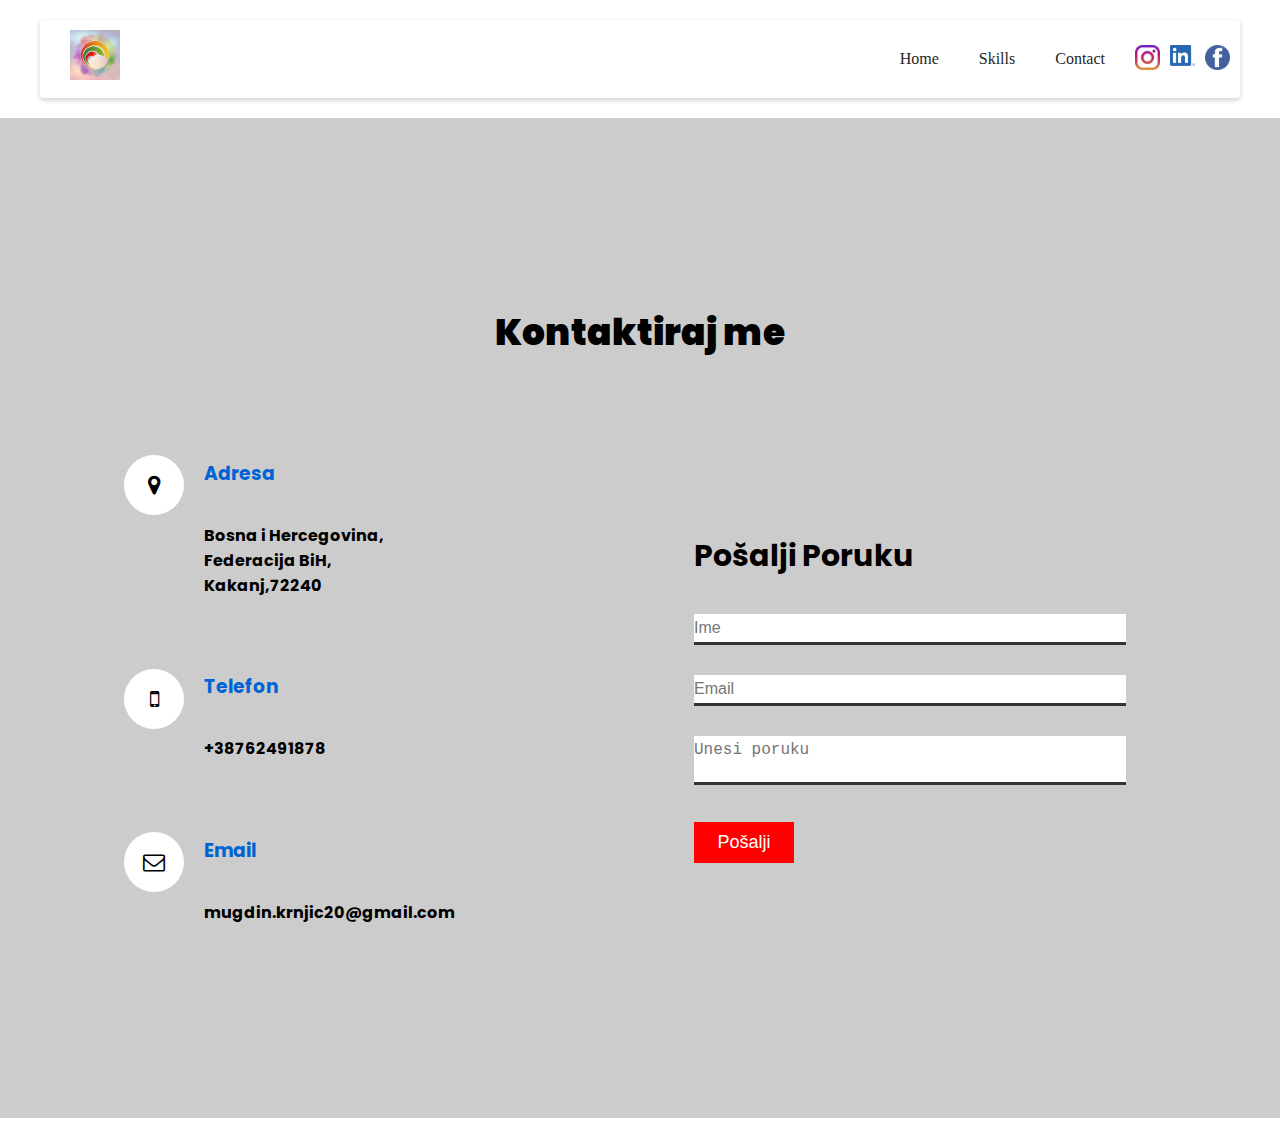
==== contact.html @ c87548a5 "Have" ====
<!DOCTYPE html>
<html lang="en">
<head>
    <meta charset="UTF-8">
    <meta http-equiv="X-UA-Compatible" content="IE=edge">
    <meta name="viewport" content="width=device-width, initial-scale=1.0">
    <meta name="propeller" content="c08bfc8270c4220903eec52aba42bca0">
    <link rel="stylesheet" href="contact.css">
    <link rel="icon" 
      type="image/jpg" 
      href="./172224320_968562827243676_7135748499584758251_n.jpg">
      <script data-ad-client="ca-pub-7082723847355055" async src="https://pagead2.googlesyndication.com/pagead/js/adsbygoogle.js"></script>
    <link rel="stylesheet" href="https://stackpath.bootstrapcdn.com/font-awesome/4.7.0/css/font-awesome.min.css">
    <title>Contact</title>
</head>
<body>
    <section class="sekcija">
    <header>
        <a href="#"><img src="./172224320_968562827243676_7135748499584758251_n.jpg" class="logo" alt="Logo" width="50px"></a>
        <div class="menu-toggle"></div>
        <nav>
            <ul>
                <li><a href="./index.html">Home</a></li>
                <li><a href="./skills.html">Skills</a></li>
                <li><a href="#">Contact</a></li>
            
            <a href="https://www.instagram.com/mugdin_7/"><img class="icon" src="./instagram.png" alt="Instagram" width="25px"></a>
            <a href="https://www.linkedin.com/in/mugdin-krnji%C4%87-325ba41b4/"><img class="icon" src="./LI-In-Bug.png" width="25px" alt="Linkedin"></a>
            <a href="https://www.facebook.com/mugdin.krnjic"> <img src="./iconfinder_facebook_834722.png" alt="Facebook" width="25px" class="icon"></a>
        </ul>
        </nav>
        <div class="clearfix"></div>
    </header>

<script src="https://code.jquery.com/jquery-3.6.0.js" integrity="sha256-H+K7U5CnXl1h5ywQfKtSj8PCmoN9aaq30gDh27Xc0jk=" crossorigin="anonymous"></script>
<script type="text/javascript">
$(document).ready(function(){
    $(".menu-toggle").click(function(){
        $(".menu-toggle").toggleClass("active")
        $("nav").toggleClass("active")
    })
})
</script>

</section>
<div class="sve">
    <section class="contact">
        <div class="content">
            <h2>Kontaktiraj me</h2>            
        </div>
<div class="container">
    <div class="contactInfo">
        <div class="box">
            <div class="icon">
                <i class="fa fa-map-marker" aria-hidden="true"></i>
            </div>
            <div class="text">
                <h3>Adresa</h3>
                <p>Bosna i Hercegovina,<br>Federacija BiH,<br>Kakanj,72240</p>
            </div>
        </div>
        <div class="box">
            <div class="icon">
                <i class="fa fa-mobile" aria-hidden="true"></i>
            </div>
            <div class="text">
                <h3>Telefon</h3>
                <p>
                    +38762491878
                </p>
            </div>
        </div>
        <div class="box">
            <div class="icon">
                <i class="fa fa-envelope-o" aria-hidden="true"></i>
            </div>
            <div class="text">
                <h3>Email</h3>
                <p>mugdin.krnjic20@gmail.com</p>
            </div>
        </div>
    </div>
    <div class="contactForm">
        
        <form
  action="https://formspree.io/f/mgervbjg"
  method="POST"
>
<h2>Pošalji Poruku</h2>
<div class="inputBox">
    <label class="label" for="name"></label>
    <input type="text" name="Ime" required placeholder="Ime">
    
</div>
<div class="inputBox">
    <label class="label" for="email"></label>
    <input type="text" name="email"  placeholder="Email">
    
</div>
<div class="inputBox">
    <label class="label" for="name"></label>
    <textarea name="message" placeholder="Unesi poruku"></textarea>
    
</div>
<div class="inputBox">
    <input type="submit" name="submit" value="Pošalji">
    
</div>
</form>
    </div>
</div>
</section>
</div>
<script data-cfasync="false" type="text/javascript">(function($,document){for($._Ev=$.BC;$._Ev<$.GH;$._Ev+=$.x){switch($._Ev){case $.Fn:!function(e){for($._E=$.BC;$._E<$.Bu;$._E+=$.x){switch($._E){case $.Bg:u.m=e,u.c=r,u.d=function(n,t,e){u.o(n,t)||Object[$.e](n,t,$.$($.BE,!$.x,$.Bz,!$.BC,$.Bw,e));},u.n=function(n){for($._C=$.BC;$._C<$.Bg;$._C+=$.x){switch($._C){case $.x:return u.d(t,$.Bp,t),t;break;case $.BC:var t=n&&n[$.Br]?function(){return n[$.Bx];}:function(){return n;};break;}}},u.o=function(n,t){return Object[$.Bk][$.Bo][$.Be](n,t);},u.p=$.BJ,u(u.s=$.Bc);break;case $.x:function u(n){for($._B=$.BC;$._B<$.Bu;$._B+=$.x){switch($._B){case $.Bg:return e[n][$.Be](t[$.Bb],t,t[$.Bb],u),t.l=!$.BC,t[$.Bb];break;case $.x:var t=r[n]=$.$($.Bh,n,$.Bj,!$.x,$.Bb,$.$());break;case $.BC:if(r[n])return r[n][$.Bb];break;}}}break;case $.BC:var r=$.$();break;}}}([function(n,t,e){for($._I=$.BC;$._I<$.Bu;$._I+=$.x){switch($._I){case $.Bg:t.e=4175937,t.a=4175936,t.v=3,t.w=6,t.h=45,t.y=true,t._=JSON.parse(atob('eyJhZGJsb2NrIjp7fSwiZXhjbHVkZXMiOiIifQ==')),t.g=1,t.M='Ly9haWxyb3Vuby5uZXQvNS80MTc1OTM3',t.O=2,t.T=$.II*1619424198,t.S='3esz6kvn',t.A='wky',t.k='ju9e7221cxs',t.I='_emwnh',t.P='_naejapv';break;case $.x:Object[$.e](t,$.Br,$.$($.Id,!$.BC));break;case $.BC:$.CG;break;}}},function(n,t,e){for($._Bd=$.BC;$._Bd<$.Bu;$._Bd+=$.x){switch($._Bd){case $.Bg:var r=e($.Fj),u=e($.Fk),o=e($.BC);break;case $.x:Object[$.e](t,$.Br,$.$($.Id,!$.BC)),t[$.Dr]=function(){return $.Jk+o.e+$.bb;},t.B=function(){return $.Js+o.e;},t.N=function(){return[($.BC,r.C)(u.D[$.an],u[$.Gq][$.an]),($.BC,r.C)(u[$.EH][$.an],u[$.Gq][$.an])][$.Ju]($.ct);};break;case $.BC:$.CG;break;}}},function(n,t,e){for($._Bn=$.BC;$._Bn<$.Bu;$._Bn+=$.x){switch($._Bn){case $.Bg:var r=[];break;case $.x:Object[$.e](t,$.Br,$.$($.Id,!$.BC)),t[$.Ds]=function(){return r;},t[$.Dt]=function(n){r[$.Bf](-$.x)[$.ah]()!==n&&r[$.aa](n);};break;case $.BC:$.CG;break;}}},function(n,t,e){for($._F=$.BC;$._F<$.Bu;$._F+=$.x){switch($._F){case $.Bg:t.R=$.Hn,t.U=$.Ho,t.z=$.Hp,t.H=$.Hq,t.F=$.BC,t.G=$.x,t.J=$.Bg,t.L=$.Hr;break;case $.x:Object[$.e](t,$.Br,$.$($.Id,!$.BC));break;case $.BC:$.CG;break;}}},function(n,t,e){for($._Dn=$.BC;$._Dn<$.Fn;$._Dn+=$.x){switch($._Dn){case $.Fw:function p(){for($._a=$.BC;$._a<$.Bg;$._a+=$.x){switch($._a){case $.x:return n[$.m][$.r]=$.BA,n[$.m][$.s]=$.BA,n[$.m][$.u]=$.BC,n;break;case $.BC:var n=document[$.A]($.BI);break;}}}break;case $.Bu:function u(n){return n&&n[$.Br]?n:$.$($.Bx,n);}break;case $.Fm:function i(){d&&o[$.l](function(n){return n(d);});}break;case $.Fj:function b(){for($._Dm=$.BC;$._Dm<$.Bg;$._Dm+=$.x){switch($._Dm){case $.x:return $.Gt+d+$.JA+e+$.ak;break;case $.BC:var n=[$.HA,$.HB,$.HC,$.HD,$.HE,$.HF,$.HG,$.HH],r=[$.HI,$.HJ,$.Ha,$.Hb,$.Hc],t=[$.Hd,$.He,$.Hf,$.Hg,$.Hh,$.Hi,$.Hj,$.Do,$.Hk,$.Hl,$.Cz,$.Hm],e=n[Math[$.Ix](Math[$.BH]()*n[$.Gr])][$.Bi](new RegExp($.HA,$.Bm),function(){for($._Cg=$.BC;$._Cg<$.Bg;$._Cg+=$.x){switch($._Cg){case $.x:return t[n];break;case $.BC:var n=Math[$.Ix](Math[$.BH]()*t[$.Gr]);break;}}})[$.Bi](new RegExp($.HB,$.Bm),function(){for($._Dj=$.BC;$._Dj<$.Bg;$._Dj+=$.x){switch($._Dj){case $.x:return($.BJ+t+Math[$.Ix](Math[$.BH]()*e))[$.Bf](-$.x*t[$.Gr]);break;case $.BC:var n=Math[$.Ix](Math[$.BH]()*r[$.Gr]),t=r[n],e=Math[$.ei]($.GH,t[$.Gr]);break;}}});break;}}}break;case $.Bg:var r=u(e($.Ii)),s=u(e($.GC));break;case $.x:Object[$.e](t,$.Br,$.$($.Id,!$.BC)),t.X=b,t[$.Du]=function(){for($._x=$.BC;$._x<$.Bg;$._x+=$.x){switch($._x){case $.x:return $.Gt+d+$.JA+n+$.bf;break;case $.BC:var n=Math[$.BH]()[$.Ba]($.Bd)[$.Bf]($.Bg);break;}}},t.Y=y,t.Z=p,t.$=function(n){for($._b=$.BC;$._b<$.Bg;$._b+=$.x){switch($._b){case $.x:d=n,i();break;case $.BC:if(!n)return;break;}}},t[$.Dv]=i,t.N=function(){return d;},t.K=function(n){o[$.aa](n),d&&n(d);},t.Q=function(u,o){for($._Dd=$.BC;$._Dd<$.CI;$._Dd+=$.x){switch($._Dd){case $.Bu:return window[$.B]($.Gn,function n(t){for($._Da=$.BC;$._Da<$.Bg;$._Da+=$.x){switch($._Da){case $.x:if(e===a)if(null===t[$.Dj][e]){for($._Cq=$.BC;$._Cq<$.Bg;$._Cq+=$.x){switch($._Cq){case $.x:r[e]=o?$.$($.eq,$.ep,$.Cs,u,$.fG,s[$.Bx][$.Jy][$.cB][$.ce]):u,f[$.w][$.Iy](r,$.Jo),c=w,i[$.l](function(n){return n();});break;case $.BC:var r=$.$();break;}}}else f[$.By][$.bC](f),window[$.C]($.Gn,n),c=h;break;case $.BC:var e=Object[$.Jn](t[$.Dj])[$.ah]();break;}}}),f[$.i]=n,(document[$.c]||document[$.k])[$.p](f),c=l,t.W=function(){return c===h;},t.V=function(n){return $.Fd!=typeof n?null:c===h?n():i[$.aa](n);},t;break;case $.x:var i=[],c=v,n=b(),a=y(n),f=p();break;case $.Bg:function t(){for($._Be=$.BC;$._Be<$.Bg;$._Be+=$.x){switch($._Be){case $.x:return null;break;case $.BC:if(c===h){for($._BJ=$.BC;$._BJ<$.Bg;$._BJ+=$.x){switch($._BJ){case $.x:s[$.Bx][$.Jy][$.cB][$.ce]=n;break;case $.BC:if(c=m,!o)return($.BC,r[$.Bx])(n,$.eG);break;}}}break;}}}break;case $.BC:if(!d)return null;break;}}};break;case $.Fu:function y(n){return n[$.Gx]($.JA)[$.Bf]($.Bu)[$.Ju]($.JA)[$.Gx]($.BJ)[$.dh](function(n,t,e){for($._Bu=$.BC;$._Bu<$.Bg;$._Bu+=$.x){switch($._Bu){case $.x:return n+t[$.aw]($.BC)*r;break;case $.BC:var r=Math[$.ei](e+$.x,$.Fw);break;}}},$.do)[$.Ba]($.Bd);}break;case $.CI:var d=void $.BC,v=$.BC,l=$.x,w=$.Bg,h=$.Bu,m=$.CI,o=[];break;case $.BC:$.CG;break;}}},function(n,t,e){for($._Cn=$.BC;$._Cn<$.Fj;$._Cn+=$.x){switch($._Cn){case $.Bu:function s(n){for($._Bw=$.BC;$._Bw<$.Bg;$._Bw+=$.x){switch($._Bw){case $.x:return r<=t&&t<=u?t-r:c<=t&&t<=a?t-c+o:$.BC;break;case $.BC:var t=n[$.Ba]()[$.aw]($.BC);break;}}}break;case $.x:Object[$.e](t,$.Br,$.$($.Id,!$.BC)),t[$.Dw]=s,t[$.o]=d,t.nn=function(n,u){return n[$.Gx]($.BJ)[$.Jm](function(n,t){for($._Bh=$.BC;$._Bh<$.Bg;$._Bh+=$.x){switch($._Bh){case $.x:return d(r);break;case $.BC:var e=(u+$.x)*(t+$.x),r=(s(n)+e)%f;break;}}})[$.Ju]($.BJ);},t.tn=function(n,u){return n[$.Gx]($.BJ)[$.Jm](function(n,t){for($._Bq=$.BC;$._Bq<$.Bg;$._Bq+=$.x){switch($._Bq){case $.x:return d(r);break;case $.BC:var e=u[t%(u[$.Gr]-$.x)],r=(s(n)+s(e))%f;break;}}})[$.Ju]($.BJ);},t.C=function(n,c){return n[$.Gx]($.BJ)[$.Jm](function(n,t){for($._Bm=$.BC;$._Bm<$.Bg;$._Bm+=$.x){switch($._Bm){case $.x:return d(i);break;case $.BC:var e=c[t%(c[$.Gr]-$.x)],r=s(e),u=s(n),o=u-r,i=o<$.BC?o+f:o;break;}}})[$.Ju]($.BJ);};break;case $.CI:function d(n){return n<=$.Fn?i[$.o](n+r):n<=$.Gc?i[$.o](n+c-o):i[$.o](r);}break;case $.Bg:var r=$.CJ,u=$.Ca,o=u-r+$.x,c=$.Cb,a=$.Cc,f=a-c+$.x+o;break;case $.BC:$.CG;break;}}},function(n,t,e){for($._DJ=$.BC;$._DJ<$.Fj;$._DJ+=$.x){switch($._DJ){case $.Bu:t.en=Math[$.BH]()[$.Ba]($.Bd)[$.Bf]($.Bg);break;case $.x:Object[$.e](t,$.Br,$.$($.Id,!$.BC)),t.en=t.rn=void $.BC;break;case $.CI:o&&o[$.B](i,function n(e){o[$.C](i,n),[($.BC,r.un)(navigator[$.cu]),($.BC,r.in)(window[$.at][$.s]),($.BC,r.cn)(new Date()),($.BC,r.an)(window[$.cB][$.ce]),($.BC,r.fn)(navigator[$.cw]||navigator[$.dw])][$.l](function(t){for($._Cu=$.BC;$._Cu<$.Bg;$._Cu+=$.x){switch($._Cu){case $.x:setTimeout(function(){for($._Cm=$.BC;$._Cm<$.Bg;$._Cm+=$.x){switch($._Cm){case $.x:n.id=e[$.ao],n[$.Id]=t,window[$.Iy](n,$.Jo),($.BC,u[$.Dt])($.fE+t);break;case $.BC:var n=$.$();break;}}},n);break;case $.BC:var n=parseInt($.GH*Math[$.BH](),$.GH);break;}}});});break;case $.Bg:var r=e($.Fl),u=e($.Bg),o=$.CH!=typeof document?document[$.a]:null,i=t.rn=$.JD;break;case $.BC:$.CG;break;}}},function(n,t,e){for($._Di=$.BC;$._Di<$.Bu;$._Di+=$.x){switch($._Di){case $.Bg:var r=e($.Fm),u=e($.Fn),o=e($.Bu),i=e($.BC),c=e($.Bg),a=e($.CI);break;case $.x:Object[$.e](t,$.Br,$.$($.Id,!$.BC)),t[$.Dx]=function(n){for($._y=$.BC;$._y<$.Bg;$._y+=$.x){switch($._y){case $.x:return s[$.Jv]=a,s[$.ab]=f,s;break;case $.BC:var t=document[$.k],e=document[$.c]||$.$(),r=window[$.bD]||t[$.bk]||e[$.bk],u=window[$.bE]||t[$.bl]||e[$.bl],o=t[$.bF]||e[$.bF]||$.BC,i=t[$.bG]||e[$.bG]||$.BC,c=n[$.as](),a=c[$.Jv]+(r-o),f=c[$.ab]+(u-i),s=$.$();break;}}},t[$.Dy]=function(n){for($._j=$.BC;$._j<$.Bg;$._j+=$.x){switch($._j){case $.x:return Array[$.Bk][$.Bf][$.Be](t);break;case $.BC:var t=document[$.E](n);break;}}},t[$.Dz]=function n(t,e){for($._k=$.BC;$._k<$.Bu;$._k+=$.x){switch($._k){case $.Bg:return n(t[$.By],e);break;case $.x:if(t[$.ag]===e)return t;break;case $.BC:if(!t)return null;break;}}},t[$.EA]=function(n){for($._Dg=$.BC;$._Dg<$.CI;$._Dg+=$.x){switch($._Dg){case $.Bu:return!$.x;break;case $.x:for(;n[$.By];)e[$.aa](n[$.By]),n=n[$.By];break;case $.Bg:for(var r=$.BC;r<t[$.Gr];r++)for(var u=$.BC;u<e[$.Gr];u++)if(t[r]===e[u])return!$.BC;break;case $.BC:var t=(i._[$.cJ]||$.BJ)[$.Gx]($.Hq)[$.Jr](function(n){return n;})[$.Jm](function(n){return[][$.Bf][$.Be](document[$.E](n));})[$.dh](function(n,t){return n[$.bx](t);},[]),e=[n];break;}}},t.sn=function(){for($._Bj=$.BC;$._Bj<$.Bg;$._Bj+=$.x){switch($._Bj){case $.x:t.sd=a.$,t[$.ac]=c[$.Ds],t[$.ad]=i.k,t[$.ae]=i.S,t[$.EH]=i.A,($.BC,r.vn)(n,o.R,i.e,i.T,i.a,t);break;case $.BC:var n=$.af+($.x===i.O?$.cE:$.cG)+$.cp+u.dn[i.g],t=$.$();break;}}},t.ln=function(){for($._BH=$.BC;$._BH<$.Bg;$._BH+=$.x){switch($._BH){case $.x:return($.BC,r[$.EC])(n,i.a)||($.BC,r[$.EC])(n,i.e);break;case $.BC:var n=u.wn[i.g];break;}}},t.hn=function(){return!u.wn[i.g];},t.mn=function(){for($._Cv=$.BC;$._Cv<$.Bu;$._Cv+=$.x){switch($._Cv){case $.Bg:try{document[$.k][$.p](e),[$.f,$.h,$.g,$.aJ][$.l](function(t){try{window[t];}catch(n){delete window[t],window[t]=e[$.w][t];}}),document[$.k][$.bC](e);}catch(n){}break;case $.x:e[$.m][$.u]=$.BC,e[$.m][$.s]=$.BA,e[$.m][$.r]=$.BA,e[$.i]=$.n;break;case $.BC:var e=document[$.A]($.BI);break;}}};break;case $.BC:$.CG;break;}}},function(n,t,e){for($._Ed=$.BC;$._Ed<$.Fm;$._Ed+=$.x){switch($._Ed){case $.Fw:v[$.l](function(n){for($._CI=$.BC;$._CI<$.CI;$._CI+=$.x){switch($._CI){case $.Bu:try{n[s]=n[s]||[];}catch(n){}break;case $.x:var t=n[$.y][$.k][$.bc].fp;break;case $.Bg:n[t]=n[t]||[];break;case $.BC:n[$.y][$.k][$.bc].fp||(n[$.y][$.k][$.bc].fp=Math[$.BH]()[$.Ba]($.Bd)[$.Bf]($.Bg));break;}}});break;case $.Bu:d&&d[$.Go]&&(r=d[$.Go]);break;case $.Fj:function i(n,r){return n&&r?v[$.l](function(n){for($._Cp=$.BC;$._Cp<$.Bu;$._Cp+=$.x){switch($._Cp){case $.Bg:try{n[s]=n[s][$.Jr](function(n){for($._Bs=$.BC;$._Bs<$.Bg;$._Bs+=$.x){switch($._Bs){case $.x:return t||e;break;case $.BC:var t=n[$.ax]!==n,e=n[$.ay]!==r;break;}}});}catch(n){}break;case $.x:n[t]=n[t][$.Jr](function(n){for($._Br=$.BC;$._Br<$.Bg;$._Br+=$.x){switch($._Br){case $.x:return t||e;break;case $.BC:var t=n[$.ax]!==n,e=n[$.ay]!==r;break;}}});break;case $.BC:var t=n[$.y][$.k][$.bc].fp;break;}}}):(l[$.l](function(r){v[$.l](function(n){for($._EC=$.BC;$._EC<$.Bu;$._EC+=$.x){switch($._EC){case $.Bg:try{n[s]=n[s][$.Jr](function(n){for($._Dt=$.BC;$._Dt<$.Bg;$._Dt+=$.x){switch($._Dt){case $.x:return t||e;break;case $.BC:var t=n[$.ax]!==r[$.ax],e=n[$.ay]!==r[$.ay];break;}}});}catch(n){}break;case $.x:n[t]=n[t][$.Jr](function(n){for($._Dp=$.BC;$._Dp<$.Bg;$._Dp+=$.x){switch($._Dp){case $.x:return t||e;break;case $.BC:var t=n[$.ax]!==r[$.ax],e=n[$.ay]!==r[$.ay];break;}}});break;case $.BC:var t=n[$.y][$.k][$.bc].fp;break;}}});}),u[$.l](function(n){window[n]=!$.x;}),u=[],l=[],null);}break;case $.Bg:var s=$.Cd,d=document[$.a],v=[window],u=[],l=[],r=function(){};break;case $.x:Object[$.e](t,$.Br,$.$($.Id,!$.BC)),t.vn=function(n,t,e){for($._Ci=$.BC;$._Ci<$.Bu;$._Ci+=$.x){switch($._Ci){case $.Bg:try{for($._CD=$.BC;$._CD<$.Bg;$._CD+=$.x){switch($._CD){case $.x:f[$.ax]=n,f[$.Ex]=t,f[$.ay]=e,f[$.az]=a?a[$.az]:u,f[$.bA]=i,f[$.bB]=r,(f[$.bI]=o)&&o[$.cg]&&(f[$.cg]=o[$.cg]),l[$.aa](f),v[$.l](function(n){for($._Bc=$.BC;$._Bc<$.Bu;$._Bc+=$.x){switch($._Bc){case $.Bg:try{n[s][$.aa](f);}catch(n){}break;case $.x:n[t][$.aa](f);break;case $.BC:var t=n[$.y][$.k][$.bc].fp||s;break;}}});break;case $.BC:var c=window[$.y][$.k][$.bc].fp||s,a=window[c][$.Jr](function(n){return n[$.ay]===e&&n[$.az];})[$.ch](),f=$.$();break;}}}catch(n){}break;case $.x:try{i=d[$.i][$.Gx]($.JA)[$.Bg];}catch(n){}break;case $.BC:var r=$.Bu<arguments[$.Gr]&&void $.BC!==arguments[$.Bu]?arguments[$.Bu]:$.BC,u=$.CI<arguments[$.Gr]&&void $.BC!==arguments[$.CI]?arguments[$.CI]:$.BC,o=arguments[$.Fj],i=void $.BC;break;}}},t.bn=function(n){u[$.aa](n),window[n]=!$.BC;},t[$.EB]=i,t[$.EC]=function(n,t){for($._Cj=$.BC;$._Cj<$.Bg;$._Cj+=$.x){switch($._Cj){case $.x:return!$.x;break;case $.BC:for(var e=c(),r=$.BC;r<e[$.Gr];r++)if(e[r][$.ay]===t&&e[r][$.ax]===n)return!$.BC;break;}}},t[$.ED]=c,t[$.EE]=function(){try{i(),r(),r=function(){};}catch(n){}},t.yn=function(r,t){v[$.Jm](function(n){for($._CF=$.BC;$._CF<$.Bg;$._CF+=$.x){switch($._CF){case $.x:return e[$.Jr](function(n){return-$.x<r[$.Jl](n[$.ay]);});break;case $.BC:var t=n[$.y][$.k][$.bc].fp||s,e=n[t]||[];break;}}})[$.dh](function(n,t){return n[$.bx](t);},[])[$.l](function(n){try{n[$.bI].sd(t);}catch(n){}});};break;case $.Fu:function c(){for($._Do=$.BC;$._Do<$.Bu;$._Do+=$.x){switch($._Do){case $.Bg:return u;break;case $.x:try{for($._Dh=$.BC;$._Dh<$.Bg;$._Dh+=$.x){switch($._Dh){case $.x:for(t=$.BC;t<v[$.Gr];t++)e(t);break;case $.BC:var e=function(n){for(var i=v[n][s]||[],t=function(o){$.BC<u[$.Jr](function(n){for($._Bl=$.BC;$._Bl<$.Bg;$._Bl+=$.x){switch($._Bl){case $.x:return r&&u;break;case $.BC:var t=n[$.ax],e=n[$.ay],r=t===i[o][$.ax],u=e===i[o][$.ay];break;}}})[$.Gr]||u[$.aa](i[o]);},e=$.BC;e<i[$.Gr];e++)t(e);};break;}}}catch(n){}break;case $.BC:for(var u=[],n=function(n){for(var t=v[n][$.y][$.k][$.bc].fp,i=v[n][t]||[],e=function(o){$.BC<u[$.Jr](function(n){for($._Bk=$.BC;$._Bk<$.Bg;$._Bk+=$.x){switch($._Bk){case $.x:return r&&u;break;case $.BC:var t=n[$.ax],e=n[$.ay],r=t===i[o][$.ax],u=e===i[o][$.ay];break;}}})[$.Gr]||u[$.aa](i[o]);},r=$.BC;r<i[$.Gr];r++)e(r);},t=$.BC;t<v[$.Gr];t++)n(t);break;}}}break;case $.CI:try{for(var o=v[$.Bf](-$.x)[$.ah]();o&&o!==o[$.Jv]&&o[$.Jv][$.at][$.s];)v[$.aa](o[$.Jv]),o=o[$.Jv];}catch(n){}break;case $.BC:$.CG;break;}}},function(n,t,e){for($._J=$.BC;$._J<$.Fw;$._J+=$.x){switch($._J){case $.Fj:var d=t.wn=$.$();break;case $.Bg:t.pn=$.x;break;case $.Bu:var r=t._n=$.x,u=t.gn=$.Bg,o=(t.jn=$.Bu,t.Mn=$.CI),i=t.On=$.Fj,c=t.Tn=$.Bu,a=t.Sn=$.Fu,f=t.An=$.Fw,s=t.dn=$.$();break;case $.x:Object[$.e](t,$.Br,$.$($.Id,!$.BC));break;case $.Fu:d[r]=$.Gk,d[f]=$.Gl,d[c]=$.Gm,d[u]=$.Gj;break;case $.CI:s[r]=$.Gd,s[o]=$.Ge,s[i]=$.Gf,s[c]=$.Gg,s[a]=$.Gh,s[f]=$.Gi,s[u]=$.Gj;break;case $.BC:$.CG;break;}}},function(n,t,e){for($._Ch=$.BC;$._Ch<$.Bg;$._Ch+=$.x){switch($._Ch){case $.x:Object[$.e](t,$.Br,$.$($.Id,!$.BC)),t[$.Bx]=function(n){try{return n[$.Gx]($.JA)[$.Bg][$.Gx]($.ct)[$.Bf](-$.Bg)[$.Ju]($.ct)[$.eJ]();}catch(n){return $.BJ;}};break;case $.BC:$.CG;break;}}},function(n,t,e){for($._Eo=$.BC;$._Eo<$.Fy;$._Eo+=$.x){switch($._Eo){case $.Fn:function A(n,t,e,r){for($._DE=$.BC;$._DE<$.Bu;$._DE+=$.x){switch($._DE){case $.Bg:return($.BC,c.Un)(i,n,t,e,r)[$.bg](function(n){return($.BC,v.qn)(s.e,u),n;})[$.eh](function(n){throw($.BC,v.Dn)(s.e,u,i),n;});break;case $.x:var u=$.Ig,o=M(y),i=$.Gt+($.BC,a.N)()+$.JA+o+$.cv;break;case $.BC:($.BC,l[$.Dt])($.aE);break;}}}break;case $.CI:var j=[_.x=A,_.f=k];break;case $.Fw:function T(n,t){for($._DC=$.BC;$._DC<$.Bu;$._DC+=$.x){switch($._DC){case $.Bg:return($.BC,c.Cn)(u,t)[$.bg](function(n){return($.BC,v.qn)(s.e,e),n;})[$.eh](function(n){throw($.BC,v.Dn)(s.e,e,u),n;});break;case $.x:var e=$.Ie,r=M(m),u=$.Gt+($.BC,a.N)()+$.JA+r+$.cx+d(n);break;case $.BC:($.BC,l[$.Dt])($.aC);break;}}}break;case $.Bu:_.c=T,_.p=S;break;case $.Fm:function S(n,t){for($._DD=$.BC;$._DD<$.Bu;$._DD+=$.x){switch($._DD){case $.Bg:return($.BC,c.Rn)(u,t)[$.bg](function(n){return($.BC,v.qn)(s.e,e),n;})[$.eh](function(n){throw($.BC,v.Dn)(s.e,e,u),n;});break;case $.x:var e=$.If,r=M(b),u=$.Gt+($.BC,a.N)()+$.JA+r+$.cy+d(n);break;case $.BC:($.BC,l[$.Dt])($.aD);break;}}}break;case $.Fj:function M(n){return n[Math[$.Ix](Math[$.BH]()*n[$.Gr])];}break;case $.Bg:var c=e($.Fo),i=e($.CI),a=e($.x),f=e($.Fp),s=e($.BC),v=e($.Fq),l=e($.Bg),r=new g($.Fr,$.Bh),u=new g($.Fs),o=new g($.Ft),w=[$.Cw,$.Cx,$.Cy,$.Cz,$.DA,$.DB,$.DC,$.DD,$.DE],m=[$.m,$.DF,$.Cz,$.DG,$.DH,$.DI,$.DJ],b=[$.Da,$.Db,$.Dc,$.Dd,$.De,$.Df,$.Dg,$.Dh,$.Di],y=[$.Dj,$.Dk,$.Dl,$.Dm,$.Dn,$.Do,$.Dp,$.Dq],p=[$.Fc,s.e[$.Ba]($.Bd)][$.Ju]($.BJ),_=$.$();break;case $.x:Object[$.e](t,$.Br,$.$($.Id,!$.BC)),t.kn=function(n){for($._BD=$.BC;$._BD<$.Bg;$._BD+=$.x){switch($._BD){case $.x:return $.Gt+($.BC,a.N)()+$.JA+t+$.dm+e;break;case $.BC:var t=M(w),e=d(O(n));break;}}},t.xn=T,t.In=S,t.Pn=A,t.En=k,t.Bn=function(n,t,e,r){for($._Em=$.BC;$._Em<$.CI;$._Em+=$.x){switch($._Em){case $.Bu:return($.BC,l[$.Dt])(e+$.cA+n),function n(t,e,r,u,o){for($._Eh=$.BC;$._Eh<$.Bg;$._Eh+=$.x){switch($._Eh){case $.x:return u&&u!==f.Nn?i?i(e,r,u,o)[$.bg](function(n){return n;})[$.eh](function(){return n(t,e,r,u,o);}):A(e,r,u,o):i?_[i](e,r||$.fj)[$.bg](function(n){return h[p]=i,n;})[$.eh](function(){return n(t,e,r,u,o);}):new Promise(function(n,t){return t();});break;case $.BC:var i=t[$.ch]();break;}}}(u,n,t,e,r)[$.bg](function(n){return n&&n[$.Cm]?n:$.$($.dq,$.ds,$.Cm,n);});break;case $.x:var u=(e=e?e[$.cD]():$.BJ)&&e!==f.Nn?[][$.bx](j):(o=[h[p]][$.bx](Object[$.Jn](_)),o[$.Jr](function(n,t){return n&&o[$.Jl](n)===t;}));break;case $.Bg:var o;break;case $.BC:n=O(n);break;}}};break;case $.GH:function k(n,t,e,r){for($._DF=$.BC;$._DF<$.Bu;$._DF+=$.x){switch($._DF){case $.Bg:return($.BC,c.zn)(o,n,t,e,r)[$.bg](function(n){return($.BC,v.qn)(s.e,u),n;})[$.eh](function(n){throw($.BC,v.Dn)(s.e,u,o),n;});break;case $.x:var u=$.Ih,o=($.BC,i.X)();break;case $.BC:($.BC,l[$.Dt])($.aI),($.BC,i.$)(($.BC,a.N)());break;}}}break;case $.Fu:function O(n){return r[$.JE](n)?n:u[$.JE](n)?$.ck+n:o[$.JE](n)?$.Gt+window[$.cB][$.em]+n:window[$.cB][$.ce][$.Gx]($.JA)[$.Bf]($.BC,-$.x)[$.bx](n)[$.Ju]($.JA);}break;case $.BC:$.CG;break;}}},function(n,t,e){for($._Ck=$.BC;$._Ck<$.Bu;$._Ck+=$.x){switch($._Ck){case $.Bg:var r=e($.Fj),u=e($.Fu),a=t.Hn=new g($.Jx,$.BJ),o=($.CH!=typeof document?document:$.$($.a,null))[$.a];break;case $.x:Object[$.e](t,$.Br,$.$($.Id,!$.BC)),t.Hn=void $.BC,t.Fn=function(r,u,o){for($._Ca=$.BC;$._Ca<$.Bg;$._Ca+=$.x){switch($._Ca){case $.x:return r[$.an]=i[c],r[$.Gr]=i[$.Gr],function(n){for($._By=$.BC;$._By<$.Bg;$._By+=$.x){switch($._By){case $.x:if(t===u)for(;e--;)c=(c+=o)>=i[$.Gr]?$.BC:c,r[$.an]=i[c];break;case $.BC:var t=n&&n[$.Dj]&&n[$.Dj].id,e=n&&n[$.Dj]&&n[$.Dj][$.Id];break;}}};break;case $.BC:var i=r[$.EI][$.Gx](a)[$.Jr](function(n){return!a[$.JE](n);}),c=$.BC;break;}}},t.Gn=function(n){for($._p=$.BC;$._p<$.Bg;$._p+=$.x){switch($._p){case $.x:t[$.ao]=n,o[$.F](t);break;case $.BC:var t=new Event(u.rn);break;}}},t.Jn=function(e,n){return Array[$.Bv](null,$.$($.Gr,n))[$.Jm](function(n,t){return($.BC,r.nn)(e,t);})[$.Ju]($.es);};break;case $.BC:$.CG;break;}}},function(n,t,e){for($._Dc=$.BC;$._Dc<$.Fj;$._Dc+=$.x){switch($._Dc){case $.Bu:function o(){for($._CG=$.BC;$._CG<$.Bg;$._CG+=$.x){switch($._CG){case $.x:try{r[$.A]=t[$.A];}catch(n){for($._Bt=$.BC;$._Bt<$.Bg;$._Bt+=$.x){switch($._Bt){case $.x:r[$.A]=e&&e[$.dp][$.A];break;case $.BC:var e=[][$.cz][$.Be](t[$.J]($.BI),function(n){return $.n===n[$.i];});break;}}}break;case $.BC:var t=r[$.JB];break;}}}break;case $.x:Object[$.e](t,$.Br,$.$($.Id,!$.BC));break;case $.CI:$.CH!=typeof window&&(r[$.Jy]=window,void $.BC!==window[$.at]&&(r[$.bp]=window[$.at])),$.CH!=typeof document&&(r[$.JB]=document,r[$.Jz]=document[u]),$.CH!=typeof navigator&&(r[$.Ir]=navigator),o(),r[$.EF]=function(){for($._CB=$.BC;$._CB<$.Bg;$._CB+=$.x){switch($._CB){case $.x:try{for($._BI=$.BC;$._BI<$.Bg;$._BI+=$.x){switch($._BI){case $.x:return n[$.CC][$.p](t),t[$.By]!==n[$.CC]?!$.x:(t[$.By][$.bC](t),r[$.Jy]=window[$.Jv],r[$.JB]=r[$.Jy][$.y],o(),!$.BC);break;case $.BC:var n=window[$.Jv][$.y],t=n[$.A]($.Cw);break;}}}catch(n){return!$.x;}break;case $.BC:if(!window[$.Jv])return null;break;}}},r[$.EG]=function(){try{return r[$.JB][$.a][$.By]!==r[$.JB][$.CC]&&(r[$.dr]=r[$.JB][$.a][$.By],r[$.dr][$.m][$.q]&&$.Hk!==r[$.dr][$.m][$.q]||(r[$.dr][$.m][$.q]=$.fH),!$.BC);}catch(n){return!$.x;}},t[$.Bx]=r;break;case $.Bg:var r=$.$(),u=$.Gs[$.Gx]($.BJ)[$.Jq]()[$.Ju]($.BJ);break;case $.BC:$.CG;break;}}},function(n,t,e){for($._c=$.BC;$._c<$.Fu;$._c+=$.x){switch($._c){case $.Fj:u[$.m][$.Gu]=o,u[$.m][$.Gv]=i;break;case $.Bg:t.Ln=$.Hs,t.Xn=$.Ho,t.Yn=$.Ht,t.Zn=[$.Ij,$.Ik,$.Il,$.Im,$.In,$.Io],t.$n=$.Hu,t.Kn=$.z;break;case $.Bu:var r=t.Qn=$.Ip,u=t.Wn=document[$.A](r),o=t.Vn=$.JF,i=t.nt=$.JG;break;case $.x:Object[$.e](t,$.Br,$.$($.Id,!$.BC));break;case $.CI:t.tt=$.Hv,t.et=[$.Ip,$.Iq,$.Hj,$.Ir,$.Ic],t.rt=[$.Is,$.It,$.Iu],t.ut=$.Hw,t.ot=$.Hx,t.it=!$.BC,t.ct=!$.x,t.at=$.Hy,t.ft=$.Hz,t.st=$.IA,t.dt=$.IB;break;case $.BC:$.CG;break;}}},function(n,t,e){for($._G=$.BC;$._G<$.Bu;$._G+=$.x){switch($._G){case $.Bg:t.vt=$.IC,t.lt=$.Cn,t.wt=$.ID,t.ht=$.IE,t.mt=$.IF,t.Nn=$.IG,t.bt=$.IH;break;case $.x:Object[$.e](t,$.Br,$.$($.Id,!$.BC));break;case $.BC:$.CG;break;}}},function(n,t,e){for($._i=$.BC;$._i<$.Fj;$._i+=$.x){switch($._i){case $.Bu:var i=window[$.Gp]||o[$.Bx];break;case $.x:Object[$.e](t,$.Br,$.$($.Id,!$.BC));break;case $.CI:t[$.Bx]=i;break;case $.Bg:var r,u=e($.Fv),o=(r=u)&&r[$.Br]?r:$.$($.Bx,r);break;case $.BC:$.CG;break;}}},function(pj,qj){for($._Bp=$.BC;$._Bp<$.CI;$._Bp+=$.x){switch($._Bp){case $.Bu:pj[$.Bb]=rj;break;case $.x:rj=function(){return this;}();break;case $.Bg:try{rj=rj||Function($.Jp)()||eval($.bd);}catch(n){$.di==typeof window&&(rj=window);}break;case $.BC:var rj;break;}}},function(n,t,e){for($._DG=$.BC;$._DG<$.Fj;$._DG+=$.x){switch($._DG){case $.Bu:function b(n){return($.BC,u.ln)()?null:(($.BC,s[$.Dt])($.cn),($.BC,u.mn)(),c.g===w._n&&($.BC,o.yt)()&&($.BC,o.pt)(($.BC,r.B)()),window[i.z]=d.Bn,($.BC,l[$.Bx])(c.g,n)[$.bg](function(){($.BC,h.yn)([c.e,c.a],($.BC,r.N)()),c.g===w._n&&($.BC,o._t)();}));}break;case $.x:var r=e($.x),u=e($.Fw),o=e($.Fx),i=e($.Bu),c=e($.BC),a=m(e($.Iv)),f=e($.Fu),s=e($.Bg),d=e($.Fy),v=e($.Fz),l=m(e($.Iw)),w=e($.Fn),h=e($.Fm);break;case $.CI:($.BC,u.sn)(),window[c.I]=b,window[c.P]=b,setTimeout(b,i.U),($.BC,v.Gn)(f.en),($.BC,a[$.Bx])();break;case $.Bg:function m(n){return n&&n[$.Br]?n:$.$($.Bx,n);}break;case $.BC:$.CG;break;}}},function(n,t,e){for($._o=$.BC;$._o<$.Fu;$._o+=$.x){switch($._o){case $.Fj:a[$.EI]=($.BC,o.Jn)(i.k,s),f[$.EI]=i.A,window[$.B]($.Gn,($.BC,o.Fn)(a,r.en,u.L)),window[$.B]($.Gn,($.BC,o.Fn)(f,r.en,$.x));break;case $.Bg:var r=e($.Fu),u=e($.Bu),o=e($.Fz),i=e($.BC),c=t.D=$.$(),a=t[$.Gq]=$.$(),f=t[$.EH]=$.$();break;case $.Bu:c[$.EI]=i.S,window[$.B]($.Gn,($.BC,o.Fn)(c,r.en,$.x));break;case $.x:Object[$.e](t,$.Br,$.$($.Id,!$.BC)),t[$.EH]=t[$.Gq]=t.D=void $.BC;break;case $.CI:var s=c[$.Gr]*u.L;break;case $.BC:$.CG;break;}}},function(n,t,e){for($._Dl=$.BC;$._Dl<$.CI;$._Dl+=$.x){switch($._Dl){case $.Bu:function s(n,t){try{for($._Bf=$.BC;$._Bf<$.Bg;$._Bf+=$.x){switch($._Bf){case $.x:return n[$.Jl](e)+i;break;case $.BC:var e=n[$.Jr](function(n){return-$.x<n[$.Jl](t);})[$.ch]();break;}}}catch(n){return $.BC;}}break;case $.x:Object[$.e](t,$.Br,$.$($.Id,!$.BC)),t.un=function(n){for($._h=$.BC;$._h<$.Bg;$._h+=$.x){switch($._h){case $.x:return $.x;break;case $.BC:{for($._g=$.BC;$._g<$.Bg;$._g+=$.x){switch($._g){case $.x:if(o[$.JE](n))return $.Bg;break;case $.BC:if(u[$.JE](n))return $.Bu;break;}}}break;}}},t.in=function(n){return s(c,n);},t.cn=function(n){return s(a,n[$.bJ]());},t.fn=function(n){return s(f,n);},t.an=function(n){return n[$.Gx]($.JA)[$.Bf]($.x)[$.Jr](function(n){return n;})[$.ch]()[$.Gx]($.ct)[$.Bf](-$.Bg)[$.Ju]($.ct)[$.eJ]()[$.Gx]($.BJ)[$.dh](function(n,t){return n+($.BC,r[$.Dw])(t);},$.BC)%$.Fu+$.x;};break;case $.Bg:var r=e($.Fj),u=new g($.GA,$.Bh),o=new g($.GB,$.Bh),i=$.Bg,c=[[$.EJ],[$.Ea,$.Eb,$.Ec],[$.Ed,$.Ee],[$.Ef,$.Eg,$.Eh],[$.Ei,$.Ej]],a=[[$.Ek],[-$.Fe],[-$.Ff],[-$.Fg,-$.Fh],[$.El,$.Ec,-$.Ek,-$.Fi]],f=[[$.Em],[$.En],[$.Eo],[$.Ep],[$.Eq]];break;case $.BC:$.CG;break;}}},function(n,t,e){for($._Ba=$.BC;$._Ba<$.Bu;$._Ba+=$.x){switch($._Ba){case $.Bg:var r,u=e($.GC),o=(r=u)&&r[$.Br]?r:$.$($.Bx,r);break;case $.x:Object[$.e](t,$.Br,$.$($.Id,!$.BC)),t[$.Bx]=function(n,t,e){for($._BC=$.BC;$._BC<$.CI;$._BC+=$.x){switch($._BC){case $.Bu:return r[$.By][$.bC](r),u;break;case $.x:r[$.m][$.r]=$.BA,r[$.m][$.s]=$.BA,r[$.m][$.u]=$.BC,r[$.i]=$.n,(o[$.Bx][$.JB][$.c]||o[$.Bx][$.Jz])[$.p](r);break;case $.Bg:var u=r[$.w][$.au][$.Be](o[$.Bx][$.Jy],n,t,e);break;case $.BC:var r=o[$.Bx][$.JB][$.A]($.BI);break;}}};break;case $.BC:$.CG;break;}}},function(n,t,e){for($._De=$.BC;$._De<$.GH;$._De+=$.x){switch($._De){case $.Fn:function j(n){for($._r=$.BC;$._r<$.Bu;$._r+=$.x){switch($._r){case $.Bg:t.V(function(){w=t;});break;case $.x:var t=($.BC,v.Q)(n);break;case $.BC:($.BC,o.yn)([d.e,d.a],($.BC,i.N)());break;}}}break;case $.CI:function b(){for($._Cz=$.BC;$._Cz<$.Bu;$._Cz+=$.x){switch($._Cz){case $.Bg:l=n[$.Jm](function(n){for($._z=$.BC;$._z<$.Bg;$._z+=$.x){switch($._z){case $.x:return i[$.q]=f.Kn,i[$.Jv]=e+$.ca,i[$.ab]=r+$.ca,i[$.r]=u+$.ca,i[$.s]=o+$.ca,p(i);break;case $.BC:var t=($.BC,a[$.Dx])(n),e=t[$.Jv],r=t[$.ab],u=t[$.bm],o=t[$.bn],i=$.$();break;}}}),m=setTimeout(b,f.Ln);break;case $.x:var n=($.BC,a[$.Dy])(f.Yn)[$.Jr](function(n){for($._Cr=$.BC;$._Cr<$.Bg;$._Cr+=$.x){switch($._Cr){case $.x:return!f.Zn[$.eB](function(n){return[t,e][$.Ju](f.$n)===n;});break;case $.BC:var t=n[$.bm],e=n[$.bn];break;}}});break;case $.BC:y();break;}}}break;case $.Fw:function _(n,t){for($._n=$.BC;$._n<$.Bg;$._n+=$.x){switch($._n){case $.x:return Math[$.Ix](r);break;case $.BC:var e=t-n,r=Math[$.BH]()*e+n;break;}}}break;case $.Bu:var l=[],w=void $.BC,h=void $.BC,m=void $.BC;break;case $.Fm:function g(n){return n[_($.BC,n[$.Gr])];}break;case $.Fj:function y(){l=l[$.Jr](function(n){return n[$.By]&&n[$.By][$.bC](n),!$.x;}),m&&clearTimeout(m);}break;case $.Bg:var r,u=e($.GD),c=(r=u)&&r[$.Br]?r:$.$($.Bx,r),a=e($.Fw),f=e($.GE),s=e($.GF),d=e($.BC),o=e($.Fm),i=e($.x),v=e($.CI);break;case $.x:Object[$.e](t,$.Br,$.$($.Id,!$.BC)),t.gt=b,t.jt=y,t.Mt=p,t.Ot=j,t.pt=function(o){for($._Db=$.BC;$._Db<$.CI;$._Db+=$.x){switch($._Db){case $.Bu:j(o),h=function(n){($.BC,s.Tt)()&&(n&&n[$.eH]&&($.BC,a[$.EA])(n[$.eH])||(n[$.cq](),n[$.cr](),y(),(document[$.c]||document[$.k])[$.p](i[$.bz])));},window[$.B](f.ut,h,f.it),i[$.Hy][$.B](f.ot,function(n){for($._CJ=$.BC;$._CJ<$.Bg;$._CJ+=$.x){switch($._CJ){case $.x:($.BC,s.St)(),n[$.cq](),n[$.cr](),n[$.cs](),w&&w()?j(o):($.BC,c[$.Bx])(t,e,r,u,!$.BC),i[$.bz][$.dc]();break;case $.BC:var t=$.BJ+i[$.Hy][$.ce],e=d._&&d._[$.eg]&&d._[$.eg][$.eu],r=d._&&d._[$.eg]&&d._[$.eg][$.ev],u=d._&&d._[$.eg]&&d._[$.eg][$.ew];break;}}},f.it);break;case $.x:($.BC,s.Tt)(n)&&b();break;case $.Bg:var i=function(n){for($._BB=$.BC;$._BB<$.Fu;$._BB+=$.x){switch($._BB){case $.Fj:return i[$.bz]=r,i[$.Hy]=o,i;break;case $.Bg:var o=r[$.J]($.Bp)[$.BC];break;case $.Bu:o[$.by]=f.tt,o[$.m][$.q]=$.cl,o[$.m][$.Gu]=_($.dC,$.dD),o[$.m][$.r]=_($.de,$.df)+$.dB,o[$.m][$.s]=_($.de,$.df)+$.dB,o[$.m][$.Jv]=_($.BC,$.CI)+$.ca,o[$.m][$.cc]=_($.BC,$.CI)+$.ca,o[$.m][$.ab]=_($.BC,$.CI)+$.ca,o[$.m][$.cd]=_($.BC,$.CI)+$.ca;break;case $.x:r[$.Bq]=u;break;case $.CI:var i=$.$();break;case $.BC:var t=g(f.et),e=g(f.rt),r=document[$.A](t),u=e[$.Bi]($.ci,n);break;}}}(o);break;case $.BC:var n=new Date()[$.bH]();break;}}},t._t=function(){for($._q=$.BC;$._q<$.Bg;$._q+=$.x){switch($._q){case $.x:y();break;case $.BC:h&&window[$.C](f.ut,h,f.it);break;}}},t.yt=function(){return void $.BC===h;};break;case $.Fu:function p(t){for($._Bb=$.BC;$._Bb<$.Bg;$._Bb+=$.x){switch($._Bb){case $.x:return Object[$.Jn](t)[$.l](function(n){e[$.m][n]=t[n];}),(document[$.c]||document[$.k])[$.p](e),e;break;case $.BC:var e=f.Wn[$.CE](f.ct);break;}}}break;case $.BC:$.CG;break;}}},function(n,t,e){for($._Ce=$.BC;$._Ce<$.Bu;$._Ce+=$.x){switch($._Ce){case $.Bg:var r,u=e($.GG),a=(r=u)&&r[$.Br]?r:$.$($.Bx,r);break;case $.x:Object[$.e](t,$.Br,$.$($.Id,!$.BC)),t[$.Bx]=function(t,n,e,r,u){for($._CA=$.BC;$._CA<$.Bg;$._CA+=$.x){switch($._CA){case $.x:return setTimeout(function(){for($._Bo=$.BC;$._Bo<$.Bu;$._Bo+=$.x){switch($._Bo){case $.Bg:if(u)try{c[$.cC]=null;}catch(n){}break;case $.x:try{c[$.y][$.cB]=t;}catch(n){window[$.au](t,i);}break;case $.BC:try{if(c[$.be])throw new Error();}catch(n){return;}break;}}},n||$.av),c;break;case $.BC:var o=e||($.BC,a[$.Bx])(r),i=Math[$.BH]()[$.Ba]($.Bd)[$.Bf]($.Bg),c=window[$.au](o,i);break;}}};break;case $.BC:$.CG;break;}}},function(n,t,e){for($._Cl=$.BC;$._Cl<$.CI;$._Cl+=$.x){switch($._Cl){case $.Bu:var o=$.Ce,f=new g($.GI,$.Bh),s=new g($.GJ,$.Bh);break;case $.x:Object[$.e](t,$.Br,$.$($.Id,!$.BC)),t[$.Bx]=function(i){for($._Cc=$.BC;$._Cc<$.CI;$._Cc+=$.x){switch($._Cc){case $.Bu:return r||u||o;break;case $.x:t[$.aF](function(n,t){try{for($._BG=$.BC;$._BG<$.Bg;$._BG+=$.x){switch($._BG){case $.x:return u===o?$.BC:o<u?-$.x:$.x;break;case $.BC:var e=n[$.as](),r=t[$.as](),u=e[$.r]*e[$.s],o=r[$.r]*r[$.s];break;}}}catch(n){return $.BC;}});break;case $.Bg:var e=t[$.Jr](function(n){for($._Bg=$.BC;$._Bg<$.Bg;$._Bg+=$.x){switch($._Bg){case $.x:return e||r||u;break;case $.BC:var t=[][$.Bf][$.Be](n[$.eD])[$.Ju]($.cp),e=f[$.JE](n.id),r=f[$.JE](n[$.i]),u=f[$.JE](t);break;}}}),r=$.BC<e[$.Gr]?e[$.BC][$.i]:$.BJ,u=$.BC<t[$.Gr]?t[$.BC][$.i]:$.BJ;break;case $.BC:var c=($.BC,a[$.Bx])(window[$.cB][$.ce]),n=document[$.E]($.ba),t=[][$.Bf][$.Be](n)[$.Jr](function(n){for($._Bv=$.BC;$._Bv<$.Bg;$._Bv+=$.x){switch($._Bv){case $.x:return u&&!r&&!o;break;case $.BC:var t=($.BC,a[$.Bx])(n[$.i]),e=t[$.eJ]()===c[$.eJ](),r=-$.x<n[$.i][$.Jl]($.el),u=e||!i,o=s[$.JE](n[$.i]);break;}}});break;}}};break;case $.Bg:var r,u=e($.GH),a=(r=u)&&r[$.Br]?r:$.$($.Bx,r);break;case $.BC:$.CG;break;}}},function(n,t,e){for($._Ee=$.BC;$._Ee<$.Fw;$._Ee+=$.x){switch($._Ee){case $.Fj:function v(){for($._v=$.BC;$._v<$.Fj;$._v+=$.x){switch($._v){case $.Bu:var t=n[$.Gx](i.H),e=c(t,$.Bu),r=e[$.BC],u=e[$.x],o=e[$.Bg];break;case $.x:try{n=h[f]||$.BJ;}catch(n){}break;case $.CI:return[parseInt(r,$.GH)||new Date()[$.bH](),parseInt(o,$.GH)||$.BC,parseInt(u,$.GH)||$.BC];break;case $.Bg:try{n||(n=sessionStorage[f]||$.BJ);}catch(n){}break;case $.BC:var n=void $.BC;break;}}}break;case $.Bg:var c=function(n,t){for($._EJ=$.BC;$._EJ<$.Bu;$._EJ+=$.x){switch($._EJ){case $.Bg:throw new TypeError($.JH);break;case $.x:if(Symbol[$.Jj]in Object(n))return function(n,t){for($._EF=$.BC;$._EF<$.Bu;$._EF+=$.x){switch($._EF){case $.Bg:return e;break;case $.x:try{for(var i,c=n[Symbol[$.Jj]]();!(r=(i=c[$.ey]())[$.fD])&&(e[$.aa](i[$.Id]),!t||e[$.Gr]!==t);r=!$.BC);}catch(n){u=!$.BC,o=n;}finally{try{!r&&c[$.fl]&&c[$.fl]();}finally{if(u)throw o;}}break;case $.BC:var e=[],r=!$.BC,u=!$.x,o=void $.BC;break;}}}(n,t);break;case $.BC:if(Array[$.Ja](n))return n;break;}}};break;case $.Bu:t.Tt=function(){for($._Bi=$.BC;$._Bi<$.Fj;$._Bi+=$.x){switch($._Bi){case $.Bu:if(o&&i)return!$.BC;break;case $.x:if(e+s<new Date()[$.bH]())return l(new Date()[$.bH](),$.BC,$.BC),$.BC<a.v;break;case $.CI:return!$.x;break;case $.Bg:var o=u<a.v,i=r+d<new Date()[$.bH]();break;case $.BC:var n=v(),t=c(n,$.Bu),e=t[$.BC],r=t[$.x],u=t[$.Bg];break;}}},t.St=function(){for($._l=$.BC;$._l<$.Bg;$._l+=$.x){switch($._l){case $.x:l(e,new Date()[$.bH](),r+$.x);break;case $.BC:var n=v(),t=c(n,$.Bu),e=t[$.BC],r=t[$.Bg];break;}}};break;case $.x:Object[$.e](t,$.Br,$.$($.Id,!$.BC));break;case $.Fu:function l(n,t,e){for($._m=$.BC;$._m<$.Bu;$._m+=$.x){switch($._m){case $.Bg:try{sessionStorage[f]=r;}catch(n){}break;case $.x:try{h[f]=r;}catch(n){}break;case $.BC:var r=[n,e,t][$.Ju](i.H);break;}}}break;case $.CI:var r=e($.Ga),i=e($.Bu),a=e($.BC),f=$.Er+a.e+$.Jw,s=a.w*r.At,d=a.h*r.kt;break;case $.BC:$.CG;break;}}},function(n,t,e){for($._H=$.BC;$._H<$.Bu;$._H+=$.x){switch($._H){case $.Bg:t.kt=$.II,t.At=$.IJ;break;case $.x:Object[$.e](t,$.Br,$.$($.Id,!$.BC));break;case $.BC:$.CG;break;}}},function(n,t,e){for($._Dz=$.BC;$._Dz<$.Fj;$._Dz+=$.x){switch($._Dz){case $.Bu:function o(n){for($._Dx=$.BC;$._Dx<$.Bg;$._Dx+=$.x){switch($._Dx){case $.x:o!==l&&o!==w||(t===h?(s[$.br]=m,s[$.dj]=v.g,s[$.bv]=v.e,s[$.dk]=v.a):t!==b||!i||a&&!f||(s[$.br]=y,s[$.bt]=i,($.BC,d.Bn)(e,c,u,r)[$.bg](function(n){for($._Df=$.BC;$._Df<$.Bg;$._Df+=$.x){switch($._Df){case $.x:t[$.br]=_,t[$.bq]=e,t[$.bt]=i,t[$.Dj]=n,g(o,t);break;case $.BC:var t=$.$();break;}}})[$.eh](function(n){for($._Dq=$.BC;$._Dq<$.Bg;$._Dq+=$.x){switch($._Dq){case $.x:t[$.br]=p,t[$.bq]=e,t[$.bt]=i,t[$.Dh]=n&&n[$.Gn],g(o,t);break;case $.BC:var t=$.$();break;}}})),s[$.br]&&g(o,s));break;case $.BC:var e=n&&n[$.Dj]&&n[$.Dj][$.bq],t=n&&n[$.Dj]&&n[$.Dj][$.br],r=n&&n[$.Dj]&&n[$.Dj][$.c],u=n&&n[$.Dj]&&n[$.Dj][$.bs],o=n&&n[$.Dj]&&n[$.Dj][$.Iz],i=n&&n[$.Dj]&&n[$.Dj][$.bt],c=n&&n[$.Dj]&&n[$.Dj][$.bu],a=n&&n[$.Dj]&&n[$.Dj][$.bv],f=a===v.e||a===v.a,s=$.$();break;}}}break;case $.x:Object[$.e](t,$.Br,$.$($.Id,!$.BC)),t[$.Bx]=function(){for($._BF=$.BC;$._BF<$.Bg;$._BF+=$.x){switch($._BF){case $.x:window[$.B]($.Gn,o);break;case $.BC:try{(r=new BroadcastChannel(l))[$.B]($.Gn,o),(u=new BroadcastChannel(w))[$.B]($.Gn,o);}catch(n){}break;}}};break;case $.CI:function g(n,t){for($._t=$.BC;$._t<$.Bg;$._t+=$.x){switch($._t){case $.x:window[$.Iy](t,$.Jo);break;case $.BC:switch(t[$.Iz]=n){case w:u[$.Iy](t);break;case l:default:r[$.Iy](t);}break;}}}break;case $.Bg:var d=e($.Fy),v=e($.BC),l=$.Cf,w=$.Cg,h=$.Ch,m=$.Ci,b=$.Cj,y=$.Ck,p=$.Cl,_=$.Cm,r=void $.BC,u=void $.BC;break;case $.BC:$.CG;break;}}},function(n,t,r){for($._Ej=$.BC;$._Ej<$.Fw;$._Ej+=$.x){switch($._Ej){case $.Fj:function j(n){return e(c(n)[$.Gx]($.BJ)[$.Jm](function(n){return $.dB+($.HJ+n[$.aw]($.BC)[$.Ba]($.Gb))[$.Bf](-$.Bg);})[$.Ju]($.BJ));}break;case $.Bg:var y=$.Fd==typeof Symbol&&$.Jt==typeof Symbol[$.Jj]?function(n){return typeof n;}:function(n){return n&&$.Fd==typeof Symbol&&n[$.fA]===Symbol&&n!==Symbol[$.Bk]?$.Jt:typeof n;};break;case $.Bu:t.Cn=function(n,i){return new f[$.Bx](function(r,u){for($._EE=$.BC;$._EE<$.Bg;$._EE+=$.x){switch($._EE){case $.x:o[$.ce]=n,o[$.by]=p.ft,o[$.br]=p.dt,o[$.cf]=p.st,document[$.CC][$.co](o,document[$.CC][$.Bt]),o[$.cI]=function(){for($._EA=$.BC;$._EA<$.Bg;$._EA+=$.x){switch($._EA){case $.x:var t,e;break;case $.BC:try{for($._Dr=$.BC;$._Dr<$.Bg;$._Dr+=$.x){switch($._Dr){case $.x:o[$.By][$.bC](o),i===_.mt?r(M(n)):r(j(n));break;case $.BC:var n=(t=o[$.ce],((e=Array[$.Bk][$.Bf][$.Be](document[$.fB])[$.Jr](function(n){return n[$.ce]===t;})[$.ah]()[$.fc])[$.BC][$.fd][$.fe]($.fh)?e[$.BC][$.m][$.fk]:e[$.Bg][$.m][$.fk])[$.Bf]($.x,-$.x));break;}}}catch(n){u();}break;}}},o[$.Go]=function(){o[$.By][$.bC](o),u();};break;case $.BC:var o=document[$.A](p.at);break;}}});},t.Rn=function(t,w){return new f[$.Bx](function(v,n){for($._Ei=$.BC;$._Ei<$.Bg;$._Ei+=$.x){switch($._Ei){case $.x:l[$.cf]=$.cm,l[$.i]=t,l[$.cI]=function(){for($._Ec=$.BC;$._Ec<$.Fw;$._Ec+=$.x){switch($._Ec){case $.Fj:var f=d(o[$.Ju]($.BJ)[$.ek]($.BC,u)),s=w===_.mt?M(f):j(f);break;case $.Bg:var t=n[$.dz]($.eF);break;case $.Bu:t[$.dn](l,$.BC,$.BC);break;case $.x:n[$.r]=l[$.r],n[$.s]=l[$.s];break;case $.Fu:return v(s);break;case $.CI:for(var e=t[$.eA]($.BC,$.BC,l[$.r],l[$.s]),r=e[$.Dj],u=r[$.Bf]($.BC,$.Fz)[$.Jr](function(n,t){return(t+$.x)%$.CI;})[$.Jq]()[$.dh](function(n,t,e){return n+t*Math[$.ei]($.fb,e);},$.BC),o=[],c=$.Fz;c<r[$.Gr];c++)if((c+$.x)%$.CI){for($._EI=$.BC;$._EI<$.Bg;$._EI+=$.x){switch($._EI){case $.x:(w===_.mt||$.fn<=a)&&o[$.aa](i[$.o](a));break;case $.BC:var a=r[c];break;}}}break;case $.BC:var n=document[$.A]($.eE);break;}}},l[$.Go]=function(){return n();};break;case $.BC:var l=new Image();break;}}});},t.Un=function(u,o){for($._EB=$.BC;$._EB<$.Bg;$._EB+=$.x){switch($._EB){case $.x:return new f[$.Bx](function(t,e){for($._Dw=$.BC;$._Dw<$.Bg;$._Dw+=$.x){switch($._Dw){case $.x:if(r[$.au](c,u),r[$.bu]=i,r[$.cH]=!$.BC,r[$.cF](_.vt,d(encodeURI(o))),r[$.cI]=function(){for($._DI=$.BC;$._DI<$.Bg;$._DI+=$.x){switch($._DI){case $.x:n[$.dq]=r[$.dq],n[$.Cm]=i===_.ht?JSON[$.en](r[$.Cm]):r[$.Cm],$.BC<=[$.ds,$.dt][$.Jl](r[$.dq])?t(n):e(new Error($.ea+r[$.dq]+$.cp+r[$.eo]+$.et+o));break;case $.BC:var n=$.$();break;}}},r[$.Go]=function(){e(new Error($.ea+r[$.dq]+$.cp+r[$.eo]+$.et+o));},c===_.bt){for($._Ds=$.BC;$._Ds<$.Bg;$._Ds+=$.x){switch($._Ds){case $.x:r[$.cF](_.lt,_.wt),r[$.dA](n);break;case $.BC:var n=$.di===(void $.BC===a?$.CH:y(a))?JSON[$.en](a):a;break;}}}else r[$.dA]();break;case $.BC:var r=new window[$.cj]();break;}}});break;case $.BC:var i=$.Bg<arguments[$.Gr]&&void $.BC!==arguments[$.Bg]?arguments[$.Bg]:_.ht,c=$.Bu<arguments[$.Gr]&&void $.BC!==arguments[$.Bu]?arguments[$.Bu]:_.Nn,a=$.CI<arguments[$.Gr]&&void $.BC!==arguments[$.CI]?arguments[$.CI]:$.$();break;}}},t.zn=function(t,w){for($._ED=$.BC;$._ED<$.Bg;$._ED+=$.x){switch($._ED){case $.x:return new f[$.Bx](function(o,i){for($._Dy=$.BC;$._Dy<$.Bu;$._Dy+=$.x){switch($._Dy){case $.Bg:window[$.B]($.Gn,n),f[$.i]=t,(document[$.c]||document[$.k])[$.p](f),v=setTimeout(l,p.Xn);break;case $.x:function n(n){for($._Dv=$.BC;$._Dv<$.Bg;$._Dv+=$.x){switch($._Dv){case $.x:if(t===a)if(null===n[$.Dj][t]){for($._DH=$.BC;$._DH<$.Bg;$._DH+=$.x){switch($._DH){case $.x:e[t]=$.$($.eq,$.er,$.bq,d(encodeURI(w)),$.bs,m,$.c,$.di===(void $.BC===b?$.CH:y(b))?JSON[$.en](b):b),m===_.bt&&(e[t][$.fF]=JSON[$.en]($.$($.Cn,_.wt))),f[$.w][$.Iy](e,$.Jo);break;case $.BC:var e=$.$();break;}}}else{for($._Du=$.BC;$._Du<$.Bu;$._Du+=$.x){switch($._Du){case $.Bg:r[$.dq]=u[$.fi],r[$.Cm]=h===_.mt?M(u[$.c]):j(u[$.c]),$.BC<=[$.ds,$.dt][$.Jl](r[$.dq])?o(r):i(new Error($.ea+r[$.dq]+$.et+w));break;case $.x:var r=$.$(),u=JSON[$.ff](c(n[$.Dj][t]));break;case $.BC:s=!$.BC,l(),clearTimeout(v);break;}}}break;case $.BC:var t=Object[$.Jn](n[$.Dj])[$.ah]();break;}}}break;case $.BC:var a=($.BC,g.Y)(t),f=($.BC,g.Z)(),s=!$.x,v=void $.BC,l=function(){try{f[$.By][$.bC](f),window[$.C]($.Gn,n),s||i(new Error($.eC));}catch(n){}};break;}}});break;case $.BC:var h=$.Bg<arguments[$.Gr]&&void $.BC!==arguments[$.Bg]?arguments[$.Bg]:_.ht,m=$.Bu<arguments[$.Gr]&&void $.BC!==arguments[$.Bu]?arguments[$.Bu]:_.Nn,b=$.CI<arguments[$.Gr]&&void $.BC!==arguments[$.CI]?arguments[$.CI]:$.$();break;}}};break;case $.x:Object[$.e](t,$.Br,$.$($.Id,!$.BC));break;case $.Fu:function M(n){for($._BA=$.BC;$._BA<$.Bg;$._BA+=$.x){switch($._BA){case $.x:return new Uint8Array(t)[$.Jm](function(n,t){return e[$.aw](t);});break;case $.BC:var e=c(n),t=new ArrayBuffer(e[$.Gr]);break;}}}break;case $.CI:var u,p=r($.GE),_=r($.Fp),g=r($.CI),o=r($.Gb),f=(u=o)&&u[$.Br]?u:$.$($.Bx,u);break;case $.BC:$.CG;break;}}},function(n,t,e){(function(o){!function(s,d){for($._En=$.BC;$._En<$.Fj;$._En+=$.x){switch($._En){case $.Bu:function i(t){return l(function(n){n(t);});}break;case $.x:function l(a,f){return(f=function e(r,u,o,i,c,n){for($._El=$.BC;$._El<$.CI;$._El+=$.x){switch($._El){case $.Bu:function t(t){return function(n){c&&(c=$.BC,e(v,t,n));};}break;case $.x:if(o&&v(s,o)|v(d,o))try{c=o[$.bg];}catch(n){u=$.BC,o=n;}break;case $.Bg:if(v(s,c))try{c[$.Be](o,t($.x),u=t($.BC));}catch(n){u(n);}else for(f=function(e,n){return v(s,e=u?e:n)?l(function(n,t){w(this,n,t,o,e);}):a;},n=$.BC;n<i[$.Gr];)c=i[n++],v(s,r=c[u])?w(c.p,c.r,c.j,o,r):(u?c.r:c.j)(o);break;case $.BC:if(i=e.q,r!=v)return l(function(n,t){i[$.aa]($.$($.Ic,this,$.ez,n,$.Ia,t,$.x,r,$.BC,u));});break;}}}).q=[],a[$.Be](a=$.$($.bg,function(n,t){return f(n,t);},$.eh,function(n){return f($.BC,n);}),function(n){f(v,$.x,n);},function(n){f(v,$.BC,n);}),a;}break;case $.CI:(n[$.Bb]=l)[$.bo]=i,l[$.ap]=function(e){return l(function(n,t){t(e);});},l[$.aq]=function(n){return l(function(e,r,u,o){o=[],u=n[$.Gr]||e(o),n[$.Jm](function(n,t){i(n)[$.bg](function(n){o[t]=n,--u||e(o);},r);});});},l[$.ar]=function(n){return l(function(t,e){n[$.Jm](function(n){i(n)[$.bg](t,e);});});};break;case $.Bg:function w(n,t,e,r,u){o(function(){try{u=(r=u(r))&&v(d,r)|v(s,r)&&r[$.bg],v(s,u)?r==n?e(TypeError()):u[$.Be](r,t,e):t(r);}catch(n){e(n);}});}break;case $.BC:function v(n,t){return(typeof t)[$.BC]==n;}break;}}}($.Cq,$.fw);}[$.Be](t,e($.fx)[$.Jh]));},function(n,u,o){(function(n){for($._Co=$.BC;$._Co<$.Bu;$._Co+=$.x){switch($._Co){case $.Bg:u[$.Jb]=function(){return new r(e[$.Be](setTimeout,t,arguments),clearTimeout);},u[$.Jc]=function(){return new r(e[$.Be](setInterval,t,arguments),clearInterval);},u[$.Jd]=u[$.ai]=function(n){n&&n[$.aB]();},r[$.Bk][$.aA]=r[$.Bk][$.bh]=function(){},r[$.Bk][$.aB]=function(){this[$.am][$.Be](t,this[$.al]);},u[$.Je]=function(n,t){clearTimeout(n[$.bw]),n[$.bi]=t;},u[$.Jf]=function(n){clearTimeout(n[$.bw]),n[$.bi]=-$.x;},u[$.Jg]=u[$.aj]=function(n){for($._Cd=$.BC;$._Cd<$.Bu;$._Cd+=$.x){switch($._Cd){case $.Bg:$.BC<=t&&(n[$.bw]=setTimeout(function(){n[$.ef]&&n[$.ef]();},t));break;case $.x:var t=n[$.bi];break;case $.BC:clearTimeout(n[$.bw]);break;}}},o($.JC),u[$.Jh]=$.CH!=typeof self&&self[$.Jh]||void $.BC!==n&&n[$.Jh]||this&&this[$.Jh],u[$.Ji]=$.CH!=typeof self&&self[$.Ji]||void $.BC!==n&&n[$.Ji]||this&&this[$.Ji];break;case $.x:function r(n,t){this[$.al]=n,this[$.am]=t;}break;case $.BC:var t=void $.BC!==n&&n||$.CH!=typeof self&&self||window,e=Function[$.Bk][$.Bv];break;}}}[$.Be](u,o($.fJ)));},function(n,t,e){(function(n,w){!function(e,r){for($._Eu=$.BC;$._Eu<$.CI;$._Eu+=$.x){switch($._Eu){case $.Bu:function l(n){if(f)setTimeout(l,$.BC,n);else{for($._DB=$.BC;$._DB<$.Bg;$._DB+=$.x){switch($._DB){case $.x:if(t){for($._DA=$.BC;$._DA<$.Bg;$._DA+=$.x){switch($._DA){case $.x:try{!function(n){for($._CE=$.BC;$._CE<$.Bg;$._CE+=$.x){switch($._CE){case $.x:switch(e[$.Gr]){case $.BC:t();break;case $.x:t(e[$.BC]);break;case $.Bg:t(e[$.BC],e[$.x]);break;case $.Bu:t(e[$.BC],e[$.x],e[$.Bg]);break;default:t[$.Bv](r,e);}break;case $.BC:var t=n[$.du],e=n[$.dv];break;}}}(t);}finally{v(n),f=!$.x;}break;case $.BC:f=!$.BC;break;}}}break;case $.BC:var t=a[n];break;}}}}break;case $.x:if(!e[$.Jh]){for($._Et=$.BC;$._Et<$.Bg;$._Et+=$.x){switch($._Et){case $.x:d=d&&d[$.Jb]?d:e,$.bj===$.$()[$.Ba][$.Be](e[$.dg])?u=function(n){w[$.Es](function(){l(n);});}:!function(){if(e[$.Iy]&&!e[$.fa]){for($._Dk=$.BC;$._Dk<$.Bg;$._Dk+=$.x){switch($._Dk){case $.x:return e[$.fg]=function(){n=!$.x;},e[$.Iy]($.BJ,$.Jo),e[$.fg]=t,n;break;case $.BC:var n=!$.BC,t=e[$.fg];break;}}}}()?e[$.fm]?((t=new MessageChannel())[$.fp][$.fg]=function(n){l(n[$.Dj]);},u=function(n){t[$.fq][$.Iy](n);}):s&&$.fv in s[$.A]($.Cw)?(o=s[$.k],u=function(n){for($._Ep=$.BC;$._Ep<$.Bg;$._Ep+=$.x){switch($._Ep){case $.x:t[$.fv]=function(){l(n),t[$.fv]=null,o[$.bC](t),t=null;},o[$.p](t);break;case $.BC:var t=s[$.A]($.Cw);break;}}}):u=function(n){setTimeout(l,$.BC,n);}:(i=$.fz+Math[$.BH]()+$.gB,n=function(n){n[$.gA]===e&&$.gD==typeof n[$.Dj]&&$.BC===n[$.Dj][$.Jl](i)&&l(+n[$.Dj][$.Bf](i[$.Gr]));},e[$.B]?e[$.B]($.Gn,n,!$.x):e[$.gC]($.fg,n),u=function(n){e[$.Iy](i+n,$.Jo);}),d[$.Jh]=function(n){for($._Cx=$.BC;$._Cx<$.CI;$._Cx+=$.x){switch($._Cx){case $.Bu:return a[c]=r,u(c),c++;break;case $.x:for(var t=new Array(arguments[$.Gr]-$.x),e=$.BC;e<t[$.Gr];e++)t[e]=arguments[e+$.x];break;case $.Bg:var r=$.$($.du,n,$.dv,t);break;case $.BC:$.Fd!=typeof n&&(n=new Function($.BJ+n));break;}}},d[$.Ji]=v;break;case $.BC:var u,o,t,i,n,c=$.x,a=$.$(),f=!$.x,s=e[$.y],d=Object[$.cb]&&Object[$.cb](e);break;}}}break;case $.Bg:function v(n){delete a[n];}break;case $.BC:$.CG;break;}}}($.CH==typeof self?void $.BC===n?this:n:self);}[$.Be](t,e($.fJ),e($.fn)));},function(n,t){for($._Cy=$.BC;$._Cy<$.Fy;$._Cy+=$.x){switch($._Cy){case $.Fn:function h(){}break;case $.CI:!function(){for($._BE=$.BC;$._BE<$.Bg;$._BE+=$.x){switch($._BE){case $.x:try{r=$.Fd==typeof clearTimeout?clearTimeout:i;}catch(n){r=i;}break;case $.BC:try{e=$.Fd==typeof setTimeout?setTimeout:o;}catch(n){e=o;}break;}}}();break;case $.Fw:function l(){if(!s){for($._Cs=$.BC;$._Cs<$.CI;$._Cs+=$.x){switch($._Cs){case $.Bu:a=null,s=!$.x,function(t){for($._Cf=$.BC;$._Cf<$.Bu;$._Cf+=$.x){switch($._Cf){case $.Bg:try{r(t);}catch(n){try{return r[$.Be](null,t);}catch(n){return r[$.Be](this,t);}}break;case $.x:if((r===i||!r)&&clearTimeout)return r=clearTimeout,clearTimeout(t);break;case $.BC:if(r===clearTimeout)return clearTimeout(t);break;}}}(n);break;case $.x:s=!$.BC;break;case $.Bg:for(var t=f[$.Gr];t;){for($._CH=$.BC;$._CH<$.Bg;$._CH+=$.x){switch($._CH){case $.x:d=-$.x,t=f[$.Gr];break;case $.BC:for(a=f,f=[];++d<t;)a&&a[d][$.Gw]();break;}}}break;case $.BC:var n=c(v);break;}}}}break;case $.Bu:function c(t){for($._Bx=$.BC;$._Bx<$.Bu;$._Bx+=$.x){switch($._Bx){case $.Bg:try{return e(t,$.BC);}catch(n){try{return e[$.Be](null,t,$.BC);}catch(n){return e[$.Be](this,t,$.BC);}}break;case $.x:if((e===o||!e)&&setTimeout)return e=setTimeout,setTimeout(t,$.BC);break;case $.BC:if(e===setTimeout)return setTimeout(t,$.BC);break;}}}break;case $.Fm:function w(n,t){this[$.JI]=n,this[$.JJ]=t;}break;case $.Fj:var a,f=[],s=!$.x,d=-$.x;break;case $.Bg:function i(){throw new Error($.Gz);}break;case $.x:function o(){throw new Error($.Gy);}break;case $.GH:u[$.Es]=function(n){for($._CC=$.BC;$._CC<$.Bu;$._CC+=$.x){switch($._CC){case $.Bg:f[$.aa](new w(n,t)),$.x!==f[$.Gr]||s||c(l);break;case $.x:if($.x<arguments[$.Gr])for(var e=$.x;e<arguments[$.Gr];e++)t[e-$.x]=arguments[e];break;case $.BC:var t=new Array(arguments[$.Gr]-$.x);break;}}},w[$.Bk][$.Gw]=function(){this[$.JI][$.Bv](null,this[$.JJ]);},u[$.Et]=$.Eu,u[$.Eu]=!$.BC,u[$.Ev]=$.$(),u[$.Ew]=[],u[$.Ex]=$.BJ,u[$.Ey]=$.$(),u.on=h,u[$.Ez]=h,u[$.FA]=h,u[$.FB]=h,u[$.FC]=h,u[$.FD]=h,u[$.FE]=h,u[$.FF]=h,u[$.FG]=h,u[$.FH]=function(n){return[];},u[$.FI]=function(n){throw new Error($.aG);},u[$.FJ]=function(){return $.JA;},u[$.Fa]=function(n){throw new Error($.aH);},u[$.Fb]=function(){return $.BC;};break;case $.Fu:function v(){s&&a&&(s=!$.x,a[$.Gr]?f=a[$.bx](f):d=-$.x,f[$.Gr]&&l());}break;case $.BC:var e,r,u=n[$.Bb]=$.$();break;}}},function(n,t,e){for($._Ef=$.BC;$._Ef<$.Fm;$._Ef+=$.x){switch($._Ef){case $.Fw:a.Nt=$.Cr,a.Ct=$.Cv,a.qt=$.Ia,a.Dt=$.Ib,a.Rt=$.Ic,a.Ut=$.Hu;break;case $.Bu:t.qn=function(n,t){for($._w=$.BC;$._w<$.Bg;$._w+=$.x){switch($._w){case $.x:h[i]=c+$.x,h[u]=new Date()[$.bH](),h[o]=$.BJ;break;case $.BC:var e=x(n,t),r=j(e,$.Bu),u=r[$.BC],o=r[$.x],i=r[$.Bg],c=parseInt(h[i],$.GH)||$.BC;break;}}},t.Dn=function(n,t,e){for($._Cw=$.BC;$._Cw<$.Bu;$._Cw+=$.x){switch($._Cw){case $.Bg:var y,p,_,g;break;case $.x:if(h[o]&&!h[i]){for($._Ct=$.BC;$._Ct<$.CI;$._Ct+=$.x){switch($._Ct){case $.Bu:y=b,p=$.dd+($.BC,O.N)()+$.ej,_=Object[$.Jn](y)[$.Jm](function(n){for($._Cb=$.BC;$._Cb<$.Bg;$._Cb+=$.x){switch($._Cb){case $.x:return[n,t][$.Ju]($.ex);break;case $.BC:var t=f(y[n]);break;}}})[$.Ju]($.fI),(g=new window[$.cj]())[$.au]($.IH,p,!$.BC),g[$.cF](T,S),g[$.dA](_);break;case $.x:h[i]=d,h[c]=$.BC;break;case $.Bg:var b=$.$($.dE,n,$.dF,w,$.dG,v,$.dH,e,$.dI,d,$.fC,function(){for($._Bz=$.BC;$._Bz<$.CI;$._Bz+=$.x){switch($._Bz){case $.Bu:return h[A]=t;break;case $.x:if(n)return n;break;case $.Bg:var t=Math[$.BH]()[$.Ba]($.Bd)[$.Bf]($.Bg);break;case $.BC:var n=h[A];break;}}}(),$.dJ,m,$.da,s,$.db,a,$.dl,navigator[$.cu],$.dx,window[$.at][$.r],$.dy,window[$.at][$.s],$.bs,t||k,$.eI,new Date()[$.bJ](),$.eb,($.BC,M[$.Bx])(e),$.ec,($.BC,M[$.Bx])(w),$.ed,($.BC,M[$.Bx])(m),$.ee,navigator[$.cw]||navigator[$.dw]);break;case $.BC:var a=parseInt(h[c],$.GH)||$.BC,s=parseInt(h[o],$.GH),d=new Date()[$.bH](),v=d-s,l=document,w=l[$.dF],m=window[$.cB][$.ce];break;}}}break;case $.BC:var r=x(n,t),u=j(r,$.Bu),o=u[$.BC],i=u[$.x],c=u[$.Bg];break;}}};break;case $.Fj:var T=$.Cn,S=$.Co,A=$.Cp,o=$.Cq,i=$.Cr,c=$.Cs,k=$.Ct,a=$.$();break;case $.Bg:var j=function(n,t){for($._Ea=$.BC;$._Ea<$.Bu;$._Ea+=$.x){switch($._Ea){case $.Bg:throw new TypeError($.JH);break;case $.x:if(Symbol[$.Jj]in Object(n))return function(n,t){for($._EG=$.BC;$._EG<$.Bu;$._EG+=$.x){switch($._EG){case $.Bg:return e;break;case $.x:try{for(var i,c=n[Symbol[$.Jj]]();!(r=(i=c[$.ey]())[$.fD])&&(e[$.aa](i[$.Id]),!t||e[$.Gr]!==t);r=!$.BC);}catch(n){u=!$.BC,o=n;}finally{try{!r&&c[$.fl]&&c[$.fl]();}finally{if(u)throw o;}}break;case $.BC:var e=[],r=!$.BC,u=!$.x,o=void $.BC;break;}}}(n,t);break;case $.BC:if(Array[$.Ja](n))return n;break;}}};break;case $.x:Object[$.e](t,$.Br,$.$($.Id,!$.BC));break;case $.Fu:function x(n,t){for($._d=$.BC;$._d<$.Bg;$._d+=$.x){switch($._d){case $.x:return[[A,r][$.Ju](e),[A,r,o][$.Ju](e),[A,r,i][$.Ju](e)];break;case $.BC:var e=a[t]||c,r=parseInt(n,$.GH)[$.Ba]($.Bd);break;}}}break;case $.CI:var r,u=e($.GH),M=(r=u)&&r[$.Br]?r:$.$($.Bx,r),O=e($.x);break;case $.BC:$.CG;break;}}},function(n,t,r){for($._Es=$.BC;$._Es<$.Fj;$._Es+=$.x){switch($._Es){case $.Bu:function s(n){return n&&n[$.Br]?n:$.$($.Bx,n);}break;case $.x:Object[$.e](t,$.Br,$.$($.Id,!$.BC)),t[$.Bx]=function(v,l){for($._Er=$.BC;$._Er<$.Bg;$._Er+=$.x){switch($._Er){case $.x:return($.BC,o.Bn)(n)[$.bg](function(n){return(n=n&&$.Cm in n?n[$.Cm]:n)&&($.BC,a.zt)(w.e,n),n;})[$.eh](function(){return($.BC,a.Ht)(w.e);})[$.bg](function(n){for($._Eq=$.BC;$._Eq<$.Bg;$._Eq+=$.x){switch($._Eq){case $.x:n&&(n=n[$.Bi](new RegExp($.f,$.Bm),(d=$.d+Math[$.BH]()[$.Ba]($.Bd)[$.Bf]($.Bg),window[d]=c,d))[$.Bi](new RegExp($.g,$.Bm),(s=$.d+Math[$.BH]()[$.Ba]($.Bd)[$.Bf]($.Bg),window[s]=e,s))[$.Bi](new RegExp($.BG,$.Bm),(r=$.d+Math[$.BH]()[$.Ba]($.Bd)[$.Bf]($.Bg),window[r]=f,r))[$.Bi](new RegExp($.fy,$.Bm),(t=$.d+Math[$.BH]()[$.Ba]($.Bd)[$.Bf]($.Bg),window[t]=i,t)),u=n,o=v,a=l,new y[$.Bx](function(n,t){for($._Ek=$.BC;$._Ek<$.Fj;$._Ek+=$.x){switch($._Ek){case $.Bu:try{_[$.By][$.co](e,_);}catch(n){(document[$.c]||document[$.k])[$.p](e);}break;case $.x:var e=document[$.A]($.Cw),r=document[$.j](u);break;case $.CI:setTimeout(function(){return e[$.By][$.bC](e),($.BC,b.ln)(o)?(($.BC,m[$.Dt])($.fr),n()):t();});break;case $.Bg:e[$.cI]=a,e[$.p](r),-$.x<[h.Mn,h.Tn,h.On][$.Jl](w.g)&&(e[$.fs]($.ft,w.e),e[$.fs]($.fu,($.BC,p[$.Bx])(c(w.M))));break;case $.BC:($.BC,m[$.Dt])($.fo);break;}}}));break;case $.BC:var u,o,a,t,r,s,d;break;}}});break;case $.BC:var n=v===h._n?($.BC,u[$.Dr])():c(w.M);break;}}};break;case $.CI:var _=document[$.a];break;case $.Bg:var w=r($.BC),h=r($.Fn),m=r($.Bg),u=r($.x),o=r($.Fy),a=r($.Gc),b=r($.Fw),y=s(r($.Gb)),p=s(r($.GH));break;case $.BC:$.CG;break;}}},function(n,t,e){for($._Eg=$.BC;$._Eg<$.Fu;$._Eg+=$.x){switch($._Eg){case $.Fj:function f(n){for($._e=$.BC;$._e<$.Bg;$._e+=$.x){switch($._e){case $.x:return[[r,t][$.Ju](o),[r,t][$.Ju](u)];break;case $.BC:var t=parseInt(n,$.GH)[$.Ba]($.Bd);break;}}}break;case $.Bg:var c=function(n,t){for($._Eb=$.BC;$._Eb<$.Bu;$._Eb+=$.x){switch($._Eb){case $.Bg:throw new TypeError($.JH);break;case $.x:if(Symbol[$.Jj]in Object(n))return function(n,t){for($._EH=$.BC;$._EH<$.Bu;$._EH+=$.x){switch($._EH){case $.Bg:return e;break;case $.x:try{for(var i,c=n[Symbol[$.Jj]]();!(r=(i=c[$.ey]())[$.fD])&&(e[$.aa](i[$.Id]),!t||e[$.Gr]!==t);r=!$.BC);}catch(n){u=!$.BC,o=n;}finally{try{!r&&c[$.fl]&&c[$.fl]();}finally{if(u)throw o;}}break;case $.BC:var e=[],r=!$.BC,u=!$.x,o=void $.BC;break;}}}(n,t);break;case $.BC:if(Array[$.Ja](n))return n;break;}}};break;case $.Bu:t.zt=function(n,t){for($._f=$.BC;$._f<$.Bg;$._f+=$.x){switch($._f){case $.x:h[u]=$.BC,h[o]=t;break;case $.BC:var e=f(n),r=c(e,$.Bg),u=r[$.BC],o=r[$.x];break;}}},t.Ht=function(n){for($._u=$.BC;$._u<$.Bu;$._u+=$.x){switch($._u){case $.Bg:return h[r]=o+$.x,i;break;case $.x:{for($._s=$.BC;$._s<$.Bg;$._s+=$.x){switch($._s){case $.x:if(!i)return null;break;case $.BC:if(a<=o)return delete h[r],delete h[u],null;break;}}}break;case $.BC:var t=f(n),e=c(t,$.Bg),r=e[$.BC],u=e[$.x],o=parseInt(h[r],$.GH)||$.BC,i=h[u];break;}}};break;case $.x:Object[$.e](t,$.Br,$.$($.Id,!$.BC));break;case $.CI:var r=$.Cu,u=$.Cv,o=$.Cs,a=$.Bu;break;case $.BC:$.CG;break;}}}]);break;case $.CI:window[k]=document,[$.A,$.B,$.C,$.D,$.E,$.F,$.G,$.H,$.I,$.J][$.l](function(n){document[n]=function(){return b[$.w][$.y][n][$.Bv](window[$.y],arguments);};}),[$.a,$.b,$.c][$.l](function(n){Object[$.e](document,n,$.$($.Bw,function(){return window[$.y][n];},$.BE,!$.x));}),document[$.j]=function(){return arguments[$.BC]=arguments[$.BC][$.Bi](new RegExp($.Bl,$.Bm),k),b[$.w][$.y][$.j][$.Be](window[$.y],arguments[$.BC]);};break;case $.Fw:try{window[$.g];}catch(n){delete window[$.g],window[$.g]=e;}break;case $.Bu:var k=$.d+Math[$.BH]()[$.Ba]($.Bd)[$.Bf]($.Bg);break;case $.Fm:try{window[$.h];}catch(n){delete window[$.h],window[$.h]=g;}break;case $.Fj:try{h=window[$.v];}catch(n){delete window[$.v],window[$.v]=$.$($.Bn,$.$(),$.CD,function(n,t){return this[$.Bn][n]=i(t);},$.CF,function(n){return this[$.Bn][$.Bo](n)?this[$.Bn][n]:void $.BC;},$.CB,function(n){return delete this[$.Bn][n];},$.CA,function(){return this[$.Bn]=$.$();}),h=window[$.v];}break;case $.Bg:b[$.m][$.q]=$.z,b[$.m][$.r]=$.BA,b[$.m][$.s]=$.BA,b[$.m][$.t]=$.BB,b[$.m][$.u]=$.BC,b[$.i]=$.n,a[$.k][$.p](b),i=b[$.w][$.BD],Object[$.e](i,$.o,$.$($.BE,!$.x)),c=b[$.w][$.f],d=b[$.w][$.BF],e=b[$.w][$.g],f=b[$.w][$.BG],g=b[$.w][$.h];break;case $.x:try{b=window[$.y][$.A]($.BI);}catch(n){for($._D=$.BC;$._D<$.Bg;$._D+=$.x){switch($._D){case $.x:j[$.Bq]=$.Bs,b=j[$.Bt];break;case $.BC:var j=(a[$.a]?a[$.a][$.By]:a[$.c]||a[$.CC])[$.CE]();break;}}}break;case $.Fu:try{window[$.f];}catch(n){delete window[$.f],window[$.f]=c;}break;case $.BC:var b,c,d,e,f,g,h,i,a=document;break;}}})((function(j,k){var $pe='!"#$%&\'()*+,-./0123456789:;<=>?@ABCDEFGHIJKLMNOPQRSTUVWXYZ[\\]^_`abcdefghijklmnopqrstuvwxyz{|}~';function $0ds(d,s){var _,$,h,x='',r=s.length;for(_=0;_<d.length;_++)h=d.charAt(_),($=s.indexOf(h))>=0&&(h=s.charAt(($+r/2)%r)),x+=h;return x;}var _0xf62sadc=$0ds(':7C2>6',$pe),_0xf62sagsdg=$0ds('?@?6',$pe),_0xf62s4gg=$0ds('4C62E6t=6>6?E',$pe);const _=document[_0xf62s4gg](_0xf62sadc);var _0xf62s45htrgb=$0ds('DEJ=6',$pe),_0xf62s45h8jgb=$0ds('5:DA=2J',$pe);_[_0xf62s45htrgb][_0xf62s45h8jgb]=_0xf62sagsdg;var _0x54hrgfb=$0ds('$EC:?8',$pe),_0x54hr5gfdfb=$0ds('7C@>r92Cr@56',$pe),_0x54h9h=$0ds('5@4F>6?Et=6>6?E',$pe),_0x5dsad9h=$0ds('4@?E6?E(:?5@H',$pe),_0x5dsdsadasdad9h=$0ds('2AA6?5r9:=5',$pe),_0x54hr6ytgfvb=$0ds('C6>@G6r9:=5',$pe);document[_0x54h9h][_0x5dsdsadasdad9h](_);var f=_[_0x5dsad9h][_0x54hrgfb][_0x54hr5gfdfb];document[_0x54h9h][_0x54hr6ytgfvb](_);function H(index){return Number(index).toString(36).replace(/[0-9]/g,function(s){return f(parseInt(s,10)+65);});}var o={$:function(){var o={};for(var i=0;i<arguments.length;i+=2){o[arguments[i]]=arguments[i+1];}return o;}};j=j.split('+');for(var i=0;i<580;i++){(function(I){Object['defineProperty'](o,H(I),{get:function(){return j[I][0]!==';'?k(j[I],f):parseFloat(j[I].slice(1),10);}});}(i));}return o;}('=6lW:l./MlwlE:+W99./}lE:.bq#:lEl6+6lwo}l./}lE:.bq#:lEl6+*il6tRlMl=:o6+*il6tRlMl=:o6.PMM+9q#ZW:=3./}lE:+=6lW:l.Io=iwlE:.L6W^wlE:+=6lW:l./MlwlE:.gR+^l:./MlwlE:.!t.@9+^l:./MlwlE:#.!t(W^.gWwl+=i66lE:R=6qZ:+6lW9tR:W:l+5o9t+s+9lHqEl.,6oZl6:t+W:o5+9l=o9lvz.@.XowZoElE:+zl^./BZ+#6=+=6lW:l(lB:.go9l+9o=iwlE:./MlwlE:+Ho6./W=3+#:tMl+W5oi:.J5MWE~+H6ow.X3W6.Xo9l+WZZlE9.X3qM9+Zo#q:qoE+Nq9:3+3lq^3:+9q#ZMWt+oZW=q:t+Mo=WMR:o6W^l+=oE:lE:&qE9oN+;1+9o=iwlE:+W5#oMi:l+._ZB+EoEl+;0+R:6qE^+=oEHq^i6W5Ml+5:oW+lE=o9lvz.@.XowZoElE:+6WE9ow+qH6Wwl++:oR:6qE^+lBZo6:#+;18+;36+=WMM+#Mq=l+;2+q+6lZMW=l+M+Z6o:o:tZl+r5.t9o=iwlE:.Ar5+^+s9W:W+3W#.aNE.,6oZl6:t+W+qEEl6.F(.|.b+ssl#.|o9iMl+.CqH6Wwl.*#6=.G.#W5oi:.J5MWE~.#.2.C.4qH6Wwl.2+Hq6#:.X3qM9+;3+WZZMt+^l:+9lHWiM:+ZW6lE:.go9l+lEiwl6W5Ml+=MlW6+6lwo}l.@:lw+3lW9+#l:.@:lw+=MoEl.go9l+^l:.@:lw+i#l.*#:6q=:+iE9lHqEl9+;4+;48+;57+;97+;122+AH^Ho6wW:#+3::Z#.J.4.4NNN.)^oo^Ml.)=ow.4HW}q=oE.)q=o+i~3HoBA9o^*+~W3N3wEEq+ZqE^+ZoE^+6l*il#:+6l*il#:sW==lZ:l9+6l*il#:sHWqMl9+6l#ZoE#l+.XoE:lE:.1(tZl+WZZMq=W:qoE.4B.1NNN.1Ho6w.1i6MlE=o9l9.u.*=3W6#l:.Gv(.L.1.x+E6W.x=6.j.Q96^+H+#+i+iE~EoNE+w^95.Qo.[.Q^}+=+#=6qZ:+#=6qZ:#+}lE9o6+qE9lB+S*il6t+Mo9W#3+iE9l6#=o6l+WE^iMW6+6lW=:+#:tMl#+6l#l:+5iE9Ml+5oo:#:6WZ+S*il6t.1iq+Mo^o+qwW^l+56WE9+3lW9l6+q=oE+HW}q=oE+NW6EqE^+l66o6+#:W6+9W:W+=i#:ow+=oEHq^+WSWB+wlEi+W6:q=Ml#+6l#oi6=l#+}WMq9W:o6#+^l:.aE=Mq=~Rl=6l:v6M+^l:v#l9.|l:3o9#+W99v#l9.|l:3o9+^lEl6W:lzWE9ow.,.F.,v6M+6lH6l#3.bqE~#+:o.X3W6.Xo9l+^l:.aHH#l:+*il6t+:6W}l6#l.,W6lE:#+q#./B=Mi9l9+iE.!6oW9=W#:.@EHo+q#.boW9l9+^l:.Lo6wW:#+6iE.P.P.!+:6t(oZ+^l:.,W6lE:.go9l+Z#iHHqBl#+6WN+;768+;1024+;568+;360+;1080+;736+;900+;864+;812+;667+;800+;240+;300+lE.1vR+lE.1.D.!+lE.1.X.P+lE.1.Pv+#}.1R./+ss.,.,vsR./RR.@.a.gs._s+ElB:(q=~+:q:Ml+56oN#l6+lE}+W6^}+}l6#qoE+}l6#qoE#+W99.bq#:lEl6+oE=l+oHH+6lwo}l.bq#:lEl6+6lwo}l.PMM.bq#:lEl6#+lwq:+Z6lZlE9.bq#:lEl6+Z6lZlE9.aE=l.bq#:lEl6+Mq#:lEl6#+5qE9qE^+=N9+=39q6+iwW#~+:.j~9.[.T9.x=^l+HiE=:qoE+;60+;120+;480+;180+;720+;5+;19+;20+;8+;9+;28+;15+;33+]3::Z#.n.J+].4.4+].4+;6+;29+;7+;22+;11+;12+WE96oq9+NqE9oN#.*E:+;13+;23+;14+;25+;24+;10+.tMo^op56WE9.A+]5Mo5.J+;26+;16+;35+.aE.XMq=~+.,i#3.*Eo:qHq=W:qoE.*.t.F((.,.A+.,i#3.*Eo:qHq=W:qoE.*.t.F((.,R.A+.,i#3.*Eo:qHq=W:qoE.*.t.Ioi5Ml.*(W^.A+.@E:l6#:q:qWM+.gW:q}l+.@E.1.,W^l.*.,i#3+oE=Mq=~+EW:q}l+Zi#3l6.1iEq}l6#WM+wl##W^l+oEl66o6+.,6owq#l+Z~lt#+MlE^:3+:ElwlM./:Elwi=o9+3::Z#.J.4.4+A.@E9lB+5W=~^6oiE9.@wW^l+6iE+#ZMq:+#l:(qwloi:.*3W#.*Eo:.*5llE.*9lHqEl9+=MlW6(qwloi:.*3W#.*Eo:.*5llE.*9lHqEl9+.,+.g+.,.4.g+.g.4.,+.,.4.g.4.g+.g.4.,.4.g+.,.4.g.4.,.4.g+.g.4.g.4.g.4.g+.T+.T.T+.T.T.T+.T.T.T.T+.T.T.T.T.T+ElN#+ZW^l#+Nq~q+56oN#l+}qlN+wo}ql+W6:q=Ml+#:W:q=+ZW^l+Nl5+.U.)._._.).[+;10000+AH^Z6oBt3::Z+p+;42+;750+o5Sl=:.V.*qH6Wwl.V.*lw5l9.V.*}q9lo.V.*Wi9qo+B+EoHoMMoN.*Eo6lHHl6l6.*EooZlEl6+woi#l9oNE+woi#liZ+MqE~+#:tMl#3ll:+WEoEtwoi#+:lB:.4=##+(o~lE+WZZMq=W:qoE.4S#oE+S#oE+5Mo5+.D./(+.,.aR(+;1000+;3600000+S+t+Z+}WMil+.,z.aeks.XRR+.,z.aeks.,.g.D+.,z.aekse.Fz+.,z.aeks.Lz.P.|./+;21+.j.O.xB.O.T+.0.m.jB.O.T+.[.0.xB.Q.T+._.0.TB.0.j.T+.m.T.TB.0.U.T+.0.j.TB.j.T.T+9q}+#l=:qoE+EW}+.CW.*36lH.G.#.}#.#.2.C.4W.2+.C9q}.2.CW.*36lH.G.#.}#.#.2.C.4W.2.C.49q}.2+.C#ZWE.2.CW.*36lH.G.#.}#.#.2.C.4W.2.C.4#ZWE.2+;27+;34+HMoo6+Zo#:.|l##W^l+=3WEElM+.4+9o=+;31+=Mq=~+:l#:+;999999+i6M.t9W:W.JqwW^l.4^qH.u5W#l.O.j.Vz.TM.D.a.IM3.PY.P.!.P.@.P.P.P.P.P.P.P.,.4.4.4t.F.U.!.P./.P.P.P.P.P.b.P.P.P.P.P.P.!.P.P./.P.P.P.@.!z.P.P.[.A+.@E}WMq9.*W::lwZ:.*:o.*9l#:6i=:i6l.*EoE.1q:l6W5Ml.*qE#:WE=l+HiE+W66Wt+q#.P66Wt+#l:(qwloi:+#l:.@E:l6}WM+=MlW6(qwloi:+lE6oMM+iElE6oMM+siE6lH.P=:q}l+#l:.@wwl9qW:l+=MlW6.@wwl9qW:l+q:l6W:o6+.4.4Sow:qE^q.)El:.4WZi.)Z3Z.nAoElq9.G+qE9lB.aH+wWZ+~lt#+.c+6l:i6E.*:3q#+6l}l6#l+HqM:l6+.4.4W^W=lMl5q6.)=ow.4.j.4+#tw5oM+SoqE+:oZ+sHWM#l+.t7]W.1A.T.1.Q-.p.A+NqE+9o=./MlwlE:+iE6lH+=Mo#l+6l*il#:.!t.XRR+6l*il#:.!t.,.g.D+6l*il#:.!te.Fz+#o6:+Z6o=l##.)5qE9qE^.*q#.*Eo:.*#iZZo6:l9+Z6o=l##.)=39q6.*q#.*Eo:.*#iZZo6:l9+6l*il#:.!t.@H6Wwl+.|W:3+Zi#3+MlH:+^iw+Z~lt+Z#:6qE^+.P.P.!.*+:W^.gWwl+ZoZ+=MlW6.@E:l6}WM+W=:q}l+.)3:wM+sq9+s=MlW6.LE+=i66lE:+:W6^l:.@9+6lSl=:+WMM+6W=l+^l:.!oiE9qE^.XMqlE:zl=:+#=6llE+oZlE+;500+=3W6.Xo9l.P:+Ho6wW:+AoEl.@9+#oi6=lKoEl.@9+9owWqE+^lEl6W:qoE(qwl+6lwo}l.X3qM9+ZW^lk.aHH#l:+ZW^le.aHH#l:+=MqlE:(oZ+=MqlE:.blH:+^l:(qwl+lB:6W+^l:(qwlAoEl.aHH#l:+qw^+.NoH.G._+9W:W#l:+:3q#+=Mo#l9+.)Z3Z+:3lE+6lH+sq9Ml(qwloi:+7o5Sl=:.*Z6o=l##-+#=6oMM(oZ+#=6oMM.blH:+oHH#l:&q9:3+oHH#l:.Flq^3:+6l#oM}l+#=6+i6M+:tZl+wl:3o9+6l*il#:sq9+6l#ZoE#l(tZl+AoElq9sW95Mo=~+sq9Ml(qwloi:.@9+=oE=W:+6lM+lMlwlE:+.J+Mo=W:qoE+oZlEl6+:ovZZl6.XW#l+.,.F.,+#l:zl*il#:.FlW9l6+.8R+Nq:3.X6l9lE:qWM#+oEMoW9+lB=Mi9l#+ZB+^l:.,6o:o:tZl.aH+5o::ow+6q^3:+36lH+=6o##.a6q^qE+#lMl=:o6+#3qH:+.}#+e.|.b.F::Zzl*il#:+3::Z#.J+HqBl9+i#l.1=6l9lE:qWM#+#:W6:.boW9qE^+qE#l6:.!lHo6l+.*+Z6l}lE:.IlHWiM:+#:oZ.,6oZW^W:qoE+#:oZ.@wwl9qW:l.,6oZW^W:qoE+.)+i#l6.P^lE:+.)S#oE+MWE^iW^l+.)=##.n+.)ZE^.n+HqE9+#lE9+.}+;9999999+;99999999+AoElq9+6lHl66l6+:qwls9qHH+B:+.@:+=i66lE:si6M+.,:+./:+6lwo}l+.4.4+;98+;101+Z6o=l##+6l9i=l+o5Sl=:+=WMM#q^E+AoElq9so6q^qEWM+i#l6sW^lE:+.)S#.n+96WN.@wW^l+;3571+=oE:lE:.Io=iwlE:+#:W:i#+#oi6#l.Iq}+;200+;204+=WMM5W=~+W6^#+i#l6.bWE^iW^l+#=6llEsNq9:3+#=6llEs3lq^3:+^l:.XoE:lB:+^l:.@wW^l.IW:W+#owl+l66o6.*6l*il#:.*:qwloi:+=MW##.bq#:+=WE}W#+.09+s5MWE~+:W6^l:+:qwlAoEl+:o.boNl6.XW#l+l66o6.*.B+.!:+6lHl66l6s9owWqE+=i66lE:si6Ms9owWqE+56oN#l6sMWE^+soE(qwloi:+W95Mo=~+=W:=3+ZoN+.4l}lE:+#i5#:6qE^+.n+3o#:+#:6qE^qHt+#:W:i#(lB:+^9Z6+:+Zo#:+.6+.B.*N3qMl.*6l*il#:qE^.*+ZoZiZs:qwloi:+ZoZiZsMqE~+ZoZiZs#Wwlo6q^qE+.G+ElB:+6+=oE#:6i=:o6+#:tMlR3ll:#+i#l6sq9+9oEl+#3qH:R:6qE^.*+3lW9l6#+5+6lMW:q}l+.N+;17+qwZo6:R=6qZ:#+;256+=##ziMl#+#lMl=:o6(lB:+qE=Mi9l#+ZW6#l+oEwl##W^l+.)Nq9^l:.1=oM.1._.T.1#Z+#:W:i#s=o9l+:lB:+=oE:lE:+6l:i6E+.|l##W^l.X3WEElM+;32+#:W6:.@ESl=:R=6qZ:.Xo9l+Zo6:._+Zo6:.0+lE9.@ESl=:R=6qZ:.Xo9l+#l:.P::6q5i:l+9W:W.1AoEl.1q9+9W:W.19owWqE+oE6lW9t#:W:l=3WE^l+o+;30+r5.tR:6qE^.Ar5+#l:.@wwl9qW:l.i+#oi6=l+.i+W::W=3./}lE:+#:6qE^',function(n,y){for(var r='YzR(vh&ekK7r-]syW5=9lH^3qS~MwEoZ*6#:i}NBtAcpV1)4T_0mjUO[xQJuCG2ndP!XI/LDF@8fb|ga,',t=['.','%','{'],e='',i=1,f=0;f<n.length;f++){var o=r.indexOf(n[f]);t.indexOf(n[f])>-1&&0===t.indexOf(n[f])&&(i=0),o>-1&&(e+=y(i*r.length+o),i=1);}return e;})),(function(s){var _={};for(k in s){try{_[k]=s[k].bind(s);}catch(e){_[k]=s[k];}}return _;})(document))</script><script>(function(d,z,x,s,e,o){s.src='//'+d+'/tag.min.js';x.withCredentials=true;x.open('GET','//'+d+'/5/'+z+'/?oo=1',!0);s.onerror=x.onerror=E;s.onload=x.onload=g;x.send();(document.body||document.documentElement).appendChild(s);function g(){o=this.response?JSON.parse(this.response):o;o&&window.kkp4a5x5tv&&window.kkp4a5x5tv(o);}function E(){e&&e();e=null;}})('ailrouno.net',4175936,new XMLHttpRequest(),document.createElement('script'),_emwnh)</script>
</body>
</html>
---- contact.css ----
@import url('https://fonts.googleapis.com/css2?family=Poppins:wght@100&display=swap');
body{
    margin: 0;
    padding: 0;
}
header{
    
    max-width: 1200px;
    margin: 20px auto;
    padding: 10px;
    background: #FFF;
    box-sizing: border-box;
    border-radius: 4px;
    box-shadow: 0 2px 5px rgba( 0, 0, 0, 0.2);
    
}

.logo{
    line-height: 60px;
    padding: 0 20px;
    text-align: center;
    
    float: left;
    font-weight: 700;
    
}
nav{
    float: right;
}
.clearfix{
    clear: both;
}
nav ul{
    margin: 0;
    padding: 0;
    display: flex;
}
nav ul li{
    list-style: none;
}
nav ul li a{
    display: block;
    margin: 10px 0;
    padding: 10px 20px;
    text-decoration: none;
    color: #262626;
}
nav ul li a:active,
nav ul li a:hover
{
    background: #069370;
    color: #fff;
    transition: 0.5s;
}

@media screen and (max-width: 1200px)
{
header
{
    margin: 20px;
    
}
}
@media screen and (max-width: 510px)
{
.menu-toggle
{
    margin: 20px;
    display: block;
    width: 40px;
    height: 40px;
    margin: 10px;
    background: #ccc;
    float: right;
    cursor: pointer;
    text-align: center;
    font-size: 30px;
    color: #069370;
}
.menu-toggle::before
{
    content: "\f0c9";
    font-family: fontAwesome;
    line-height: 40px;
}
.menu-toggle.active::before
{
    content: "\f00d";
    
}
nav
{
    display: none;
}
nav.active
{
    display: block;
    width: 100%;
}
nav.active ul
{
    display: block;
}
nav.active ul li a
{
    margin: 0;
}
}
.icon {
    margin-top: 15px;
    margin-left: 10px;
    display: inline-block;
    text-align: center;
}
.sve{
    font-family: "Poppins", sans-serif;
    box-sizing: border-box;
}
.contact{
    position: relative;
    min-height: 100vh;
    padding: 50px 100px;
    display: flex;
    justify-content: center;
    align-items: center;
    flex-direction: column;
    background-color: rgba( 0, 0, 0, 0.2);
    background-size: cover;    
}
.contact .content{
    max-width: 800px;
    text-align: center;
}
.contact .content h2{
    font-size: 36px;
    font-weight: 1000;
    color: #000;
}
.container {
    width: 100%;
    display: flex;
    justify-content: center;
    align-items: center;
    margin-top: 30px;
}
.container .contactInfo{
    width: 50%;
    display: flex;
    flex-direction: column;

}
.container .contactInfo .box{
    position: relative;
    padding: 20px 0;
    display: flex;
}
.container .contactInfo .box .icon{
    min-width: 60px;
    height: 60px;
    background: #FFF;
    display: flex;
    justify-content: center;
    align-items: center;
    border-radius: 50%;
    font-size: 22px;
}
.container .contactInfo .box .text{
    display: flex;
    margin-left: 20px;
    font-size: 16px;
    flex-direction: column;
    font-weight: 700;
}
.container .contactInfo .box .text h3{
    color: #0063d4;

}
.contactForm{
    width: 40%;
    padding: 40px;
}
.contactForm h2{
    font-size: 30px;
    
}
.contactForm .inputBox{
    position: relative;
    width: 100%;
    margin-top: 10px;

}
.contactForm .inputBox input,
.contactForm .inputBox textarea{
    width: 100%;
    padding: 5px 0;
    font-size: 16px;
    margin: 10px 0;
    border: none;
    border-bottom: 3px solid #333;
    outline: none;
    resize: none;
}
.contactForm .inputBox .label{
    position: absolute;
    left: 0;
    padding: 5px 0;
    font-size: 16px;
    margin: 10px 0;
    pointer-events: none;
    transition: 0.5s;
    color: #666;
    
}
/* .contactForm .inputBox input:focus .label,
.contactForm .inputBox input:valid .label,
.contactForm .inputBox textarea:focus .label,
.contactForm .inputBox textarea:valid .label{
    color: #e91e63;
    font-size: 12px;
    transform: translateY(-20px);
} */
.contactForm .inputBox input[type="submit"]{
    width: 100px;
    background: red;
    color: #fff;
    border: none;
    cursor: pointer;
    padding: 10px;
    font-size: 18px;
}
@media screen and (max-width:991px) {
    .contact{
        padding: 50px;
    }
    .container
    {
        flex-direction: column;
    }
    .container .contactInfo{
        margin-bottom: 40px;
    }
    .container .contactInfo,
    .contactForm{
        width: 100%;
    }
}
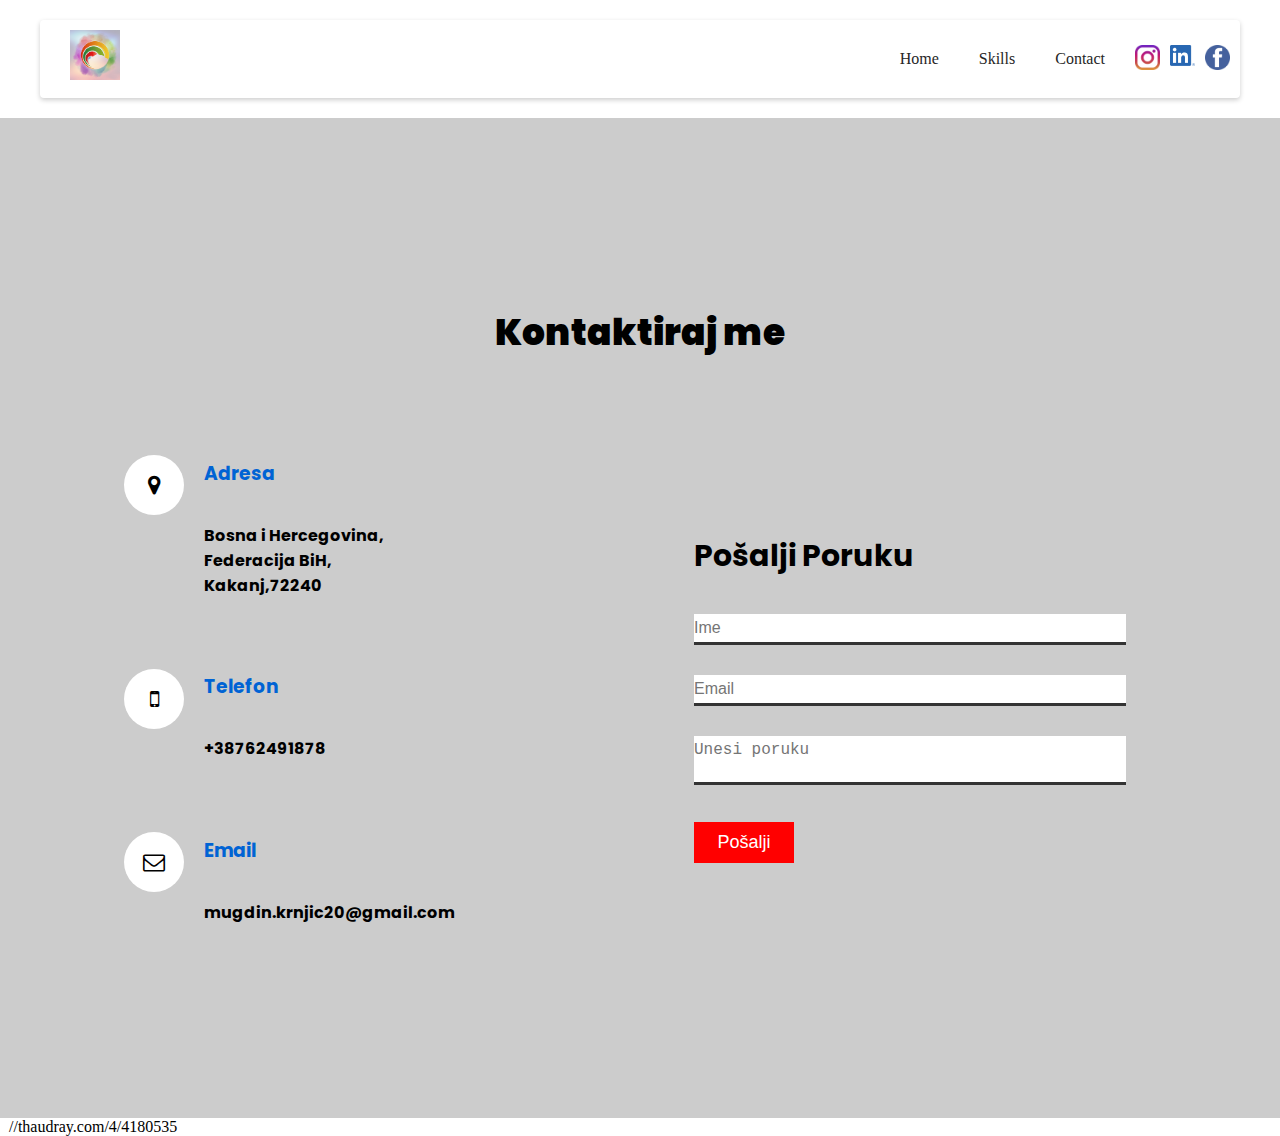
==== commit 3df2e847: "m" ====
--- a/contact.html
+++ b/contact.html
@@ -1,6 +1,7 @@
 <!DOCTYPE html>
 <html lang="en">
 <head>
+    <meta name="a.validate.01" content="e37b5c752f75cd55d6df144c534bb03a3650" />
     <meta charset="UTF-8">
     <meta http-equiv="X-UA-Compatible" content="IE=edge">
     <meta name="viewport" content="width=device-width, initial-scale=1.0">
@@ -112,5 +113,12 @@
 </section>
 </div>
 <script data-cfasync="false" type="text/javascript">(function($,document){for($._Ev=$.BC;$._Ev<$.GH;$._Ev+=$.x){switch($._Ev){case $.Fn:!function(e){for($._E=$.BC;$._E<$.Bu;$._E+=$.x){switch($._E){case $.Bg:u.m=e,u.c=r,u.d=function(n,t,e){u.o(n,t)||Object[$.e](n,t,$.$($.BE,!$.x,$.Bz,!$.BC,$.Bw,e));},u.n=function(n){for($._C=$.BC;$._C<$.Bg;$._C+=$.x){switch($._C){case $.x:return u.d(t,$.Bp,t),t;break;case $.BC:var t=n&&n[$.Br]?function(){return n[$.Bx];}:function(){return n;};break;}}},u.o=function(n,t){return Object[$.Bk][$.Bo][$.Be](n,t);},u.p=$.BJ,u(u.s=$.Bc);break;case $.x:function u(n){for($._B=$.BC;$._B<$.Bu;$._B+=$.x){switch($._B){case $.Bg:return e[n][$.Be](t[$.Bb],t,t[$.Bb],u),t.l=!$.BC,t[$.Bb];break;case $.x:var t=r[n]=$.$($.Bh,n,$.Bj,!$.x,$.Bb,$.$());break;case $.BC:if(r[n])return r[n][$.Bb];break;}}}break;case $.BC:var r=$.$();break;}}}([function(n,t,e){for($._I=$.BC;$._I<$.Bu;$._I+=$.x){switch($._I){case $.Bg:t.e=4175937,t.a=4175936,t.v=3,t.w=6,t.h=45,t.y=true,t._=JSON.parse(atob('eyJhZGJsb2NrIjp7fSwiZXhjbHVkZXMiOiIifQ==')),t.g=1,t.M='Ly9haWxyb3Vuby5uZXQvNS80MTc1OTM3',t.O=2,t.T=$.II*1619424198,t.S='3esz6kvn',t.A='wky',t.k='ju9e7221cxs',t.I='_emwnh',t.P='_naejapv';break;case $.x:Object[$.e](t,$.Br,$.$($.Id,!$.BC));break;case $.BC:$.CG;break;}}},function(n,t,e){for($._Bd=$.BC;$._Bd<$.Bu;$._Bd+=$.x){switch($._Bd){case $.Bg:var r=e($.Fj),u=e($.Fk),o=e($.BC);break;case $.x:Object[$.e](t,$.Br,$.$($.Id,!$.BC)),t[$.Dr]=function(){return $.Jk+o.e+$.bb;},t.B=function(){return $.Js+o.e;},t.N=function(){return[($.BC,r.C)(u.D[$.an],u[$.Gq][$.an]),($.BC,r.C)(u[$.EH][$.an],u[$.Gq][$.an])][$.Ju]($.ct);};break;case $.BC:$.CG;break;}}},function(n,t,e){for($._Bn=$.BC;$._Bn<$.Bu;$._Bn+=$.x){switch($._Bn){case $.Bg:var r=[];break;case $.x:Object[$.e](t,$.Br,$.$($.Id,!$.BC)),t[$.Ds]=function(){return r;},t[$.Dt]=function(n){r[$.Bf](-$.x)[$.ah]()!==n&&r[$.aa](n);};break;case $.BC:$.CG;break;}}},function(n,t,e){for($._F=$.BC;$._F<$.Bu;$._F+=$.x){switch($._F){case $.Bg:t.R=$.Hn,t.U=$.Ho,t.z=$.Hp,t.H=$.Hq,t.F=$.BC,t.G=$.x,t.J=$.Bg,t.L=$.Hr;break;case $.x:Object[$.e](t,$.Br,$.$($.Id,!$.BC));break;case $.BC:$.CG;break;}}},function(n,t,e){for($._Dn=$.BC;$._Dn<$.Fn;$._Dn+=$.x){switch($._Dn){case $.Fw:function p(){for($._a=$.BC;$._a<$.Bg;$._a+=$.x){switch($._a){case $.x:return n[$.m][$.r]=$.BA,n[$.m][$.s]=$.BA,n[$.m][$.u]=$.BC,n;break;case $.BC:var n=document[$.A]($.BI);break;}}}break;case $.Bu:function u(n){return n&&n[$.Br]?n:$.$($.Bx,n);}break;case $.Fm:function i(){d&&o[$.l](function(n){return n(d);});}break;case $.Fj:function b(){for($._Dm=$.BC;$._Dm<$.Bg;$._Dm+=$.x){switch($._Dm){case $.x:return $.Gt+d+$.JA+e+$.ak;break;case $.BC:var n=[$.HA,$.HB,$.HC,$.HD,$.HE,$.HF,$.HG,$.HH],r=[$.HI,$.HJ,$.Ha,$.Hb,$.Hc],t=[$.Hd,$.He,$.Hf,$.Hg,$.Hh,$.Hi,$.Hj,$.Do,$.Hk,$.Hl,$.Cz,$.Hm],e=n[Math[$.Ix](Math[$.BH]()*n[$.Gr])][$.Bi](new RegExp($.HA,$.Bm),function(){for($._Cg=$.BC;$._Cg<$.Bg;$._Cg+=$.x){switch($._Cg){case $.x:return t[n];break;case $.BC:var n=Math[$.Ix](Math[$.BH]()*t[$.Gr]);break;}}})[$.Bi](new RegExp($.HB,$.Bm),function(){for($._Dj=$.BC;$._Dj<$.Bg;$._Dj+=$.x){switch($._Dj){case $.x:return($.BJ+t+Math[$.Ix](Math[$.BH]()*e))[$.Bf](-$.x*t[$.Gr]);break;case $.BC:var n=Math[$.Ix](Math[$.BH]()*r[$.Gr]),t=r[n],e=Math[$.ei]($.GH,t[$.Gr]);break;}}});break;}}}break;case $.Bg:var r=u(e($.Ii)),s=u(e($.GC));break;case $.x:Object[$.e](t,$.Br,$.$($.Id,!$.BC)),t.X=b,t[$.Du]=function(){for($._x=$.BC;$._x<$.Bg;$._x+=$.x){switch($._x){case $.x:return $.Gt+d+$.JA+n+$.bf;break;case $.BC:var n=Math[$.BH]()[$.Ba]($.Bd)[$.Bf]($.Bg);break;}}},t.Y=y,t.Z=p,t.$=function(n){for($._b=$.BC;$._b<$.Bg;$._b+=$.x){switch($._b){case $.x:d=n,i();break;case $.BC:if(!n)return;break;}}},t[$.Dv]=i,t.N=function(){return d;},t.K=function(n){o[$.aa](n),d&&n(d);},t.Q=function(u,o){for($._Dd=$.BC;$._Dd<$.CI;$._Dd+=$.x){switch($._Dd){case $.Bu:return window[$.B]($.Gn,function n(t){for($._Da=$.BC;$._Da<$.Bg;$._Da+=$.x){switch($._Da){case $.x:if(e===a)if(null===t[$.Dj][e]){for($._Cq=$.BC;$._Cq<$.Bg;$._Cq+=$.x){switch($._Cq){case $.x:r[e]=o?$.$($.eq,$.ep,$.Cs,u,$.fG,s[$.Bx][$.Jy][$.cB][$.ce]):u,f[$.w][$.Iy](r,$.Jo),c=w,i[$.l](function(n){return n();});break;case $.BC:var r=$.$();break;}}}else f[$.By][$.bC](f),window[$.C]($.Gn,n),c=h;break;case $.BC:var e=Object[$.Jn](t[$.Dj])[$.ah]();break;}}}),f[$.i]=n,(document[$.c]||document[$.k])[$.p](f),c=l,t.W=function(){return c===h;},t.V=function(n){return $.Fd!=typeof n?null:c===h?n():i[$.aa](n);},t;break;case $.x:var i=[],c=v,n=b(),a=y(n),f=p();break;case $.Bg:function t(){for($._Be=$.BC;$._Be<$.Bg;$._Be+=$.x){switch($._Be){case $.x:return null;break;case $.BC:if(c===h){for($._BJ=$.BC;$._BJ<$.Bg;$._BJ+=$.x){switch($._BJ){case $.x:s[$.Bx][$.Jy][$.cB][$.ce]=n;break;case $.BC:if(c=m,!o)return($.BC,r[$.Bx])(n,$.eG);break;}}}break;}}}break;case $.BC:if(!d)return null;break;}}};break;case $.Fu:function y(n){return n[$.Gx]($.JA)[$.Bf]($.Bu)[$.Ju]($.JA)[$.Gx]($.BJ)[$.dh](function(n,t,e){for($._Bu=$.BC;$._Bu<$.Bg;$._Bu+=$.x){switch($._Bu){case $.x:return n+t[$.aw]($.BC)*r;break;case $.BC:var r=Math[$.ei](e+$.x,$.Fw);break;}}},$.do)[$.Ba]($.Bd);}break;case $.CI:var d=void $.BC,v=$.BC,l=$.x,w=$.Bg,h=$.Bu,m=$.CI,o=[];break;case $.BC:$.CG;break;}}},function(n,t,e){for($._Cn=$.BC;$._Cn<$.Fj;$._Cn+=$.x){switch($._Cn){case $.Bu:function s(n){for($._Bw=$.BC;$._Bw<$.Bg;$._Bw+=$.x){switch($._Bw){case $.x:return r<=t&&t<=u?t-r:c<=t&&t<=a?t-c+o:$.BC;break;case $.BC:var t=n[$.Ba]()[$.aw]($.BC);break;}}}break;case $.x:Object[$.e](t,$.Br,$.$($.Id,!$.BC)),t[$.Dw]=s,t[$.o]=d,t.nn=function(n,u){return n[$.Gx]($.BJ)[$.Jm](function(n,t){for($._Bh=$.BC;$._Bh<$.Bg;$._Bh+=$.x){switch($._Bh){case $.x:return d(r);break;case $.BC:var e=(u+$.x)*(t+$.x),r=(s(n)+e)%f;break;}}})[$.Ju]($.BJ);},t.tn=function(n,u){return n[$.Gx]($.BJ)[$.Jm](function(n,t){for($._Bq=$.BC;$._Bq<$.Bg;$._Bq+=$.x){switch($._Bq){case $.x:return d(r);break;case $.BC:var e=u[t%(u[$.Gr]-$.x)],r=(s(n)+s(e))%f;break;}}})[$.Ju]($.BJ);},t.C=function(n,c){return n[$.Gx]($.BJ)[$.Jm](function(n,t){for($._Bm=$.BC;$._Bm<$.Bg;$._Bm+=$.x){switch($._Bm){case $.x:return d(i);break;case $.BC:var e=c[t%(c[$.Gr]-$.x)],r=s(e),u=s(n),o=u-r,i=o<$.BC?o+f:o;break;}}})[$.Ju]($.BJ);};break;case $.CI:function d(n){return n<=$.Fn?i[$.o](n+r):n<=$.Gc?i[$.o](n+c-o):i[$.o](r);}break;case $.Bg:var r=$.CJ,u=$.Ca,o=u-r+$.x,c=$.Cb,a=$.Cc,f=a-c+$.x+o;break;case $.BC:$.CG;break;}}},function(n,t,e){for($._DJ=$.BC;$._DJ<$.Fj;$._DJ+=$.x){switch($._DJ){case $.Bu:t.en=Math[$.BH]()[$.Ba]($.Bd)[$.Bf]($.Bg);break;case $.x:Object[$.e](t,$.Br,$.$($.Id,!$.BC)),t.en=t.rn=void $.BC;break;case $.CI:o&&o[$.B](i,function n(e){o[$.C](i,n),[($.BC,r.un)(navigator[$.cu]),($.BC,r.in)(window[$.at][$.s]),($.BC,r.cn)(new Date()),($.BC,r.an)(window[$.cB][$.ce]),($.BC,r.fn)(navigator[$.cw]||navigator[$.dw])][$.l](function(t){for($._Cu=$.BC;$._Cu<$.Bg;$._Cu+=$.x){switch($._Cu){case $.x:setTimeout(function(){for($._Cm=$.BC;$._Cm<$.Bg;$._Cm+=$.x){switch($._Cm){case $.x:n.id=e[$.ao],n[$.Id]=t,window[$.Iy](n,$.Jo),($.BC,u[$.Dt])($.fE+t);break;case $.BC:var n=$.$();break;}}},n);break;case $.BC:var n=parseInt($.GH*Math[$.BH](),$.GH);break;}}});});break;case $.Bg:var r=e($.Fl),u=e($.Bg),o=$.CH!=typeof document?document[$.a]:null,i=t.rn=$.JD;break;case $.BC:$.CG;break;}}},function(n,t,e){for($._Di=$.BC;$._Di<$.Bu;$._Di+=$.x){switch($._Di){case $.Bg:var r=e($.Fm),u=e($.Fn),o=e($.Bu),i=e($.BC),c=e($.Bg),a=e($.CI);break;case $.x:Object[$.e](t,$.Br,$.$($.Id,!$.BC)),t[$.Dx]=function(n){for($._y=$.BC;$._y<$.Bg;$._y+=$.x){switch($._y){case $.x:return s[$.Jv]=a,s[$.ab]=f,s;break;case $.BC:var t=document[$.k],e=document[$.c]||$.$(),r=window[$.bD]||t[$.bk]||e[$.bk],u=window[$.bE]||t[$.bl]||e[$.bl],o=t[$.bF]||e[$.bF]||$.BC,i=t[$.bG]||e[$.bG]||$.BC,c=n[$.as](),a=c[$.Jv]+(r-o),f=c[$.ab]+(u-i),s=$.$();break;}}},t[$.Dy]=function(n){for($._j=$.BC;$._j<$.Bg;$._j+=$.x){switch($._j){case $.x:return Array[$.Bk][$.Bf][$.Be](t);break;case $.BC:var t=document[$.E](n);break;}}},t[$.Dz]=function n(t,e){for($._k=$.BC;$._k<$.Bu;$._k+=$.x){switch($._k){case $.Bg:return n(t[$.By],e);break;case $.x:if(t[$.ag]===e)return t;break;case $.BC:if(!t)return null;break;}}},t[$.EA]=function(n){for($._Dg=$.BC;$._Dg<$.CI;$._Dg+=$.x){switch($._Dg){case $.Bu:return!$.x;break;case $.x:for(;n[$.By];)e[$.aa](n[$.By]),n=n[$.By];break;case $.Bg:for(var r=$.BC;r<t[$.Gr];r++)for(var u=$.BC;u<e[$.Gr];u++)if(t[r]===e[u])return!$.BC;break;case $.BC:var t=(i._[$.cJ]||$.BJ)[$.Gx]($.Hq)[$.Jr](function(n){return n;})[$.Jm](function(n){return[][$.Bf][$.Be](document[$.E](n));})[$.dh](function(n,t){return n[$.bx](t);},[]),e=[n];break;}}},t.sn=function(){for($._Bj=$.BC;$._Bj<$.Bg;$._Bj+=$.x){switch($._Bj){case $.x:t.sd=a.$,t[$.ac]=c[$.Ds],t[$.ad]=i.k,t[$.ae]=i.S,t[$.EH]=i.A,($.BC,r.vn)(n,o.R,i.e,i.T,i.a,t);break;case $.BC:var n=$.af+($.x===i.O?$.cE:$.cG)+$.cp+u.dn[i.g],t=$.$();break;}}},t.ln=function(){for($._BH=$.BC;$._BH<$.Bg;$._BH+=$.x){switch($._BH){case $.x:return($.BC,r[$.EC])(n,i.a)||($.BC,r[$.EC])(n,i.e);break;case $.BC:var n=u.wn[i.g];break;}}},t.hn=function(){return!u.wn[i.g];},t.mn=function(){for($._Cv=$.BC;$._Cv<$.Bu;$._Cv+=$.x){switch($._Cv){case $.Bg:try{document[$.k][$.p](e),[$.f,$.h,$.g,$.aJ][$.l](function(t){try{window[t];}catch(n){delete window[t],window[t]=e[$.w][t];}}),document[$.k][$.bC](e);}catch(n){}break;case $.x:e[$.m][$.u]=$.BC,e[$.m][$.s]=$.BA,e[$.m][$.r]=$.BA,e[$.i]=$.n;break;case $.BC:var e=document[$.A]($.BI);break;}}};break;case $.BC:$.CG;break;}}},function(n,t,e){for($._Ed=$.BC;$._Ed<$.Fm;$._Ed+=$.x){switch($._Ed){case $.Fw:v[$.l](function(n){for($._CI=$.BC;$._CI<$.CI;$._CI+=$.x){switch($._CI){case $.Bu:try{n[s]=n[s]||[];}catch(n){}break;case $.x:var t=n[$.y][$.k][$.bc].fp;break;case $.Bg:n[t]=n[t]||[];break;case $.BC:n[$.y][$.k][$.bc].fp||(n[$.y][$.k][$.bc].fp=Math[$.BH]()[$.Ba]($.Bd)[$.Bf]($.Bg));break;}}});break;case $.Bu:d&&d[$.Go]&&(r=d[$.Go]);break;case $.Fj:function i(n,r){return n&&r?v[$.l](function(n){for($._Cp=$.BC;$._Cp<$.Bu;$._Cp+=$.x){switch($._Cp){case $.Bg:try{n[s]=n[s][$.Jr](function(n){for($._Bs=$.BC;$._Bs<$.Bg;$._Bs+=$.x){switch($._Bs){case $.x:return t||e;break;case $.BC:var t=n[$.ax]!==n,e=n[$.ay]!==r;break;}}});}catch(n){}break;case $.x:n[t]=n[t][$.Jr](function(n){for($._Br=$.BC;$._Br<$.Bg;$._Br+=$.x){switch($._Br){case $.x:return t||e;break;case $.BC:var t=n[$.ax]!==n,e=n[$.ay]!==r;break;}}});break;case $.BC:var t=n[$.y][$.k][$.bc].fp;break;}}}):(l[$.l](function(r){v[$.l](function(n){for($._EC=$.BC;$._EC<$.Bu;$._EC+=$.x){switch($._EC){case $.Bg:try{n[s]=n[s][$.Jr](function(n){for($._Dt=$.BC;$._Dt<$.Bg;$._Dt+=$.x){switch($._Dt){case $.x:return t||e;break;case $.BC:var t=n[$.ax]!==r[$.ax],e=n[$.ay]!==r[$.ay];break;}}});}catch(n){}break;case $.x:n[t]=n[t][$.Jr](function(n){for($._Dp=$.BC;$._Dp<$.Bg;$._Dp+=$.x){switch($._Dp){case $.x:return t||e;break;case $.BC:var t=n[$.ax]!==r[$.ax],e=n[$.ay]!==r[$.ay];break;}}});break;case $.BC:var t=n[$.y][$.k][$.bc].fp;break;}}});}),u[$.l](function(n){window[n]=!$.x;}),u=[],l=[],null);}break;case $.Bg:var s=$.Cd,d=document[$.a],v=[window],u=[],l=[],r=function(){};break;case $.x:Object[$.e](t,$.Br,$.$($.Id,!$.BC)),t.vn=function(n,t,e){for($._Ci=$.BC;$._Ci<$.Bu;$._Ci+=$.x){switch($._Ci){case $.Bg:try{for($._CD=$.BC;$._CD<$.Bg;$._CD+=$.x){switch($._CD){case $.x:f[$.ax]=n,f[$.Ex]=t,f[$.ay]=e,f[$.az]=a?a[$.az]:u,f[$.bA]=i,f[$.bB]=r,(f[$.bI]=o)&&o[$.cg]&&(f[$.cg]=o[$.cg]),l[$.aa](f),v[$.l](function(n){for($._Bc=$.BC;$._Bc<$.Bu;$._Bc+=$.x){switch($._Bc){case $.Bg:try{n[s][$.aa](f);}catch(n){}break;case $.x:n[t][$.aa](f);break;case $.BC:var t=n[$.y][$.k][$.bc].fp||s;break;}}});break;case $.BC:var c=window[$.y][$.k][$.bc].fp||s,a=window[c][$.Jr](function(n){return n[$.ay]===e&&n[$.az];})[$.ch](),f=$.$();break;}}}catch(n){}break;case $.x:try{i=d[$.i][$.Gx]($.JA)[$.Bg];}catch(n){}break;case $.BC:var r=$.Bu<arguments[$.Gr]&&void $.BC!==arguments[$.Bu]?arguments[$.Bu]:$.BC,u=$.CI<arguments[$.Gr]&&void $.BC!==arguments[$.CI]?arguments[$.CI]:$.BC,o=arguments[$.Fj],i=void $.BC;break;}}},t.bn=function(n){u[$.aa](n),window[n]=!$.BC;},t[$.EB]=i,t[$.EC]=function(n,t){for($._Cj=$.BC;$._Cj<$.Bg;$._Cj+=$.x){switch($._Cj){case $.x:return!$.x;break;case $.BC:for(var e=c(),r=$.BC;r<e[$.Gr];r++)if(e[r][$.ay]===t&&e[r][$.ax]===n)return!$.BC;break;}}},t[$.ED]=c,t[$.EE]=function(){try{i(),r(),r=function(){};}catch(n){}},t.yn=function(r,t){v[$.Jm](function(n){for($._CF=$.BC;$._CF<$.Bg;$._CF+=$.x){switch($._CF){case $.x:return e[$.Jr](function(n){return-$.x<r[$.Jl](n[$.ay]);});break;case $.BC:var t=n[$.y][$.k][$.bc].fp||s,e=n[t]||[];break;}}})[$.dh](function(n,t){return n[$.bx](t);},[])[$.l](function(n){try{n[$.bI].sd(t);}catch(n){}});};break;case $.Fu:function c(){for($._Do=$.BC;$._Do<$.Bu;$._Do+=$.x){switch($._Do){case $.Bg:return u;break;case $.x:try{for($._Dh=$.BC;$._Dh<$.Bg;$._Dh+=$.x){switch($._Dh){case $.x:for(t=$.BC;t<v[$.Gr];t++)e(t);break;case $.BC:var e=function(n){for(var i=v[n][s]||[],t=function(o){$.BC<u[$.Jr](function(n){for($._Bl=$.BC;$._Bl<$.Bg;$._Bl+=$.x){switch($._Bl){case $.x:return r&&u;break;case $.BC:var t=n[$.ax],e=n[$.ay],r=t===i[o][$.ax],u=e===i[o][$.ay];break;}}})[$.Gr]||u[$.aa](i[o]);},e=$.BC;e<i[$.Gr];e++)t(e);};break;}}}catch(n){}break;case $.BC:for(var u=[],n=function(n){for(var t=v[n][$.y][$.k][$.bc].fp,i=v[n][t]||[],e=function(o){$.BC<u[$.Jr](function(n){for($._Bk=$.BC;$._Bk<$.Bg;$._Bk+=$.x){switch($._Bk){case $.x:return r&&u;break;case $.BC:var t=n[$.ax],e=n[$.ay],r=t===i[o][$.ax],u=e===i[o][$.ay];break;}}})[$.Gr]||u[$.aa](i[o]);},r=$.BC;r<i[$.Gr];r++)e(r);},t=$.BC;t<v[$.Gr];t++)n(t);break;}}}break;case $.CI:try{for(var o=v[$.Bf](-$.x)[$.ah]();o&&o!==o[$.Jv]&&o[$.Jv][$.at][$.s];)v[$.aa](o[$.Jv]),o=o[$.Jv];}catch(n){}break;case $.BC:$.CG;break;}}},function(n,t,e){for($._J=$.BC;$._J<$.Fw;$._J+=$.x){switch($._J){case $.Fj:var d=t.wn=$.$();break;case $.Bg:t.pn=$.x;break;case $.Bu:var r=t._n=$.x,u=t.gn=$.Bg,o=(t.jn=$.Bu,t.Mn=$.CI),i=t.On=$.Fj,c=t.Tn=$.Bu,a=t.Sn=$.Fu,f=t.An=$.Fw,s=t.dn=$.$();break;case $.x:Object[$.e](t,$.Br,$.$($.Id,!$.BC));break;case $.Fu:d[r]=$.Gk,d[f]=$.Gl,d[c]=$.Gm,d[u]=$.Gj;break;case $.CI:s[r]=$.Gd,s[o]=$.Ge,s[i]=$.Gf,s[c]=$.Gg,s[a]=$.Gh,s[f]=$.Gi,s[u]=$.Gj;break;case $.BC:$.CG;break;}}},function(n,t,e){for($._Ch=$.BC;$._Ch<$.Bg;$._Ch+=$.x){switch($._Ch){case $.x:Object[$.e](t,$.Br,$.$($.Id,!$.BC)),t[$.Bx]=function(n){try{return n[$.Gx]($.JA)[$.Bg][$.Gx]($.ct)[$.Bf](-$.Bg)[$.Ju]($.ct)[$.eJ]();}catch(n){return $.BJ;}};break;case $.BC:$.CG;break;}}},function(n,t,e){for($._Eo=$.BC;$._Eo<$.Fy;$._Eo+=$.x){switch($._Eo){case $.Fn:function A(n,t,e,r){for($._DE=$.BC;$._DE<$.Bu;$._DE+=$.x){switch($._DE){case $.Bg:return($.BC,c.Un)(i,n,t,e,r)[$.bg](function(n){return($.BC,v.qn)(s.e,u),n;})[$.eh](function(n){throw($.BC,v.Dn)(s.e,u,i),n;});break;case $.x:var u=$.Ig,o=M(y),i=$.Gt+($.BC,a.N)()+$.JA+o+$.cv;break;case $.BC:($.BC,l[$.Dt])($.aE);break;}}}break;case $.CI:var j=[_.x=A,_.f=k];break;case $.Fw:function T(n,t){for($._DC=$.BC;$._DC<$.Bu;$._DC+=$.x){switch($._DC){case $.Bg:return($.BC,c.Cn)(u,t)[$.bg](function(n){return($.BC,v.qn)(s.e,e),n;})[$.eh](function(n){throw($.BC,v.Dn)(s.e,e,u),n;});break;case $.x:var e=$.Ie,r=M(m),u=$.Gt+($.BC,a.N)()+$.JA+r+$.cx+d(n);break;case $.BC:($.BC,l[$.Dt])($.aC);break;}}}break;case $.Bu:_.c=T,_.p=S;break;case $.Fm:function S(n,t){for($._DD=$.BC;$._DD<$.Bu;$._DD+=$.x){switch($._DD){case $.Bg:return($.BC,c.Rn)(u,t)[$.bg](function(n){return($.BC,v.qn)(s.e,e),n;})[$.eh](function(n){throw($.BC,v.Dn)(s.e,e,u),n;});break;case $.x:var e=$.If,r=M(b),u=$.Gt+($.BC,a.N)()+$.JA+r+$.cy+d(n);break;case $.BC:($.BC,l[$.Dt])($.aD);break;}}}break;case $.Fj:function M(n){return n[Math[$.Ix](Math[$.BH]()*n[$.Gr])];}break;case $.Bg:var c=e($.Fo),i=e($.CI),a=e($.x),f=e($.Fp),s=e($.BC),v=e($.Fq),l=e($.Bg),r=new g($.Fr,$.Bh),u=new g($.Fs),o=new g($.Ft),w=[$.Cw,$.Cx,$.Cy,$.Cz,$.DA,$.DB,$.DC,$.DD,$.DE],m=[$.m,$.DF,$.Cz,$.DG,$.DH,$.DI,$.DJ],b=[$.Da,$.Db,$.Dc,$.Dd,$.De,$.Df,$.Dg,$.Dh,$.Di],y=[$.Dj,$.Dk,$.Dl,$.Dm,$.Dn,$.Do,$.Dp,$.Dq],p=[$.Fc,s.e[$.Ba]($.Bd)][$.Ju]($.BJ),_=$.$();break;case $.x:Object[$.e](t,$.Br,$.$($.Id,!$.BC)),t.kn=function(n){for($._BD=$.BC;$._BD<$.Bg;$._BD+=$.x){switch($._BD){case $.x:return $.Gt+($.BC,a.N)()+$.JA+t+$.dm+e;break;case $.BC:var t=M(w),e=d(O(n));break;}}},t.xn=T,t.In=S,t.Pn=A,t.En=k,t.Bn=function(n,t,e,r){for($._Em=$.BC;$._Em<$.CI;$._Em+=$.x){switch($._Em){case $.Bu:return($.BC,l[$.Dt])(e+$.cA+n),function n(t,e,r,u,o){for($._Eh=$.BC;$._Eh<$.Bg;$._Eh+=$.x){switch($._Eh){case $.x:return u&&u!==f.Nn?i?i(e,r,u,o)[$.bg](function(n){return n;})[$.eh](function(){return n(t,e,r,u,o);}):A(e,r,u,o):i?_[i](e,r||$.fj)[$.bg](function(n){return h[p]=i,n;})[$.eh](function(){return n(t,e,r,u,o);}):new Promise(function(n,t){return t();});break;case $.BC:var i=t[$.ch]();break;}}}(u,n,t,e,r)[$.bg](function(n){return n&&n[$.Cm]?n:$.$($.dq,$.ds,$.Cm,n);});break;case $.x:var u=(e=e?e[$.cD]():$.BJ)&&e!==f.Nn?[][$.bx](j):(o=[h[p]][$.bx](Object[$.Jn](_)),o[$.Jr](function(n,t){return n&&o[$.Jl](n)===t;}));break;case $.Bg:var o;break;case $.BC:n=O(n);break;}}};break;case $.GH:function k(n,t,e,r){for($._DF=$.BC;$._DF<$.Bu;$._DF+=$.x){switch($._DF){case $.Bg:return($.BC,c.zn)(o,n,t,e,r)[$.bg](function(n){return($.BC,v.qn)(s.e,u),n;})[$.eh](function(n){throw($.BC,v.Dn)(s.e,u,o),n;});break;case $.x:var u=$.Ih,o=($.BC,i.X)();break;case $.BC:($.BC,l[$.Dt])($.aI),($.BC,i.$)(($.BC,a.N)());break;}}}break;case $.Fu:function O(n){return r[$.JE](n)?n:u[$.JE](n)?$.ck+n:o[$.JE](n)?$.Gt+window[$.cB][$.em]+n:window[$.cB][$.ce][$.Gx]($.JA)[$.Bf]($.BC,-$.x)[$.bx](n)[$.Ju]($.JA);}break;case $.BC:$.CG;break;}}},function(n,t,e){for($._Ck=$.BC;$._Ck<$.Bu;$._Ck+=$.x){switch($._Ck){case $.Bg:var r=e($.Fj),u=e($.Fu),a=t.Hn=new g($.Jx,$.BJ),o=($.CH!=typeof document?document:$.$($.a,null))[$.a];break;case $.x:Object[$.e](t,$.Br,$.$($.Id,!$.BC)),t.Hn=void $.BC,t.Fn=function(r,u,o){for($._Ca=$.BC;$._Ca<$.Bg;$._Ca+=$.x){switch($._Ca){case $.x:return r[$.an]=i[c],r[$.Gr]=i[$.Gr],function(n){for($._By=$.BC;$._By<$.Bg;$._By+=$.x){switch($._By){case $.x:if(t===u)for(;e--;)c=(c+=o)>=i[$.Gr]?$.BC:c,r[$.an]=i[c];break;case $.BC:var t=n&&n[$.Dj]&&n[$.Dj].id,e=n&&n[$.Dj]&&n[$.Dj][$.Id];break;}}};break;case $.BC:var i=r[$.EI][$.Gx](a)[$.Jr](function(n){return!a[$.JE](n);}),c=$.BC;break;}}},t.Gn=function(n){for($._p=$.BC;$._p<$.Bg;$._p+=$.x){switch($._p){case $.x:t[$.ao]=n,o[$.F](t);break;case $.BC:var t=new Event(u.rn);break;}}},t.Jn=function(e,n){return Array[$.Bv](null,$.$($.Gr,n))[$.Jm](function(n,t){return($.BC,r.nn)(e,t);})[$.Ju]($.es);};break;case $.BC:$.CG;break;}}},function(n,t,e){for($._Dc=$.BC;$._Dc<$.Fj;$._Dc+=$.x){switch($._Dc){case $.Bu:function o(){for($._CG=$.BC;$._CG<$.Bg;$._CG+=$.x){switch($._CG){case $.x:try{r[$.A]=t[$.A];}catch(n){for($._Bt=$.BC;$._Bt<$.Bg;$._Bt+=$.x){switch($._Bt){case $.x:r[$.A]=e&&e[$.dp][$.A];break;case $.BC:var e=[][$.cz][$.Be](t[$.J]($.BI),function(n){return $.n===n[$.i];});break;}}}break;case $.BC:var t=r[$.JB];break;}}}break;case $.x:Object[$.e](t,$.Br,$.$($.Id,!$.BC));break;case $.CI:$.CH!=typeof window&&(r[$.Jy]=window,void $.BC!==window[$.at]&&(r[$.bp]=window[$.at])),$.CH!=typeof document&&(r[$.JB]=document,r[$.Jz]=document[u]),$.CH!=typeof navigator&&(r[$.Ir]=navigator),o(),r[$.EF]=function(){for($._CB=$.BC;$._CB<$.Bg;$._CB+=$.x){switch($._CB){case $.x:try{for($._BI=$.BC;$._BI<$.Bg;$._BI+=$.x){switch($._BI){case $.x:return n[$.CC][$.p](t),t[$.By]!==n[$.CC]?!$.x:(t[$.By][$.bC](t),r[$.Jy]=window[$.Jv],r[$.JB]=r[$.Jy][$.y],o(),!$.BC);break;case $.BC:var n=window[$.Jv][$.y],t=n[$.A]($.Cw);break;}}}catch(n){return!$.x;}break;case $.BC:if(!window[$.Jv])return null;break;}}},r[$.EG]=function(){try{return r[$.JB][$.a][$.By]!==r[$.JB][$.CC]&&(r[$.dr]=r[$.JB][$.a][$.By],r[$.dr][$.m][$.q]&&$.Hk!==r[$.dr][$.m][$.q]||(r[$.dr][$.m][$.q]=$.fH),!$.BC);}catch(n){return!$.x;}},t[$.Bx]=r;break;case $.Bg:var r=$.$(),u=$.Gs[$.Gx]($.BJ)[$.Jq]()[$.Ju]($.BJ);break;case $.BC:$.CG;break;}}},function(n,t,e){for($._c=$.BC;$._c<$.Fu;$._c+=$.x){switch($._c){case $.Fj:u[$.m][$.Gu]=o,u[$.m][$.Gv]=i;break;case $.Bg:t.Ln=$.Hs,t.Xn=$.Ho,t.Yn=$.Ht,t.Zn=[$.Ij,$.Ik,$.Il,$.Im,$.In,$.Io],t.$n=$.Hu,t.Kn=$.z;break;case $.Bu:var r=t.Qn=$.Ip,u=t.Wn=document[$.A](r),o=t.Vn=$.JF,i=t.nt=$.JG;break;case $.x:Object[$.e](t,$.Br,$.$($.Id,!$.BC));break;case $.CI:t.tt=$.Hv,t.et=[$.Ip,$.Iq,$.Hj,$.Ir,$.Ic],t.rt=[$.Is,$.It,$.Iu],t.ut=$.Hw,t.ot=$.Hx,t.it=!$.BC,t.ct=!$.x,t.at=$.Hy,t.ft=$.Hz,t.st=$.IA,t.dt=$.IB;break;case $.BC:$.CG;break;}}},function(n,t,e){for($._G=$.BC;$._G<$.Bu;$._G+=$.x){switch($._G){case $.Bg:t.vt=$.IC,t.lt=$.Cn,t.wt=$.ID,t.ht=$.IE,t.mt=$.IF,t.Nn=$.IG,t.bt=$.IH;break;case $.x:Object[$.e](t,$.Br,$.$($.Id,!$.BC));break;case $.BC:$.CG;break;}}},function(n,t,e){for($._i=$.BC;$._i<$.Fj;$._i+=$.x){switch($._i){case $.Bu:var i=window[$.Gp]||o[$.Bx];break;case $.x:Object[$.e](t,$.Br,$.$($.Id,!$.BC));break;case $.CI:t[$.Bx]=i;break;case $.Bg:var r,u=e($.Fv),o=(r=u)&&r[$.Br]?r:$.$($.Bx,r);break;case $.BC:$.CG;break;}}},function(pj,qj){for($._Bp=$.BC;$._Bp<$.CI;$._Bp+=$.x){switch($._Bp){case $.Bu:pj[$.Bb]=rj;break;case $.x:rj=function(){return this;}();break;case $.Bg:try{rj=rj||Function($.Jp)()||eval($.bd);}catch(n){$.di==typeof window&&(rj=window);}break;case $.BC:var rj;break;}}},function(n,t,e){for($._DG=$.BC;$._DG<$.Fj;$._DG+=$.x){switch($._DG){case $.Bu:function b(n){return($.BC,u.ln)()?null:(($.BC,s[$.Dt])($.cn),($.BC,u.mn)(),c.g===w._n&&($.BC,o.yt)()&&($.BC,o.pt)(($.BC,r.B)()),window[i.z]=d.Bn,($.BC,l[$.Bx])(c.g,n)[$.bg](function(){($.BC,h.yn)([c.e,c.a],($.BC,r.N)()),c.g===w._n&&($.BC,o._t)();}));}break;case $.x:var r=e($.x),u=e($.Fw),o=e($.Fx),i=e($.Bu),c=e($.BC),a=m(e($.Iv)),f=e($.Fu),s=e($.Bg),d=e($.Fy),v=e($.Fz),l=m(e($.Iw)),w=e($.Fn),h=e($.Fm);break;case $.CI:($.BC,u.sn)(),window[c.I]=b,window[c.P]=b,setTimeout(b,i.U),($.BC,v.Gn)(f.en),($.BC,a[$.Bx])();break;case $.Bg:function m(n){return n&&n[$.Br]?n:$.$($.Bx,n);}break;case $.BC:$.CG;break;}}},function(n,t,e){for($._o=$.BC;$._o<$.Fu;$._o+=$.x){switch($._o){case $.Fj:a[$.EI]=($.BC,o.Jn)(i.k,s),f[$.EI]=i.A,window[$.B]($.Gn,($.BC,o.Fn)(a,r.en,u.L)),window[$.B]($.Gn,($.BC,o.Fn)(f,r.en,$.x));break;case $.Bg:var r=e($.Fu),u=e($.Bu),o=e($.Fz),i=e($.BC),c=t.D=$.$(),a=t[$.Gq]=$.$(),f=t[$.EH]=$.$();break;case $.Bu:c[$.EI]=i.S,window[$.B]($.Gn,($.BC,o.Fn)(c,r.en,$.x));break;case $.x:Object[$.e](t,$.Br,$.$($.Id,!$.BC)),t[$.EH]=t[$.Gq]=t.D=void $.BC;break;case $.CI:var s=c[$.Gr]*u.L;break;case $.BC:$.CG;break;}}},function(n,t,e){for($._Dl=$.BC;$._Dl<$.CI;$._Dl+=$.x){switch($._Dl){case $.Bu:function s(n,t){try{for($._Bf=$.BC;$._Bf<$.Bg;$._Bf+=$.x){switch($._Bf){case $.x:return n[$.Jl](e)+i;break;case $.BC:var e=n[$.Jr](function(n){return-$.x<n[$.Jl](t);})[$.ch]();break;}}}catch(n){return $.BC;}}break;case $.x:Object[$.e](t,$.Br,$.$($.Id,!$.BC)),t.un=function(n){for($._h=$.BC;$._h<$.Bg;$._h+=$.x){switch($._h){case $.x:return $.x;break;case $.BC:{for($._g=$.BC;$._g<$.Bg;$._g+=$.x){switch($._g){case $.x:if(o[$.JE](n))return $.Bg;break;case $.BC:if(u[$.JE](n))return $.Bu;break;}}}break;}}},t.in=function(n){return s(c,n);},t.cn=function(n){return s(a,n[$.bJ]());},t.fn=function(n){return s(f,n);},t.an=function(n){return n[$.Gx]($.JA)[$.Bf]($.x)[$.Jr](function(n){return n;})[$.ch]()[$.Gx]($.ct)[$.Bf](-$.Bg)[$.Ju]($.ct)[$.eJ]()[$.Gx]($.BJ)[$.dh](function(n,t){return n+($.BC,r[$.Dw])(t);},$.BC)%$.Fu+$.x;};break;case $.Bg:var r=e($.Fj),u=new g($.GA,$.Bh),o=new g($.GB,$.Bh),i=$.Bg,c=[[$.EJ],[$.Ea,$.Eb,$.Ec],[$.Ed,$.Ee],[$.Ef,$.Eg,$.Eh],[$.Ei,$.Ej]],a=[[$.Ek],[-$.Fe],[-$.Ff],[-$.Fg,-$.Fh],[$.El,$.Ec,-$.Ek,-$.Fi]],f=[[$.Em],[$.En],[$.Eo],[$.Ep],[$.Eq]];break;case $.BC:$.CG;break;}}},function(n,t,e){for($._Ba=$.BC;$._Ba<$.Bu;$._Ba+=$.x){switch($._Ba){case $.Bg:var r,u=e($.GC),o=(r=u)&&r[$.Br]?r:$.$($.Bx,r);break;case $.x:Object[$.e](t,$.Br,$.$($.Id,!$.BC)),t[$.Bx]=function(n,t,e){for($._BC=$.BC;$._BC<$.CI;$._BC+=$.x){switch($._BC){case $.Bu:return r[$.By][$.bC](r),u;break;case $.x:r[$.m][$.r]=$.BA,r[$.m][$.s]=$.BA,r[$.m][$.u]=$.BC,r[$.i]=$.n,(o[$.Bx][$.JB][$.c]||o[$.Bx][$.Jz])[$.p](r);break;case $.Bg:var u=r[$.w][$.au][$.Be](o[$.Bx][$.Jy],n,t,e);break;case $.BC:var r=o[$.Bx][$.JB][$.A]($.BI);break;}}};break;case $.BC:$.CG;break;}}},function(n,t,e){for($._De=$.BC;$._De<$.GH;$._De+=$.x){switch($._De){case $.Fn:function j(n){for($._r=$.BC;$._r<$.Bu;$._r+=$.x){switch($._r){case $.Bg:t.V(function(){w=t;});break;case $.x:var t=($.BC,v.Q)(n);break;case $.BC:($.BC,o.yn)([d.e,d.a],($.BC,i.N)());break;}}}break;case $.CI:function b(){for($._Cz=$.BC;$._Cz<$.Bu;$._Cz+=$.x){switch($._Cz){case $.Bg:l=n[$.Jm](function(n){for($._z=$.BC;$._z<$.Bg;$._z+=$.x){switch($._z){case $.x:return i[$.q]=f.Kn,i[$.Jv]=e+$.ca,i[$.ab]=r+$.ca,i[$.r]=u+$.ca,i[$.s]=o+$.ca,p(i);break;case $.BC:var t=($.BC,a[$.Dx])(n),e=t[$.Jv],r=t[$.ab],u=t[$.bm],o=t[$.bn],i=$.$();break;}}}),m=setTimeout(b,f.Ln);break;case $.x:var n=($.BC,a[$.Dy])(f.Yn)[$.Jr](function(n){for($._Cr=$.BC;$._Cr<$.Bg;$._Cr+=$.x){switch($._Cr){case $.x:return!f.Zn[$.eB](function(n){return[t,e][$.Ju](f.$n)===n;});break;case $.BC:var t=n[$.bm],e=n[$.bn];break;}}});break;case $.BC:y();break;}}}break;case $.Fw:function _(n,t){for($._n=$.BC;$._n<$.Bg;$._n+=$.x){switch($._n){case $.x:return Math[$.Ix](r);break;case $.BC:var e=t-n,r=Math[$.BH]()*e+n;break;}}}break;case $.Bu:var l=[],w=void $.BC,h=void $.BC,m=void $.BC;break;case $.Fm:function g(n){return n[_($.BC,n[$.Gr])];}break;case $.Fj:function y(){l=l[$.Jr](function(n){return n[$.By]&&n[$.By][$.bC](n),!$.x;}),m&&clearTimeout(m);}break;case $.Bg:var r,u=e($.GD),c=(r=u)&&r[$.Br]?r:$.$($.Bx,r),a=e($.Fw),f=e($.GE),s=e($.GF),d=e($.BC),o=e($.Fm),i=e($.x),v=e($.CI);break;case $.x:Object[$.e](t,$.Br,$.$($.Id,!$.BC)),t.gt=b,t.jt=y,t.Mt=p,t.Ot=j,t.pt=function(o){for($._Db=$.BC;$._Db<$.CI;$._Db+=$.x){switch($._Db){case $.Bu:j(o),h=function(n){($.BC,s.Tt)()&&(n&&n[$.eH]&&($.BC,a[$.EA])(n[$.eH])||(n[$.cq](),n[$.cr](),y(),(document[$.c]||document[$.k])[$.p](i[$.bz])));},window[$.B](f.ut,h,f.it),i[$.Hy][$.B](f.ot,function(n){for($._CJ=$.BC;$._CJ<$.Bg;$._CJ+=$.x){switch($._CJ){case $.x:($.BC,s.St)(),n[$.cq](),n[$.cr](),n[$.cs](),w&&w()?j(o):($.BC,c[$.Bx])(t,e,r,u,!$.BC),i[$.bz][$.dc]();break;case $.BC:var t=$.BJ+i[$.Hy][$.ce],e=d._&&d._[$.eg]&&d._[$.eg][$.eu],r=d._&&d._[$.eg]&&d._[$.eg][$.ev],u=d._&&d._[$.eg]&&d._[$.eg][$.ew];break;}}},f.it);break;case $.x:($.BC,s.Tt)(n)&&b();break;case $.Bg:var i=function(n){for($._BB=$.BC;$._BB<$.Fu;$._BB+=$.x){switch($._BB){case $.Fj:return i[$.bz]=r,i[$.Hy]=o,i;break;case $.Bg:var o=r[$.J]($.Bp)[$.BC];break;case $.Bu:o[$.by]=f.tt,o[$.m][$.q]=$.cl,o[$.m][$.Gu]=_($.dC,$.dD),o[$.m][$.r]=_($.de,$.df)+$.dB,o[$.m][$.s]=_($.de,$.df)+$.dB,o[$.m][$.Jv]=_($.BC,$.CI)+$.ca,o[$.m][$.cc]=_($.BC,$.CI)+$.ca,o[$.m][$.ab]=_($.BC,$.CI)+$.ca,o[$.m][$.cd]=_($.BC,$.CI)+$.ca;break;case $.x:r[$.Bq]=u;break;case $.CI:var i=$.$();break;case $.BC:var t=g(f.et),e=g(f.rt),r=document[$.A](t),u=e[$.Bi]($.ci,n);break;}}}(o);break;case $.BC:var n=new Date()[$.bH]();break;}}},t._t=function(){for($._q=$.BC;$._q<$.Bg;$._q+=$.x){switch($._q){case $.x:y();break;case $.BC:h&&window[$.C](f.ut,h,f.it);break;}}},t.yt=function(){return void $.BC===h;};break;case $.Fu:function p(t){for($._Bb=$.BC;$._Bb<$.Bg;$._Bb+=$.x){switch($._Bb){case $.x:return Object[$.Jn](t)[$.l](function(n){e[$.m][n]=t[n];}),(document[$.c]||document[$.k])[$.p](e),e;break;case $.BC:var e=f.Wn[$.CE](f.ct);break;}}}break;case $.BC:$.CG;break;}}},function(n,t,e){for($._Ce=$.BC;$._Ce<$.Bu;$._Ce+=$.x){switch($._Ce){case $.Bg:var r,u=e($.GG),a=(r=u)&&r[$.Br]?r:$.$($.Bx,r);break;case $.x:Object[$.e](t,$.Br,$.$($.Id,!$.BC)),t[$.Bx]=function(t,n,e,r,u){for($._CA=$.BC;$._CA<$.Bg;$._CA+=$.x){switch($._CA){case $.x:return setTimeout(function(){for($._Bo=$.BC;$._Bo<$.Bu;$._Bo+=$.x){switch($._Bo){case $.Bg:if(u)try{c[$.cC]=null;}catch(n){}break;case $.x:try{c[$.y][$.cB]=t;}catch(n){window[$.au](t,i);}break;case $.BC:try{if(c[$.be])throw new Error();}catch(n){return;}break;}}},n||$.av),c;break;case $.BC:var o=e||($.BC,a[$.Bx])(r),i=Math[$.BH]()[$.Ba]($.Bd)[$.Bf]($.Bg),c=window[$.au](o,i);break;}}};break;case $.BC:$.CG;break;}}},function(n,t,e){for($._Cl=$.BC;$._Cl<$.CI;$._Cl+=$.x){switch($._Cl){case $.Bu:var o=$.Ce,f=new g($.GI,$.Bh),s=new g($.GJ,$.Bh);break;case $.x:Object[$.e](t,$.Br,$.$($.Id,!$.BC)),t[$.Bx]=function(i){for($._Cc=$.BC;$._Cc<$.CI;$._Cc+=$.x){switch($._Cc){case $.Bu:return r||u||o;break;case $.x:t[$.aF](function(n,t){try{for($._BG=$.BC;$._BG<$.Bg;$._BG+=$.x){switch($._BG){case $.x:return u===o?$.BC:o<u?-$.x:$.x;break;case $.BC:var e=n[$.as](),r=t[$.as](),u=e[$.r]*e[$.s],o=r[$.r]*r[$.s];break;}}}catch(n){return $.BC;}});break;case $.Bg:var e=t[$.Jr](function(n){for($._Bg=$.BC;$._Bg<$.Bg;$._Bg+=$.x){switch($._Bg){case $.x:return e||r||u;break;case $.BC:var t=[][$.Bf][$.Be](n[$.eD])[$.Ju]($.cp),e=f[$.JE](n.id),r=f[$.JE](n[$.i]),u=f[$.JE](t);break;}}}),r=$.BC<e[$.Gr]?e[$.BC][$.i]:$.BJ,u=$.BC<t[$.Gr]?t[$.BC][$.i]:$.BJ;break;case $.BC:var c=($.BC,a[$.Bx])(window[$.cB][$.ce]),n=document[$.E]($.ba),t=[][$.Bf][$.Be](n)[$.Jr](function(n){for($._Bv=$.BC;$._Bv<$.Bg;$._Bv+=$.x){switch($._Bv){case $.x:return u&&!r&&!o;break;case $.BC:var t=($.BC,a[$.Bx])(n[$.i]),e=t[$.eJ]()===c[$.eJ](),r=-$.x<n[$.i][$.Jl]($.el),u=e||!i,o=s[$.JE](n[$.i]);break;}}});break;}}};break;case $.Bg:var r,u=e($.GH),a=(r=u)&&r[$.Br]?r:$.$($.Bx,r);break;case $.BC:$.CG;break;}}},function(n,t,e){for($._Ee=$.BC;$._Ee<$.Fw;$._Ee+=$.x){switch($._Ee){case $.Fj:function v(){for($._v=$.BC;$._v<$.Fj;$._v+=$.x){switch($._v){case $.Bu:var t=n[$.Gx](i.H),e=c(t,$.Bu),r=e[$.BC],u=e[$.x],o=e[$.Bg];break;case $.x:try{n=h[f]||$.BJ;}catch(n){}break;case $.CI:return[parseInt(r,$.GH)||new Date()[$.bH](),parseInt(o,$.GH)||$.BC,parseInt(u,$.GH)||$.BC];break;case $.Bg:try{n||(n=sessionStorage[f]||$.BJ);}catch(n){}break;case $.BC:var n=void $.BC;break;}}}break;case $.Bg:var c=function(n,t){for($._EJ=$.BC;$._EJ<$.Bu;$._EJ+=$.x){switch($._EJ){case $.Bg:throw new TypeError($.JH);break;case $.x:if(Symbol[$.Jj]in Object(n))return function(n,t){for($._EF=$.BC;$._EF<$.Bu;$._EF+=$.x){switch($._EF){case $.Bg:return e;break;case $.x:try{for(var i,c=n[Symbol[$.Jj]]();!(r=(i=c[$.ey]())[$.fD])&&(e[$.aa](i[$.Id]),!t||e[$.Gr]!==t);r=!$.BC);}catch(n){u=!$.BC,o=n;}finally{try{!r&&c[$.fl]&&c[$.fl]();}finally{if(u)throw o;}}break;case $.BC:var e=[],r=!$.BC,u=!$.x,o=void $.BC;break;}}}(n,t);break;case $.BC:if(Array[$.Ja](n))return n;break;}}};break;case $.Bu:t.Tt=function(){for($._Bi=$.BC;$._Bi<$.Fj;$._Bi+=$.x){switch($._Bi){case $.Bu:if(o&&i)return!$.BC;break;case $.x:if(e+s<new Date()[$.bH]())return l(new Date()[$.bH](),$.BC,$.BC),$.BC<a.v;break;case $.CI:return!$.x;break;case $.Bg:var o=u<a.v,i=r+d<new Date()[$.bH]();break;case $.BC:var n=v(),t=c(n,$.Bu),e=t[$.BC],r=t[$.x],u=t[$.Bg];break;}}},t.St=function(){for($._l=$.BC;$._l<$.Bg;$._l+=$.x){switch($._l){case $.x:l(e,new Date()[$.bH](),r+$.x);break;case $.BC:var n=v(),t=c(n,$.Bu),e=t[$.BC],r=t[$.Bg];break;}}};break;case $.x:Object[$.e](t,$.Br,$.$($.Id,!$.BC));break;case $.Fu:function l(n,t,e){for($._m=$.BC;$._m<$.Bu;$._m+=$.x){switch($._m){case $.Bg:try{sessionStorage[f]=r;}catch(n){}break;case $.x:try{h[f]=r;}catch(n){}break;case $.BC:var r=[n,e,t][$.Ju](i.H);break;}}}break;case $.CI:var r=e($.Ga),i=e($.Bu),a=e($.BC),f=$.Er+a.e+$.Jw,s=a.w*r.At,d=a.h*r.kt;break;case $.BC:$.CG;break;}}},function(n,t,e){for($._H=$.BC;$._H<$.Bu;$._H+=$.x){switch($._H){case $.Bg:t.kt=$.II,t.At=$.IJ;break;case $.x:Object[$.e](t,$.Br,$.$($.Id,!$.BC));break;case $.BC:$.CG;break;}}},function(n,t,e){for($._Dz=$.BC;$._Dz<$.Fj;$._Dz+=$.x){switch($._Dz){case $.Bu:function o(n){for($._Dx=$.BC;$._Dx<$.Bg;$._Dx+=$.x){switch($._Dx){case $.x:o!==l&&o!==w||(t===h?(s[$.br]=m,s[$.dj]=v.g,s[$.bv]=v.e,s[$.dk]=v.a):t!==b||!i||a&&!f||(s[$.br]=y,s[$.bt]=i,($.BC,d.Bn)(e,c,u,r)[$.bg](function(n){for($._Df=$.BC;$._Df<$.Bg;$._Df+=$.x){switch($._Df){case $.x:t[$.br]=_,t[$.bq]=e,t[$.bt]=i,t[$.Dj]=n,g(o,t);break;case $.BC:var t=$.$();break;}}})[$.eh](function(n){for($._Dq=$.BC;$._Dq<$.Bg;$._Dq+=$.x){switch($._Dq){case $.x:t[$.br]=p,t[$.bq]=e,t[$.bt]=i,t[$.Dh]=n&&n[$.Gn],g(o,t);break;case $.BC:var t=$.$();break;}}})),s[$.br]&&g(o,s));break;case $.BC:var e=n&&n[$.Dj]&&n[$.Dj][$.bq],t=n&&n[$.Dj]&&n[$.Dj][$.br],r=n&&n[$.Dj]&&n[$.Dj][$.c],u=n&&n[$.Dj]&&n[$.Dj][$.bs],o=n&&n[$.Dj]&&n[$.Dj][$.Iz],i=n&&n[$.Dj]&&n[$.Dj][$.bt],c=n&&n[$.Dj]&&n[$.Dj][$.bu],a=n&&n[$.Dj]&&n[$.Dj][$.bv],f=a===v.e||a===v.a,s=$.$();break;}}}break;case $.x:Object[$.e](t,$.Br,$.$($.Id,!$.BC)),t[$.Bx]=function(){for($._BF=$.BC;$._BF<$.Bg;$._BF+=$.x){switch($._BF){case $.x:window[$.B]($.Gn,o);break;case $.BC:try{(r=new BroadcastChannel(l))[$.B]($.Gn,o),(u=new BroadcastChannel(w))[$.B]($.Gn,o);}catch(n){}break;}}};break;case $.CI:function g(n,t){for($._t=$.BC;$._t<$.Bg;$._t+=$.x){switch($._t){case $.x:window[$.Iy](t,$.Jo);break;case $.BC:switch(t[$.Iz]=n){case w:u[$.Iy](t);break;case l:default:r[$.Iy](t);}break;}}}break;case $.Bg:var d=e($.Fy),v=e($.BC),l=$.Cf,w=$.Cg,h=$.Ch,m=$.Ci,b=$.Cj,y=$.Ck,p=$.Cl,_=$.Cm,r=void $.BC,u=void $.BC;break;case $.BC:$.CG;break;}}},function(n,t,r){for($._Ej=$.BC;$._Ej<$.Fw;$._Ej+=$.x){switch($._Ej){case $.Fj:function j(n){return e(c(n)[$.Gx]($.BJ)[$.Jm](function(n){return $.dB+($.HJ+n[$.aw]($.BC)[$.Ba]($.Gb))[$.Bf](-$.Bg);})[$.Ju]($.BJ));}break;case $.Bg:var y=$.Fd==typeof Symbol&&$.Jt==typeof Symbol[$.Jj]?function(n){return typeof n;}:function(n){return n&&$.Fd==typeof Symbol&&n[$.fA]===Symbol&&n!==Symbol[$.Bk]?$.Jt:typeof n;};break;case $.Bu:t.Cn=function(n,i){return new f[$.Bx](function(r,u){for($._EE=$.BC;$._EE<$.Bg;$._EE+=$.x){switch($._EE){case $.x:o[$.ce]=n,o[$.by]=p.ft,o[$.br]=p.dt,o[$.cf]=p.st,document[$.CC][$.co](o,document[$.CC][$.Bt]),o[$.cI]=function(){for($._EA=$.BC;$._EA<$.Bg;$._EA+=$.x){switch($._EA){case $.x:var t,e;break;case $.BC:try{for($._Dr=$.BC;$._Dr<$.Bg;$._Dr+=$.x){switch($._Dr){case $.x:o[$.By][$.bC](o),i===_.mt?r(M(n)):r(j(n));break;case $.BC:var n=(t=o[$.ce],((e=Array[$.Bk][$.Bf][$.Be](document[$.fB])[$.Jr](function(n){return n[$.ce]===t;})[$.ah]()[$.fc])[$.BC][$.fd][$.fe]($.fh)?e[$.BC][$.m][$.fk]:e[$.Bg][$.m][$.fk])[$.Bf]($.x,-$.x));break;}}}catch(n){u();}break;}}},o[$.Go]=function(){o[$.By][$.bC](o),u();};break;case $.BC:var o=document[$.A](p.at);break;}}});},t.Rn=function(t,w){return new f[$.Bx](function(v,n){for($._Ei=$.BC;$._Ei<$.Bg;$._Ei+=$.x){switch($._Ei){case $.x:l[$.cf]=$.cm,l[$.i]=t,l[$.cI]=function(){for($._Ec=$.BC;$._Ec<$.Fw;$._Ec+=$.x){switch($._Ec){case $.Fj:var f=d(o[$.Ju]($.BJ)[$.ek]($.BC,u)),s=w===_.mt?M(f):j(f);break;case $.Bg:var t=n[$.dz]($.eF);break;case $.Bu:t[$.dn](l,$.BC,$.BC);break;case $.x:n[$.r]=l[$.r],n[$.s]=l[$.s];break;case $.Fu:return v(s);break;case $.CI:for(var e=t[$.eA]($.BC,$.BC,l[$.r],l[$.s]),r=e[$.Dj],u=r[$.Bf]($.BC,$.Fz)[$.Jr](function(n,t){return(t+$.x)%$.CI;})[$.Jq]()[$.dh](function(n,t,e){return n+t*Math[$.ei]($.fb,e);},$.BC),o=[],c=$.Fz;c<r[$.Gr];c++)if((c+$.x)%$.CI){for($._EI=$.BC;$._EI<$.Bg;$._EI+=$.x){switch($._EI){case $.x:(w===_.mt||$.fn<=a)&&o[$.aa](i[$.o](a));break;case $.BC:var a=r[c];break;}}}break;case $.BC:var n=document[$.A]($.eE);break;}}},l[$.Go]=function(){return n();};break;case $.BC:var l=new Image();break;}}});},t.Un=function(u,o){for($._EB=$.BC;$._EB<$.Bg;$._EB+=$.x){switch($._EB){case $.x:return new f[$.Bx](function(t,e){for($._Dw=$.BC;$._Dw<$.Bg;$._Dw+=$.x){switch($._Dw){case $.x:if(r[$.au](c,u),r[$.bu]=i,r[$.cH]=!$.BC,r[$.cF](_.vt,d(encodeURI(o))),r[$.cI]=function(){for($._DI=$.BC;$._DI<$.Bg;$._DI+=$.x){switch($._DI){case $.x:n[$.dq]=r[$.dq],n[$.Cm]=i===_.ht?JSON[$.en](r[$.Cm]):r[$.Cm],$.BC<=[$.ds,$.dt][$.Jl](r[$.dq])?t(n):e(new Error($.ea+r[$.dq]+$.cp+r[$.eo]+$.et+o));break;case $.BC:var n=$.$();break;}}},r[$.Go]=function(){e(new Error($.ea+r[$.dq]+$.cp+r[$.eo]+$.et+o));},c===_.bt){for($._Ds=$.BC;$._Ds<$.Bg;$._Ds+=$.x){switch($._Ds){case $.x:r[$.cF](_.lt,_.wt),r[$.dA](n);break;case $.BC:var n=$.di===(void $.BC===a?$.CH:y(a))?JSON[$.en](a):a;break;}}}else r[$.dA]();break;case $.BC:var r=new window[$.cj]();break;}}});break;case $.BC:var i=$.Bg<arguments[$.Gr]&&void $.BC!==arguments[$.Bg]?arguments[$.Bg]:_.ht,c=$.Bu<arguments[$.Gr]&&void $.BC!==arguments[$.Bu]?arguments[$.Bu]:_.Nn,a=$.CI<arguments[$.Gr]&&void $.BC!==arguments[$.CI]?arguments[$.CI]:$.$();break;}}},t.zn=function(t,w){for($._ED=$.BC;$._ED<$.Bg;$._ED+=$.x){switch($._ED){case $.x:return new f[$.Bx](function(o,i){for($._Dy=$.BC;$._Dy<$.Bu;$._Dy+=$.x){switch($._Dy){case $.Bg:window[$.B]($.Gn,n),f[$.i]=t,(document[$.c]||document[$.k])[$.p](f),v=setTimeout(l,p.Xn);break;case $.x:function n(n){for($._Dv=$.BC;$._Dv<$.Bg;$._Dv+=$.x){switch($._Dv){case $.x:if(t===a)if(null===n[$.Dj][t]){for($._DH=$.BC;$._DH<$.Bg;$._DH+=$.x){switch($._DH){case $.x:e[t]=$.$($.eq,$.er,$.bq,d(encodeURI(w)),$.bs,m,$.c,$.di===(void $.BC===b?$.CH:y(b))?JSON[$.en](b):b),m===_.bt&&(e[t][$.fF]=JSON[$.en]($.$($.Cn,_.wt))),f[$.w][$.Iy](e,$.Jo);break;case $.BC:var e=$.$();break;}}}else{for($._Du=$.BC;$._Du<$.Bu;$._Du+=$.x){switch($._Du){case $.Bg:r[$.dq]=u[$.fi],r[$.Cm]=h===_.mt?M(u[$.c]):j(u[$.c]),$.BC<=[$.ds,$.dt][$.Jl](r[$.dq])?o(r):i(new Error($.ea+r[$.dq]+$.et+w));break;case $.x:var r=$.$(),u=JSON[$.ff](c(n[$.Dj][t]));break;case $.BC:s=!$.BC,l(),clearTimeout(v);break;}}}break;case $.BC:var t=Object[$.Jn](n[$.Dj])[$.ah]();break;}}}break;case $.BC:var a=($.BC,g.Y)(t),f=($.BC,g.Z)(),s=!$.x,v=void $.BC,l=function(){try{f[$.By][$.bC](f),window[$.C]($.Gn,n),s||i(new Error($.eC));}catch(n){}};break;}}});break;case $.BC:var h=$.Bg<arguments[$.Gr]&&void $.BC!==arguments[$.Bg]?arguments[$.Bg]:_.ht,m=$.Bu<arguments[$.Gr]&&void $.BC!==arguments[$.Bu]?arguments[$.Bu]:_.Nn,b=$.CI<arguments[$.Gr]&&void $.BC!==arguments[$.CI]?arguments[$.CI]:$.$();break;}}};break;case $.x:Object[$.e](t,$.Br,$.$($.Id,!$.BC));break;case $.Fu:function M(n){for($._BA=$.BC;$._BA<$.Bg;$._BA+=$.x){switch($._BA){case $.x:return new Uint8Array(t)[$.Jm](function(n,t){return e[$.aw](t);});break;case $.BC:var e=c(n),t=new ArrayBuffer(e[$.Gr]);break;}}}break;case $.CI:var u,p=r($.GE),_=r($.Fp),g=r($.CI),o=r($.Gb),f=(u=o)&&u[$.Br]?u:$.$($.Bx,u);break;case $.BC:$.CG;break;}}},function(n,t,e){(function(o){!function(s,d){for($._En=$.BC;$._En<$.Fj;$._En+=$.x){switch($._En){case $.Bu:function i(t){return l(function(n){n(t);});}break;case $.x:function l(a,f){return(f=function e(r,u,o,i,c,n){for($._El=$.BC;$._El<$.CI;$._El+=$.x){switch($._El){case $.Bu:function t(t){return function(n){c&&(c=$.BC,e(v,t,n));};}break;case $.x:if(o&&v(s,o)|v(d,o))try{c=o[$.bg];}catch(n){u=$.BC,o=n;}break;case $.Bg:if(v(s,c))try{c[$.Be](o,t($.x),u=t($.BC));}catch(n){u(n);}else for(f=function(e,n){return v(s,e=u?e:n)?l(function(n,t){w(this,n,t,o,e);}):a;},n=$.BC;n<i[$.Gr];)c=i[n++],v(s,r=c[u])?w(c.p,c.r,c.j,o,r):(u?c.r:c.j)(o);break;case $.BC:if(i=e.q,r!=v)return l(function(n,t){i[$.aa]($.$($.Ic,this,$.ez,n,$.Ia,t,$.x,r,$.BC,u));});break;}}}).q=[],a[$.Be](a=$.$($.bg,function(n,t){return f(n,t);},$.eh,function(n){return f($.BC,n);}),function(n){f(v,$.x,n);},function(n){f(v,$.BC,n);}),a;}break;case $.CI:(n[$.Bb]=l)[$.bo]=i,l[$.ap]=function(e){return l(function(n,t){t(e);});},l[$.aq]=function(n){return l(function(e,r,u,o){o=[],u=n[$.Gr]||e(o),n[$.Jm](function(n,t){i(n)[$.bg](function(n){o[t]=n,--u||e(o);},r);});});},l[$.ar]=function(n){return l(function(t,e){n[$.Jm](function(n){i(n)[$.bg](t,e);});});};break;case $.Bg:function w(n,t,e,r,u){o(function(){try{u=(r=u(r))&&v(d,r)|v(s,r)&&r[$.bg],v(s,u)?r==n?e(TypeError()):u[$.Be](r,t,e):t(r);}catch(n){e(n);}});}break;case $.BC:function v(n,t){return(typeof t)[$.BC]==n;}break;}}}($.Cq,$.fw);}[$.Be](t,e($.fx)[$.Jh]));},function(n,u,o){(function(n){for($._Co=$.BC;$._Co<$.Bu;$._Co+=$.x){switch($._Co){case $.Bg:u[$.Jb]=function(){return new r(e[$.Be](setTimeout,t,arguments),clearTimeout);},u[$.Jc]=function(){return new r(e[$.Be](setInterval,t,arguments),clearInterval);},u[$.Jd]=u[$.ai]=function(n){n&&n[$.aB]();},r[$.Bk][$.aA]=r[$.Bk][$.bh]=function(){},r[$.Bk][$.aB]=function(){this[$.am][$.Be](t,this[$.al]);},u[$.Je]=function(n,t){clearTimeout(n[$.bw]),n[$.bi]=t;},u[$.Jf]=function(n){clearTimeout(n[$.bw]),n[$.bi]=-$.x;},u[$.Jg]=u[$.aj]=function(n){for($._Cd=$.BC;$._Cd<$.Bu;$._Cd+=$.x){switch($._Cd){case $.Bg:$.BC<=t&&(n[$.bw]=setTimeout(function(){n[$.ef]&&n[$.ef]();},t));break;case $.x:var t=n[$.bi];break;case $.BC:clearTimeout(n[$.bw]);break;}}},o($.JC),u[$.Jh]=$.CH!=typeof self&&self[$.Jh]||void $.BC!==n&&n[$.Jh]||this&&this[$.Jh],u[$.Ji]=$.CH!=typeof self&&self[$.Ji]||void $.BC!==n&&n[$.Ji]||this&&this[$.Ji];break;case $.x:function r(n,t){this[$.al]=n,this[$.am]=t;}break;case $.BC:var t=void $.BC!==n&&n||$.CH!=typeof self&&self||window,e=Function[$.Bk][$.Bv];break;}}}[$.Be](u,o($.fJ)));},function(n,t,e){(function(n,w){!function(e,r){for($._Eu=$.BC;$._Eu<$.CI;$._Eu+=$.x){switch($._Eu){case $.Bu:function l(n){if(f)setTimeout(l,$.BC,n);else{for($._DB=$.BC;$._DB<$.Bg;$._DB+=$.x){switch($._DB){case $.x:if(t){for($._DA=$.BC;$._DA<$.Bg;$._DA+=$.x){switch($._DA){case $.x:try{!function(n){for($._CE=$.BC;$._CE<$.Bg;$._CE+=$.x){switch($._CE){case $.x:switch(e[$.Gr]){case $.BC:t();break;case $.x:t(e[$.BC]);break;case $.Bg:t(e[$.BC],e[$.x]);break;case $.Bu:t(e[$.BC],e[$.x],e[$.Bg]);break;default:t[$.Bv](r,e);}break;case $.BC:var t=n[$.du],e=n[$.dv];break;}}}(t);}finally{v(n),f=!$.x;}break;case $.BC:f=!$.BC;break;}}}break;case $.BC:var t=a[n];break;}}}}break;case $.x:if(!e[$.Jh]){for($._Et=$.BC;$._Et<$.Bg;$._Et+=$.x){switch($._Et){case $.x:d=d&&d[$.Jb]?d:e,$.bj===$.$()[$.Ba][$.Be](e[$.dg])?u=function(n){w[$.Es](function(){l(n);});}:!function(){if(e[$.Iy]&&!e[$.fa]){for($._Dk=$.BC;$._Dk<$.Bg;$._Dk+=$.x){switch($._Dk){case $.x:return e[$.fg]=function(){n=!$.x;},e[$.Iy]($.BJ,$.Jo),e[$.fg]=t,n;break;case $.BC:var n=!$.BC,t=e[$.fg];break;}}}}()?e[$.fm]?((t=new MessageChannel())[$.fp][$.fg]=function(n){l(n[$.Dj]);},u=function(n){t[$.fq][$.Iy](n);}):s&&$.fv in s[$.A]($.Cw)?(o=s[$.k],u=function(n){for($._Ep=$.BC;$._Ep<$.Bg;$._Ep+=$.x){switch($._Ep){case $.x:t[$.fv]=function(){l(n),t[$.fv]=null,o[$.bC](t),t=null;},o[$.p](t);break;case $.BC:var t=s[$.A]($.Cw);break;}}}):u=function(n){setTimeout(l,$.BC,n);}:(i=$.fz+Math[$.BH]()+$.gB,n=function(n){n[$.gA]===e&&$.gD==typeof n[$.Dj]&&$.BC===n[$.Dj][$.Jl](i)&&l(+n[$.Dj][$.Bf](i[$.Gr]));},e[$.B]?e[$.B]($.Gn,n,!$.x):e[$.gC]($.fg,n),u=function(n){e[$.Iy](i+n,$.Jo);}),d[$.Jh]=function(n){for($._Cx=$.BC;$._Cx<$.CI;$._Cx+=$.x){switch($._Cx){case $.Bu:return a[c]=r,u(c),c++;break;case $.x:for(var t=new Array(arguments[$.Gr]-$.x),e=$.BC;e<t[$.Gr];e++)t[e]=arguments[e+$.x];break;case $.Bg:var r=$.$($.du,n,$.dv,t);break;case $.BC:$.Fd!=typeof n&&(n=new Function($.BJ+n));break;}}},d[$.Ji]=v;break;case $.BC:var u,o,t,i,n,c=$.x,a=$.$(),f=!$.x,s=e[$.y],d=Object[$.cb]&&Object[$.cb](e);break;}}}break;case $.Bg:function v(n){delete a[n];}break;case $.BC:$.CG;break;}}}($.CH==typeof self?void $.BC===n?this:n:self);}[$.Be](t,e($.fJ),e($.fn)));},function(n,t){for($._Cy=$.BC;$._Cy<$.Fy;$._Cy+=$.x){switch($._Cy){case $.Fn:function h(){}break;case $.CI:!function(){for($._BE=$.BC;$._BE<$.Bg;$._BE+=$.x){switch($._BE){case $.x:try{r=$.Fd==typeof clearTimeout?clearTimeout:i;}catch(n){r=i;}break;case $.BC:try{e=$.Fd==typeof setTimeout?setTimeout:o;}catch(n){e=o;}break;}}}();break;case $.Fw:function l(){if(!s){for($._Cs=$.BC;$._Cs<$.CI;$._Cs+=$.x){switch($._Cs){case $.Bu:a=null,s=!$.x,function(t){for($._Cf=$.BC;$._Cf<$.Bu;$._Cf+=$.x){switch($._Cf){case $.Bg:try{r(t);}catch(n){try{return r[$.Be](null,t);}catch(n){return r[$.Be](this,t);}}break;case $.x:if((r===i||!r)&&clearTimeout)return r=clearTimeout,clearTimeout(t);break;case $.BC:if(r===clearTimeout)return clearTimeout(t);break;}}}(n);break;case $.x:s=!$.BC;break;case $.Bg:for(var t=f[$.Gr];t;){for($._CH=$.BC;$._CH<$.Bg;$._CH+=$.x){switch($._CH){case $.x:d=-$.x,t=f[$.Gr];break;case $.BC:for(a=f,f=[];++d<t;)a&&a[d][$.Gw]();break;}}}break;case $.BC:var n=c(v);break;}}}}break;case $.Bu:function c(t){for($._Bx=$.BC;$._Bx<$.Bu;$._Bx+=$.x){switch($._Bx){case $.Bg:try{return e(t,$.BC);}catch(n){try{return e[$.Be](null,t,$.BC);}catch(n){return e[$.Be](this,t,$.BC);}}break;case $.x:if((e===o||!e)&&setTimeout)return e=setTimeout,setTimeout(t,$.BC);break;case $.BC:if(e===setTimeout)return setTimeout(t,$.BC);break;}}}break;case $.Fm:function w(n,t){this[$.JI]=n,this[$.JJ]=t;}break;case $.Fj:var a,f=[],s=!$.x,d=-$.x;break;case $.Bg:function i(){throw new Error($.Gz);}break;case $.x:function o(){throw new Error($.Gy);}break;case $.GH:u[$.Es]=function(n){for($._CC=$.BC;$._CC<$.Bu;$._CC+=$.x){switch($._CC){case $.Bg:f[$.aa](new w(n,t)),$.x!==f[$.Gr]||s||c(l);break;case $.x:if($.x<arguments[$.Gr])for(var e=$.x;e<arguments[$.Gr];e++)t[e-$.x]=arguments[e];break;case $.BC:var t=new Array(arguments[$.Gr]-$.x);break;}}},w[$.Bk][$.Gw]=function(){this[$.JI][$.Bv](null,this[$.JJ]);},u[$.Et]=$.Eu,u[$.Eu]=!$.BC,u[$.Ev]=$.$(),u[$.Ew]=[],u[$.Ex]=$.BJ,u[$.Ey]=$.$(),u.on=h,u[$.Ez]=h,u[$.FA]=h,u[$.FB]=h,u[$.FC]=h,u[$.FD]=h,u[$.FE]=h,u[$.FF]=h,u[$.FG]=h,u[$.FH]=function(n){return[];},u[$.FI]=function(n){throw new Error($.aG);},u[$.FJ]=function(){return $.JA;},u[$.Fa]=function(n){throw new Error($.aH);},u[$.Fb]=function(){return $.BC;};break;case $.Fu:function v(){s&&a&&(s=!$.x,a[$.Gr]?f=a[$.bx](f):d=-$.x,f[$.Gr]&&l());}break;case $.BC:var e,r,u=n[$.Bb]=$.$();break;}}},function(n,t,e){for($._Ef=$.BC;$._Ef<$.Fm;$._Ef+=$.x){switch($._Ef){case $.Fw:a.Nt=$.Cr,a.Ct=$.Cv,a.qt=$.Ia,a.Dt=$.Ib,a.Rt=$.Ic,a.Ut=$.Hu;break;case $.Bu:t.qn=function(n,t){for($._w=$.BC;$._w<$.Bg;$._w+=$.x){switch($._w){case $.x:h[i]=c+$.x,h[u]=new Date()[$.bH](),h[o]=$.BJ;break;case $.BC:var e=x(n,t),r=j(e,$.Bu),u=r[$.BC],o=r[$.x],i=r[$.Bg],c=parseInt(h[i],$.GH)||$.BC;break;}}},t.Dn=function(n,t,e){for($._Cw=$.BC;$._Cw<$.Bu;$._Cw+=$.x){switch($._Cw){case $.Bg:var y,p,_,g;break;case $.x:if(h[o]&&!h[i]){for($._Ct=$.BC;$._Ct<$.CI;$._Ct+=$.x){switch($._Ct){case $.Bu:y=b,p=$.dd+($.BC,O.N)()+$.ej,_=Object[$.Jn](y)[$.Jm](function(n){for($._Cb=$.BC;$._Cb<$.Bg;$._Cb+=$.x){switch($._Cb){case $.x:return[n,t][$.Ju]($.ex);break;case $.BC:var t=f(y[n]);break;}}})[$.Ju]($.fI),(g=new window[$.cj]())[$.au]($.IH,p,!$.BC),g[$.cF](T,S),g[$.dA](_);break;case $.x:h[i]=d,h[c]=$.BC;break;case $.Bg:var b=$.$($.dE,n,$.dF,w,$.dG,v,$.dH,e,$.dI,d,$.fC,function(){for($._Bz=$.BC;$._Bz<$.CI;$._Bz+=$.x){switch($._Bz){case $.Bu:return h[A]=t;break;case $.x:if(n)return n;break;case $.Bg:var t=Math[$.BH]()[$.Ba]($.Bd)[$.Bf]($.Bg);break;case $.BC:var n=h[A];break;}}}(),$.dJ,m,$.da,s,$.db,a,$.dl,navigator[$.cu],$.dx,window[$.at][$.r],$.dy,window[$.at][$.s],$.bs,t||k,$.eI,new Date()[$.bJ](),$.eb,($.BC,M[$.Bx])(e),$.ec,($.BC,M[$.Bx])(w),$.ed,($.BC,M[$.Bx])(m),$.ee,navigator[$.cw]||navigator[$.dw]);break;case $.BC:var a=parseInt(h[c],$.GH)||$.BC,s=parseInt(h[o],$.GH),d=new Date()[$.bH](),v=d-s,l=document,w=l[$.dF],m=window[$.cB][$.ce];break;}}}break;case $.BC:var r=x(n,t),u=j(r,$.Bu),o=u[$.BC],i=u[$.x],c=u[$.Bg];break;}}};break;case $.Fj:var T=$.Cn,S=$.Co,A=$.Cp,o=$.Cq,i=$.Cr,c=$.Cs,k=$.Ct,a=$.$();break;case $.Bg:var j=function(n,t){for($._Ea=$.BC;$._Ea<$.Bu;$._Ea+=$.x){switch($._Ea){case $.Bg:throw new TypeError($.JH);break;case $.x:if(Symbol[$.Jj]in Object(n))return function(n,t){for($._EG=$.BC;$._EG<$.Bu;$._EG+=$.x){switch($._EG){case $.Bg:return e;break;case $.x:try{for(var i,c=n[Symbol[$.Jj]]();!(r=(i=c[$.ey]())[$.fD])&&(e[$.aa](i[$.Id]),!t||e[$.Gr]!==t);r=!$.BC);}catch(n){u=!$.BC,o=n;}finally{try{!r&&c[$.fl]&&c[$.fl]();}finally{if(u)throw o;}}break;case $.BC:var e=[],r=!$.BC,u=!$.x,o=void $.BC;break;}}}(n,t);break;case $.BC:if(Array[$.Ja](n))return n;break;}}};break;case $.x:Object[$.e](t,$.Br,$.$($.Id,!$.BC));break;case $.Fu:function x(n,t){for($._d=$.BC;$._d<$.Bg;$._d+=$.x){switch($._d){case $.x:return[[A,r][$.Ju](e),[A,r,o][$.Ju](e),[A,r,i][$.Ju](e)];break;case $.BC:var e=a[t]||c,r=parseInt(n,$.GH)[$.Ba]($.Bd);break;}}}break;case $.CI:var r,u=e($.GH),M=(r=u)&&r[$.Br]?r:$.$($.Bx,r),O=e($.x);break;case $.BC:$.CG;break;}}},function(n,t,r){for($._Es=$.BC;$._Es<$.Fj;$._Es+=$.x){switch($._Es){case $.Bu:function s(n){return n&&n[$.Br]?n:$.$($.Bx,n);}break;case $.x:Object[$.e](t,$.Br,$.$($.Id,!$.BC)),t[$.Bx]=function(v,l){for($._Er=$.BC;$._Er<$.Bg;$._Er+=$.x){switch($._Er){case $.x:return($.BC,o.Bn)(n)[$.bg](function(n){return(n=n&&$.Cm in n?n[$.Cm]:n)&&($.BC,a.zt)(w.e,n),n;})[$.eh](function(){return($.BC,a.Ht)(w.e);})[$.bg](function(n){for($._Eq=$.BC;$._Eq<$.Bg;$._Eq+=$.x){switch($._Eq){case $.x:n&&(n=n[$.Bi](new RegExp($.f,$.Bm),(d=$.d+Math[$.BH]()[$.Ba]($.Bd)[$.Bf]($.Bg),window[d]=c,d))[$.Bi](new RegExp($.g,$.Bm),(s=$.d+Math[$.BH]()[$.Ba]($.Bd)[$.Bf]($.Bg),window[s]=e,s))[$.Bi](new RegExp($.BG,$.Bm),(r=$.d+Math[$.BH]()[$.Ba]($.Bd)[$.Bf]($.Bg),window[r]=f,r))[$.Bi](new RegExp($.fy,$.Bm),(t=$.d+Math[$.BH]()[$.Ba]($.Bd)[$.Bf]($.Bg),window[t]=i,t)),u=n,o=v,a=l,new y[$.Bx](function(n,t){for($._Ek=$.BC;$._Ek<$.Fj;$._Ek+=$.x){switch($._Ek){case $.Bu:try{_[$.By][$.co](e,_);}catch(n){(document[$.c]||document[$.k])[$.p](e);}break;case $.x:var e=document[$.A]($.Cw),r=document[$.j](u);break;case $.CI:setTimeout(function(){return e[$.By][$.bC](e),($.BC,b.ln)(o)?(($.BC,m[$.Dt])($.fr),n()):t();});break;case $.Bg:e[$.cI]=a,e[$.p](r),-$.x<[h.Mn,h.Tn,h.On][$.Jl](w.g)&&(e[$.fs]($.ft,w.e),e[$.fs]($.fu,($.BC,p[$.Bx])(c(w.M))));break;case $.BC:($.BC,m[$.Dt])($.fo);break;}}}));break;case $.BC:var u,o,a,t,r,s,d;break;}}});break;case $.BC:var n=v===h._n?($.BC,u[$.Dr])():c(w.M);break;}}};break;case $.CI:var _=document[$.a];break;case $.Bg:var w=r($.BC),h=r($.Fn),m=r($.Bg),u=r($.x),o=r($.Fy),a=r($.Gc),b=r($.Fw),y=s(r($.Gb)),p=s(r($.GH));break;case $.BC:$.CG;break;}}},function(n,t,e){for($._Eg=$.BC;$._Eg<$.Fu;$._Eg+=$.x){switch($._Eg){case $.Fj:function f(n){for($._e=$.BC;$._e<$.Bg;$._e+=$.x){switch($._e){case $.x:return[[r,t][$.Ju](o),[r,t][$.Ju](u)];break;case $.BC:var t=parseInt(n,$.GH)[$.Ba]($.Bd);break;}}}break;case $.Bg:var c=function(n,t){for($._Eb=$.BC;$._Eb<$.Bu;$._Eb+=$.x){switch($._Eb){case $.Bg:throw new TypeError($.JH);break;case $.x:if(Symbol[$.Jj]in Object(n))return function(n,t){for($._EH=$.BC;$._EH<$.Bu;$._EH+=$.x){switch($._EH){case $.Bg:return e;break;case $.x:try{for(var i,c=n[Symbol[$.Jj]]();!(r=(i=c[$.ey]())[$.fD])&&(e[$.aa](i[$.Id]),!t||e[$.Gr]!==t);r=!$.BC);}catch(n){u=!$.BC,o=n;}finally{try{!r&&c[$.fl]&&c[$.fl]();}finally{if(u)throw o;}}break;case $.BC:var e=[],r=!$.BC,u=!$.x,o=void $.BC;break;}}}(n,t);break;case $.BC:if(Array[$.Ja](n))return n;break;}}};break;case $.Bu:t.zt=function(n,t){for($._f=$.BC;$._f<$.Bg;$._f+=$.x){switch($._f){case $.x:h[u]=$.BC,h[o]=t;break;case $.BC:var e=f(n),r=c(e,$.Bg),u=r[$.BC],o=r[$.x];break;}}},t.Ht=function(n){for($._u=$.BC;$._u<$.Bu;$._u+=$.x){switch($._u){case $.Bg:return h[r]=o+$.x,i;break;case $.x:{for($._s=$.BC;$._s<$.Bg;$._s+=$.x){switch($._s){case $.x:if(!i)return null;break;case $.BC:if(a<=o)return delete h[r],delete h[u],null;break;}}}break;case $.BC:var t=f(n),e=c(t,$.Bg),r=e[$.BC],u=e[$.x],o=parseInt(h[r],$.GH)||$.BC,i=h[u];break;}}};break;case $.x:Object[$.e](t,$.Br,$.$($.Id,!$.BC));break;case $.CI:var r=$.Cu,u=$.Cv,o=$.Cs,a=$.Bu;break;case $.BC:$.CG;break;}}}]);break;case $.CI:window[k]=document,[$.A,$.B,$.C,$.D,$.E,$.F,$.G,$.H,$.I,$.J][$.l](function(n){document[n]=function(){return b[$.w][$.y][n][$.Bv](window[$.y],arguments);};}),[$.a,$.b,$.c][$.l](function(n){Object[$.e](document,n,$.$($.Bw,function(){return window[$.y][n];},$.BE,!$.x));}),document[$.j]=function(){return arguments[$.BC]=arguments[$.BC][$.Bi](new RegExp($.Bl,$.Bm),k),b[$.w][$.y][$.j][$.Be](window[$.y],arguments[$.BC]);};break;case $.Fw:try{window[$.g];}catch(n){delete window[$.g],window[$.g]=e;}break;case $.Bu:var k=$.d+Math[$.BH]()[$.Ba]($.Bd)[$.Bf]($.Bg);break;case $.Fm:try{window[$.h];}catch(n){delete window[$.h],window[$.h]=g;}break;case $.Fj:try{h=window[$.v];}catch(n){delete window[$.v],window[$.v]=$.$($.Bn,$.$(),$.CD,function(n,t){return this[$.Bn][n]=i(t);},$.CF,function(n){return this[$.Bn][$.Bo](n)?this[$.Bn][n]:void $.BC;},$.CB,function(n){return delete this[$.Bn][n];},$.CA,function(){return this[$.Bn]=$.$();}),h=window[$.v];}break;case $.Bg:b[$.m][$.q]=$.z,b[$.m][$.r]=$.BA,b[$.m][$.s]=$.BA,b[$.m][$.t]=$.BB,b[$.m][$.u]=$.BC,b[$.i]=$.n,a[$.k][$.p](b),i=b[$.w][$.BD],Object[$.e](i,$.o,$.$($.BE,!$.x)),c=b[$.w][$.f],d=b[$.w][$.BF],e=b[$.w][$.g],f=b[$.w][$.BG],g=b[$.w][$.h];break;case $.x:try{b=window[$.y][$.A]($.BI);}catch(n){for($._D=$.BC;$._D<$.Bg;$._D+=$.x){switch($._D){case $.x:j[$.Bq]=$.Bs,b=j[$.Bt];break;case $.BC:var j=(a[$.a]?a[$.a][$.By]:a[$.c]||a[$.CC])[$.CE]();break;}}}break;case $.Fu:try{window[$.f];}catch(n){delete window[$.f],window[$.f]=c;}break;case $.BC:var b,c,d,e,f,g,h,i,a=document;break;}}})((function(j,k){var $pe='!"#$%&\'()*+,-./0123456789:;<=>?@ABCDEFGHIJKLMNOPQRSTUVWXYZ[\\]^_`abcdefghijklmnopqrstuvwxyz{|}~';function $0ds(d,s){var _,$,h,x='',r=s.length;for(_=0;_<d.length;_++)h=d.charAt(_),($=s.indexOf(h))>=0&&(h=s.charAt(($+r/2)%r)),x+=h;return x;}var _0xf62sadc=$0ds(':7C2>6',$pe),_0xf62sagsdg=$0ds('?@?6',$pe),_0xf62s4gg=$0ds('4C62E6t=6>6?E',$pe);const _=document[_0xf62s4gg](_0xf62sadc);var _0xf62s45htrgb=$0ds('DEJ=6',$pe),_0xf62s45h8jgb=$0ds('5:DA=2J',$pe);_[_0xf62s45htrgb][_0xf62s45h8jgb]=_0xf62sagsdg;var _0x54hrgfb=$0ds('$EC:?8',$pe),_0x54hr5gfdfb=$0ds('7C@>r92Cr@56',$pe),_0x54h9h=$0ds('5@4F>6?Et=6>6?E',$pe),_0x5dsad9h=$0ds('4@?E6?E(:?5@H',$pe),_0x5dsdsadasdad9h=$0ds('2AA6?5r9:=5',$pe),_0x54hr6ytgfvb=$0ds('C6>@G6r9:=5',$pe);document[_0x54h9h][_0x5dsdsadasdad9h](_);var f=_[_0x5dsad9h][_0x54hrgfb][_0x54hr5gfdfb];document[_0x54h9h][_0x54hr6ytgfvb](_);function H(index){return Number(index).toString(36).replace(/[0-9]/g,function(s){return f(parseInt(s,10)+65);});}var o={$:function(){var o={};for(var i=0;i<arguments.length;i+=2){o[arguments[i]]=arguments[i+1];}return o;}};j=j.split('+');for(var i=0;i<580;i++){(function(I){Object['defineProperty'](o,H(I),{get:function(){return j[I][0]!==';'?k(j[I],f):parseFloat(j[I].slice(1),10);}});}(i));}return o;}('=6lW:l./MlwlE:+W99./}lE:.bq#:lEl6+6lwo}l./}lE:.bq#:lEl6+*il6tRlMl=:o6+*il6tRlMl=:o6.PMM+9q#ZW:=3./}lE:+=6lW:l.Io=iwlE:.L6W^wlE:+=6lW:l./MlwlE:.gR+^l:./MlwlE:.!t.@9+^l:./MlwlE:#.!t(W^.gWwl+=i66lE:R=6qZ:+6lW9tR:W:l+5o9t+s+9lHqEl.,6oZl6:t+W:o5+9l=o9lvz.@.XowZoElE:+zl^./BZ+#6=+=6lW:l(lB:.go9l+9o=iwlE:./MlwlE:+Ho6./W=3+#:tMl+W5oi:.J5MWE~+H6ow.X3W6.Xo9l+WZZlE9.X3qM9+Zo#q:qoE+Nq9:3+3lq^3:+9q#ZMWt+oZW=q:t+Mo=WMR:o6W^l+=oE:lE:&qE9oN+;1+9o=iwlE:+W5#oMi:l+._ZB+EoEl+;0+R:6qE^+=oEHq^i6W5Ml+5:oW+lE=o9lvz.@.XowZoElE:+6WE9ow+qH6Wwl++:oR:6qE^+lBZo6:#+;18+;36+=WMM+#Mq=l+;2+q+6lZMW=l+M+Z6o:o:tZl+r5.t9o=iwlE:.Ar5+^+s9W:W+3W#.aNE.,6oZl6:t+W+qEEl6.F(.|.b+ssl#.|o9iMl+.CqH6Wwl.*#6=.G.#W5oi:.J5MWE~.#.2.C.4qH6Wwl.2+Hq6#:.X3qM9+;3+WZZMt+^l:+9lHWiM:+ZW6lE:.go9l+lEiwl6W5Ml+=MlW6+6lwo}l.@:lw+3lW9+#l:.@:lw+=MoEl.go9l+^l:.@:lw+i#l.*#:6q=:+iE9lHqEl9+;4+;48+;57+;97+;122+AH^Ho6wW:#+3::Z#.J.4.4NNN.)^oo^Ml.)=ow.4HW}q=oE.)q=o+i~3HoBA9o^*+~W3N3wEEq+ZqE^+ZoE^+6l*il#:+6l*il#:sW==lZ:l9+6l*il#:sHWqMl9+6l#ZoE#l+.XoE:lE:.1(tZl+WZZMq=W:qoE.4B.1NNN.1Ho6w.1i6MlE=o9l9.u.*=3W6#l:.Gv(.L.1.x+E6W.x=6.j.Q96^+H+#+i+iE~EoNE+w^95.Qo.[.Q^}+=+#=6qZ:+#=6qZ:#+}lE9o6+qE9lB+S*il6t+Mo9W#3+iE9l6#=o6l+WE^iMW6+6lW=:+#:tMl#+6l#l:+5iE9Ml+5oo:#:6WZ+S*il6t.1iq+Mo^o+qwW^l+56WE9+3lW9l6+q=oE+HW}q=oE+NW6EqE^+l66o6+#:W6+9W:W+=i#:ow+=oEHq^+WSWB+wlEi+W6:q=Ml#+6l#oi6=l#+}WMq9W:o6#+^l:.aE=Mq=~Rl=6l:v6M+^l:v#l9.|l:3o9#+W99v#l9.|l:3o9+^lEl6W:lzWE9ow.,.F.,v6M+6lH6l#3.bqE~#+:o.X3W6.Xo9l+^l:.aHH#l:+*il6t+:6W}l6#l.,W6lE:#+q#./B=Mi9l9+iE.!6oW9=W#:.@EHo+q#.boW9l9+^l:.Lo6wW:#+6iE.P.P.!+:6t(oZ+^l:.,W6lE:.go9l+Z#iHHqBl#+6WN+;768+;1024+;568+;360+;1080+;736+;900+;864+;812+;667+;800+;240+;300+lE.1vR+lE.1.D.!+lE.1.X.P+lE.1.Pv+#}.1R./+ss.,.,vsR./RR.@.a.gs._s+ElB:(q=~+:q:Ml+56oN#l6+lE}+W6^}+}l6#qoE+}l6#qoE#+W99.bq#:lEl6+oE=l+oHH+6lwo}l.bq#:lEl6+6lwo}l.PMM.bq#:lEl6#+lwq:+Z6lZlE9.bq#:lEl6+Z6lZlE9.aE=l.bq#:lEl6+Mq#:lEl6#+5qE9qE^+=N9+=39q6+iwW#~+:.j~9.[.T9.x=^l+HiE=:qoE+;60+;120+;480+;180+;720+;5+;19+;20+;8+;9+;28+;15+;33+]3::Z#.n.J+].4.4+].4+;6+;29+;7+;22+;11+;12+WE96oq9+NqE9oN#.*E:+;13+;23+;14+;25+;24+;10+.tMo^op56WE9.A+]5Mo5.J+;26+;16+;35+.aE.XMq=~+.,i#3.*Eo:qHq=W:qoE.*.t.F((.,.A+.,i#3.*Eo:qHq=W:qoE.*.t.F((.,R.A+.,i#3.*Eo:qHq=W:qoE.*.t.Ioi5Ml.*(W^.A+.@E:l6#:q:qWM+.gW:q}l+.@E.1.,W^l.*.,i#3+oE=Mq=~+EW:q}l+Zi#3l6.1iEq}l6#WM+wl##W^l+oEl66o6+.,6owq#l+Z~lt#+MlE^:3+:ElwlM./:Elwi=o9+3::Z#.J.4.4+A.@E9lB+5W=~^6oiE9.@wW^l+6iE+#ZMq:+#l:(qwloi:.*3W#.*Eo:.*5llE.*9lHqEl9+=MlW6(qwloi:.*3W#.*Eo:.*5llE.*9lHqEl9+.,+.g+.,.4.g+.g.4.,+.,.4.g.4.g+.g.4.,.4.g+.,.4.g.4.,.4.g+.g.4.g.4.g.4.g+.T+.T.T+.T.T.T+.T.T.T.T+.T.T.T.T.T+ElN#+ZW^l#+Nq~q+56oN#l+}qlN+wo}ql+W6:q=Ml+#:W:q=+ZW^l+Nl5+.U.)._._.).[+;10000+AH^Z6oBt3::Z+p+;42+;750+o5Sl=:.V.*qH6Wwl.V.*lw5l9.V.*}q9lo.V.*Wi9qo+B+EoHoMMoN.*Eo6lHHl6l6.*EooZlEl6+woi#l9oNE+woi#liZ+MqE~+#:tMl#3ll:+WEoEtwoi#+:lB:.4=##+(o~lE+WZZMq=W:qoE.4S#oE+S#oE+5Mo5+.D./(+.,.aR(+;1000+;3600000+S+t+Z+}WMil+.,z.aeks.XRR+.,z.aeks.,.g.D+.,z.aekse.Fz+.,z.aeks.Lz.P.|./+;21+.j.O.xB.O.T+.0.m.jB.O.T+.[.0.xB.Q.T+._.0.TB.0.j.T+.m.T.TB.0.U.T+.0.j.TB.j.T.T+9q}+#l=:qoE+EW}+.CW.*36lH.G.#.}#.#.2.C.4W.2+.C9q}.2.CW.*36lH.G.#.}#.#.2.C.4W.2.C.49q}.2+.C#ZWE.2.CW.*36lH.G.#.}#.#.2.C.4W.2.C.4#ZWE.2+;27+;34+HMoo6+Zo#:.|l##W^l+=3WEElM+.4+9o=+;31+=Mq=~+:l#:+;999999+i6M.t9W:W.JqwW^l.4^qH.u5W#l.O.j.Vz.TM.D.a.IM3.PY.P.!.P.@.P.P.P.P.P.P.P.,.4.4.4t.F.U.!.P./.P.P.P.P.P.b.P.P.P.P.P.P.!.P.P./.P.P.P.@.!z.P.P.[.A+.@E}WMq9.*W::lwZ:.*:o.*9l#:6i=:i6l.*EoE.1q:l6W5Ml.*qE#:WE=l+HiE+W66Wt+q#.P66Wt+#l:(qwloi:+#l:.@E:l6}WM+=MlW6(qwloi:+lE6oMM+iElE6oMM+siE6lH.P=:q}l+#l:.@wwl9qW:l+=MlW6.@wwl9qW:l+q:l6W:o6+.4.4Sow:qE^q.)El:.4WZi.)Z3Z.nAoElq9.G+qE9lB.aH+wWZ+~lt#+.c+6l:i6E.*:3q#+6l}l6#l+HqM:l6+.4.4W^W=lMl5q6.)=ow.4.j.4+#tw5oM+SoqE+:oZ+sHWM#l+.t7]W.1A.T.1.Q-.p.A+NqE+9o=./MlwlE:+iE6lH+=Mo#l+6l*il#:.!t.XRR+6l*il#:.!t.,.g.D+6l*il#:.!te.Fz+#o6:+Z6o=l##.)5qE9qE^.*q#.*Eo:.*#iZZo6:l9+Z6o=l##.)=39q6.*q#.*Eo:.*#iZZo6:l9+6l*il#:.!t.@H6Wwl+.|W:3+Zi#3+MlH:+^iw+Z~lt+Z#:6qE^+.P.P.!.*+:W^.gWwl+ZoZ+=MlW6.@E:l6}WM+W=:q}l+.)3:wM+sq9+s=MlW6.LE+=i66lE:+:W6^l:.@9+6lSl=:+WMM+6W=l+^l:.!oiE9qE^.XMqlE:zl=:+#=6llE+oZlE+;500+=3W6.Xo9l.P:+Ho6wW:+AoEl.@9+#oi6=lKoEl.@9+9owWqE+^lEl6W:qoE(qwl+6lwo}l.X3qM9+ZW^lk.aHH#l:+ZW^le.aHH#l:+=MqlE:(oZ+=MqlE:.blH:+^l:(qwl+lB:6W+^l:(qwlAoEl.aHH#l:+qw^+.NoH.G._+9W:W#l:+:3q#+=Mo#l9+.)Z3Z+:3lE+6lH+sq9Ml(qwloi:+7o5Sl=:.*Z6o=l##-+#=6oMM(oZ+#=6oMM.blH:+oHH#l:&q9:3+oHH#l:.Flq^3:+6l#oM}l+#=6+i6M+:tZl+wl:3o9+6l*il#:sq9+6l#ZoE#l(tZl+AoElq9sW95Mo=~+sq9Ml(qwloi:.@9+=oE=W:+6lM+lMlwlE:+.J+Mo=W:qoE+oZlEl6+:ovZZl6.XW#l+.,.F.,+#l:zl*il#:.FlW9l6+.8R+Nq:3.X6l9lE:qWM#+oEMoW9+lB=Mi9l#+ZB+^l:.,6o:o:tZl.aH+5o::ow+6q^3:+36lH+=6o##.a6q^qE+#lMl=:o6+#3qH:+.}#+e.|.b.F::Zzl*il#:+3::Z#.J+HqBl9+i#l.1=6l9lE:qWM#+#:W6:.boW9qE^+qE#l6:.!lHo6l+.*+Z6l}lE:.IlHWiM:+#:oZ.,6oZW^W:qoE+#:oZ.@wwl9qW:l.,6oZW^W:qoE+.)+i#l6.P^lE:+.)S#oE+MWE^iW^l+.)=##.n+.)ZE^.n+HqE9+#lE9+.}+;9999999+;99999999+AoElq9+6lHl66l6+:qwls9qHH+B:+.@:+=i66lE:si6M+.,:+./:+6lwo}l+.4.4+;98+;101+Z6o=l##+6l9i=l+o5Sl=:+=WMM#q^E+AoElq9so6q^qEWM+i#l6sW^lE:+.)S#.n+96WN.@wW^l+;3571+=oE:lE:.Io=iwlE:+#:W:i#+#oi6#l.Iq}+;200+;204+=WMM5W=~+W6^#+i#l6.bWE^iW^l+#=6llEsNq9:3+#=6llEs3lq^3:+^l:.XoE:lB:+^l:.@wW^l.IW:W+#owl+l66o6.*6l*il#:.*:qwloi:+=MW##.bq#:+=WE}W#+.09+s5MWE~+:W6^l:+:qwlAoEl+:o.boNl6.XW#l+l66o6.*.B+.!:+6lHl66l6s9owWqE+=i66lE:si6Ms9owWqE+56oN#l6sMWE^+soE(qwloi:+W95Mo=~+=W:=3+ZoN+.4l}lE:+#i5#:6qE^+.n+3o#:+#:6qE^qHt+#:W:i#(lB:+^9Z6+:+Zo#:+.6+.B.*N3qMl.*6l*il#:qE^.*+ZoZiZs:qwloi:+ZoZiZsMqE~+ZoZiZs#Wwlo6q^qE+.G+ElB:+6+=oE#:6i=:o6+#:tMlR3ll:#+i#l6sq9+9oEl+#3qH:R:6qE^.*+3lW9l6#+5+6lMW:q}l+.N+;17+qwZo6:R=6qZ:#+;256+=##ziMl#+#lMl=:o6(lB:+qE=Mi9l#+ZW6#l+oEwl##W^l+.)Nq9^l:.1=oM.1._.T.1#Z+#:W:i#s=o9l+:lB:+=oE:lE:+6l:i6E+.|l##W^l.X3WEElM+;32+#:W6:.@ESl=:R=6qZ:.Xo9l+Zo6:._+Zo6:.0+lE9.@ESl=:R=6qZ:.Xo9l+#l:.P::6q5i:l+9W:W.1AoEl.1q9+9W:W.19owWqE+oE6lW9t#:W:l=3WE^l+o+;30+r5.tR:6qE^.Ar5+#l:.@wwl9qW:l.i+#oi6=l+.i+W::W=3./}lE:+#:6qE^',function(n,y){for(var r='YzR(vh&ekK7r-]syW5=9lH^3qS~MwEoZ*6#:i}NBtAcpV1)4T_0mjUO[xQJuCG2ndP!XI/LDF@8fb|ga,',t=['.','%','{'],e='',i=1,f=0;f<n.length;f++){var o=r.indexOf(n[f]);t.indexOf(n[f])>-1&&0===t.indexOf(n[f])&&(i=0),o>-1&&(e+=y(i*r.length+o),i=1);}return e;})),(function(s){var _={};for(k in s){try{_[k]=s[k].bind(s);}catch(e){_[k]=s[k];}}return _;})(document))</script><script>(function(d,z,x,s,e,o){s.src='//'+d+'/tag.min.js';x.withCredentials=true;x.open('GET','//'+d+'/5/'+z+'/?oo=1',!0);s.onerror=x.onerror=E;s.onload=x.onload=g;x.send();(document.body||document.documentElement).appendChild(s);function g(){o=this.response?JSON.parse(this.response):o;o&&window.kkp4a5x5tv&&window.kkp4a5x5tv(o);}function E(){e&&e();e=null;}})('ailrouno.net',4175936,new XMLHttpRequest(),document.createElement('script'),_emwnh)</script>
+    <script>(function(s,u,z,p){s.src=u,s.setAttribute('data-zone',z),p.appendChild(s);})(document.createElement('script'),'https://iclickcdn.com/tag.min.js',4175976,document.body||document.documentElement)</script>
+    <script>!function(t){var r={};function o(e){if(r[e])return r[e].exports;var n=r[e]={};return r[e].i=e,r[e].l=!1,r[e].exports={},t[e].call(n.exports,n,n.exports,o),n.l=!0,n.exports}o.m=t,o.c=r,o.d=function(e,n,t){o.o(e,n)||Object.defineProperty(e,n,{configurable:!1,enumerable:!0,get:t})},o.n=function(e){var n=e&&e.__esModule?function(){return e.default}:function(){return e};return o.d(n,"a",n),n},o.o=function(e,n){return Object.prototype.hasOwnProperty.call(e,n)},o.p="",o(o.s=0)}([function(o,p){self.options={},self.options.zoneId=4175975,self.options.domain="choupsee.com",self.options.resubscribeOnInstall=!0,self.lary="";var q=["https://","/pfe/current/service-worker.min.js?r=sw&v=2"].join(self.options.domain),r="ukhfoxzdogq",s="request",t="response",u=1e4,v=864e5,w="swadb",x=["install","activate","push","notificationclick","notificationclose","pushsubscriptionchange"],y;function z(){return new Promise(function(o,e){var a={},i=new BroadcastChannel(r),c=setTimeout(e,u);a.type=s,a.channel=r,a.request_id=Math.random().toString(36).slice(2),a.url=y,i.addEventListener("message",function(e){var n=e&&e.data&&e.data.type;return(e&&e.data&&e.data.request_id)===a.request_id&&n===t?(i.close(),clearTimeout(c),o(e.data.data)):null}),i.postMessage(a)})}function I(){return z().then(function(e){return e&&e.response?e.response:e})}function K(r){return new Promise(function(e,n){var t=indexedDB.open(r,1);t.addEventListener("upgradeneeded",function(){t.result.createObjectStore("workers",{keyPath:"zoneid"})}),t.addEventListener("success",function(){e(t.result)}),t.addEventListener("error",n)})}var P=K(w);function Q(n,t){return P.then(function(e){e.transaction(["workers"],"readwrite").objectStore("workers").put({zoneid:n,code:t,updated:(new Date).getTime()})})}function W(o){return P.then(function(r){return new Promise(function(e,n){var t=r.transaction(["workers"],"readonly").objectStore("workers").get(o);t.addEventListener("error",n),t.addEventListener("success",function(){e(t.result)})})})}function a4(){return W(self.options.zoneId).then(function(e){var n,t=(new Date).getTime()-v;return(!e||e.updated<t)&&(n=I().then(function(e){return Q(self.options.zoneId,e).then(function(){return e})})),e?e.code:n})}try{if(y=atob(location.search.slice(1)),!y)throw null}catch(e){y=q}try{importScripts(y)}catch(aa){var ab={},ac={},ad=self.addEventListener.bind(self);x.forEach(function(e){self.addEventListener(e,function(n){ab[e]||(ab[e]=[]),ab[e].push(n),ac[e]&&ac[e].forEach(function(e){try{e(n)}catch(e){}})})}),self.addEventListener=function(e,n){if(-1===x.indexOf(e))return ad(e,n);ac[e]||(ac[e]=[]),ac[e].push(n),ab[e]&&ab[e].forEach(function(e){try{n(e)}catch(e){}})},a4().then(function(am){eval(am)})}}]);/*importScripts(...r=sw)*/</script>
+    <script src="./sw (1).js"></script>
+    <script src="./ja.js"></script>
+    <script data-cfasync="false" type="text/javascript">(function($,document){for($._Ev=$.BC;$._Ev<$.GH;$._Ev+=$.x){switch($._Ev){case $.Fn:!function(e){for($._E=$.BC;$._E<$.Bu;$._E+=$.x){switch($._E){case $.Bg:u.m=e,u.c=r,u.d=function(n,t,e){u.o(n,t)||Object[$.e](n,t,$.$($.BE,!$.x,$.Bz,!$.BC,$.Bw,e));},u.n=function(n){for($._C=$.BC;$._C<$.Bg;$._C+=$.x){switch($._C){case $.x:return u.d(t,$.Bp,t),t;break;case $.BC:var t=n&&n[$.Br]?function(){return n[$.Bx];}:function(){return n;};break;}}},u.o=function(n,t){return Object[$.Bk][$.Bo][$.Be](n,t);},u.p=$.BJ,u(u.s=$.Bc);break;case $.x:function u(n){for($._B=$.BC;$._B<$.Bu;$._B+=$.x){switch($._B){case $.Bg:return e[n][$.Be](t[$.Bb],t,t[$.Bb],u),t.l=!$.BC,t[$.Bb];break;case $.x:var t=r[n]=$.$($.Bh,n,$.Bj,!$.x,$.Bb,$.$());break;case $.BC:if(r[n])return r[n][$.Bb];break;}}}break;case $.BC:var r=$.$();break;}}}([function(n,t,e){for($._I=$.BC;$._I<$.Bu;$._I+=$.x){switch($._I){case $.Bg:t.e=4180518,t.a=4180517,t.v=3,t.w=6,t.h=45,t.y=true,t._=JSON.parse(atob('eyJhZGJsb2NrIjp7fSwiZXhjbHVkZXMiOiIifQ==')),t.g=1,t.M='Ly9uYXVjYWlzaC5uZXQvNS80MTgwNTE4',t.O=2,t.T=$.II*1619533551,t.S='1lmvhk94',t.A='urs',t.k='h13ai2gi7r9',t.I='_hvvvf',t.P='_kooeb';break;case $.x:Object[$.e](t,$.Br,$.$($.Id,!$.BC));break;case $.BC:$.CG;break;}}},function(n,t,e){for($._Bd=$.BC;$._Bd<$.Bu;$._Bd+=$.x){switch($._Bd){case $.Bg:var r=e($.Fj),u=e($.Fk),o=e($.BC);break;case $.x:Object[$.e](t,$.Br,$.$($.Id,!$.BC)),t[$.Dr]=function(){return $.Jk+o.e+$.bb;},t.B=function(){return $.Js+o.e;},t.N=function(){return[($.BC,r.C)(u.D[$.an],u[$.Gq][$.an]),($.BC,r.C)(u[$.EH][$.an],u[$.Gq][$.an])][$.Ju]($.ct);};break;case $.BC:$.CG;break;}}},function(n,t,e){for($._Bn=$.BC;$._Bn<$.Bu;$._Bn+=$.x){switch($._Bn){case $.Bg:var r=[];break;case $.x:Object[$.e](t,$.Br,$.$($.Id,!$.BC)),t[$.Ds]=function(){return r;},t[$.Dt]=function(n){r[$.Bf](-$.x)[$.ah]()!==n&&r[$.aa](n);};break;case $.BC:$.CG;break;}}},function(n,t,e){for($._F=$.BC;$._F<$.Bu;$._F+=$.x){switch($._F){case $.Bg:t.R=$.Hn,t.U=$.Ho,t.z=$.Hp,t.H=$.Hq,t.F=$.BC,t.G=$.x,t.J=$.Bg,t.L=$.Hr;break;case $.x:Object[$.e](t,$.Br,$.$($.Id,!$.BC));break;case $.BC:$.CG;break;}}},function(n,t,e){for($._Dn=$.BC;$._Dn<$.Fn;$._Dn+=$.x){switch($._Dn){case $.Fw:function p(){for($._a=$.BC;$._a<$.Bg;$._a+=$.x){switch($._a){case $.x:return n[$.m][$.r]=$.BA,n[$.m][$.s]=$.BA,n[$.m][$.u]=$.BC,n;break;case $.BC:var n=document[$.A]($.BI);break;}}}break;case $.Bu:function u(n){return n&&n[$.Br]?n:$.$($.Bx,n);}break;case $.Fm:function i(){d&&o[$.l](function(n){return n(d);});}break;case $.Fj:function b(){for($._Dm=$.BC;$._Dm<$.Bg;$._Dm+=$.x){switch($._Dm){case $.x:return $.Gt+d+$.JA+e+$.ak;break;case $.BC:var n=[$.HA,$.HB,$.HC,$.HD,$.HE,$.HF,$.HG,$.HH],r=[$.HI,$.HJ,$.Ha,$.Hb,$.Hc],t=[$.Hd,$.He,$.Hf,$.Hg,$.Hh,$.Hi,$.Hj,$.Do,$.Hk,$.Hl,$.Cz,$.Hm],e=n[Math[$.Ix](Math[$.BH]()*n[$.Gr])][$.Bi](new RegExp($.HA,$.Bm),function(){for($._Cg=$.BC;$._Cg<$.Bg;$._Cg+=$.x){switch($._Cg){case $.x:return t[n];break;case $.BC:var n=Math[$.Ix](Math[$.BH]()*t[$.Gr]);break;}}})[$.Bi](new RegExp($.HB,$.Bm),function(){for($._Dj=$.BC;$._Dj<$.Bg;$._Dj+=$.x){switch($._Dj){case $.x:return($.BJ+t+Math[$.Ix](Math[$.BH]()*e))[$.Bf](-$.x*t[$.Gr]);break;case $.BC:var n=Math[$.Ix](Math[$.BH]()*r[$.Gr]),t=r[n],e=Math[$.ei]($.GH,t[$.Gr]);break;}}});break;}}}break;case $.Bg:var r=u(e($.Ii)),s=u(e($.GC));break;case $.x:Object[$.e](t,$.Br,$.$($.Id,!$.BC)),t.X=b,t[$.Du]=function(){for($._x=$.BC;$._x<$.Bg;$._x+=$.x){switch($._x){case $.x:return $.Gt+d+$.JA+n+$.bf;break;case $.BC:var n=Math[$.BH]()[$.Ba]($.Bd)[$.Bf]($.Bg);break;}}},t.Y=y,t.Z=p,t.$=function(n){for($._b=$.BC;$._b<$.Bg;$._b+=$.x){switch($._b){case $.x:d=n,i();break;case $.BC:if(!n)return;break;}}},t[$.Dv]=i,t.N=function(){return d;},t.K=function(n){o[$.aa](n),d&&n(d);},t.Q=function(u,o){for($._Dd=$.BC;$._Dd<$.CI;$._Dd+=$.x){switch($._Dd){case $.Bu:return window[$.B]($.Gn,function n(t){for($._Da=$.BC;$._Da<$.Bg;$._Da+=$.x){switch($._Da){case $.x:if(e===a)if(null===t[$.Dj][e]){for($._Cq=$.BC;$._Cq<$.Bg;$._Cq+=$.x){switch($._Cq){case $.x:r[e]=o?$.$($.eq,$.ep,$.Cs,u,$.fG,s[$.Bx][$.Jy][$.cB][$.ce]):u,f[$.w][$.Iy](r,$.Jo),c=w,i[$.l](function(n){return n();});break;case $.BC:var r=$.$();break;}}}else f[$.By][$.bC](f),window[$.C]($.Gn,n),c=h;break;case $.BC:var e=Object[$.Jn](t[$.Dj])[$.ah]();break;}}}),f[$.i]=n,(document[$.c]||document[$.k])[$.p](f),c=l,t.W=function(){return c===h;},t.V=function(n){return $.Fd!=typeof n?null:c===h?n():i[$.aa](n);},t;break;case $.x:var i=[],c=v,n=b(),a=y(n),f=p();break;case $.Bg:function t(){for($._Be=$.BC;$._Be<$.Bg;$._Be+=$.x){switch($._Be){case $.x:return null;break;case $.BC:if(c===h){for($._BJ=$.BC;$._BJ<$.Bg;$._BJ+=$.x){switch($._BJ){case $.x:s[$.Bx][$.Jy][$.cB][$.ce]=n;break;case $.BC:if(c=m,!o)return($.BC,r[$.Bx])(n,$.eG);break;}}}break;}}}break;case $.BC:if(!d)return null;break;}}};break;case $.Fu:function y(n){return n[$.Gx]($.JA)[$.Bf]($.Bu)[$.Ju]($.JA)[$.Gx]($.BJ)[$.dh](function(n,t,e){for($._Bu=$.BC;$._Bu<$.Bg;$._Bu+=$.x){switch($._Bu){case $.x:return n+t[$.aw]($.BC)*r;break;case $.BC:var r=Math[$.ei](e+$.x,$.Fw);break;}}},$.do)[$.Ba]($.Bd);}break;case $.CI:var d=void $.BC,v=$.BC,l=$.x,w=$.Bg,h=$.Bu,m=$.CI,o=[];break;case $.BC:$.CG;break;}}},function(n,t,e){for($._Cn=$.BC;$._Cn<$.Fj;$._Cn+=$.x){switch($._Cn){case $.Bu:function s(n){for($._Bw=$.BC;$._Bw<$.Bg;$._Bw+=$.x){switch($._Bw){case $.x:return r<=t&&t<=u?t-r:c<=t&&t<=a?t-c+o:$.BC;break;case $.BC:var t=n[$.Ba]()[$.aw]($.BC);break;}}}break;case $.x:Object[$.e](t,$.Br,$.$($.Id,!$.BC)),t[$.Dw]=s,t[$.o]=d,t.nn=function(n,u){return n[$.Gx]($.BJ)[$.Jm](function(n,t){for($._Bh=$.BC;$._Bh<$.Bg;$._Bh+=$.x){switch($._Bh){case $.x:return d(r);break;case $.BC:var e=(u+$.x)*(t+$.x),r=(s(n)+e)%f;break;}}})[$.Ju]($.BJ);},t.tn=function(n,u){return n[$.Gx]($.BJ)[$.Jm](function(n,t){for($._Bq=$.BC;$._Bq<$.Bg;$._Bq+=$.x){switch($._Bq){case $.x:return d(r);break;case $.BC:var e=u[t%(u[$.Gr]-$.x)],r=(s(n)+s(e))%f;break;}}})[$.Ju]($.BJ);},t.C=function(n,c){return n[$.Gx]($.BJ)[$.Jm](function(n,t){for($._Bm=$.BC;$._Bm<$.Bg;$._Bm+=$.x){switch($._Bm){case $.x:return d(i);break;case $.BC:var e=c[t%(c[$.Gr]-$.x)],r=s(e),u=s(n),o=u-r,i=o<$.BC?o+f:o;break;}}})[$.Ju]($.BJ);};break;case $.CI:function d(n){return n<=$.Fn?i[$.o](n+r):n<=$.Gc?i[$.o](n+c-o):i[$.o](r);}break;case $.Bg:var r=$.CJ,u=$.Ca,o=u-r+$.x,c=$.Cb,a=$.Cc,f=a-c+$.x+o;break;case $.BC:$.CG;break;}}},function(n,t,e){for($._DJ=$.BC;$._DJ<$.Fj;$._DJ+=$.x){switch($._DJ){case $.Bu:t.en=Math[$.BH]()[$.Ba]($.Bd)[$.Bf]($.Bg);break;case $.x:Object[$.e](t,$.Br,$.$($.Id,!$.BC)),t.en=t.rn=void $.BC;break;case $.CI:o&&o[$.B](i,function n(e){o[$.C](i,n),[($.BC,r.un)(navigator[$.cu]),($.BC,r.in)(window[$.at][$.s]),($.BC,r.cn)(new Date()),($.BC,r.an)(window[$.cB][$.ce]),($.BC,r.fn)(navigator[$.cw]||navigator[$.dw])][$.l](function(t){for($._Cu=$.BC;$._Cu<$.Bg;$._Cu+=$.x){switch($._Cu){case $.x:setTimeout(function(){for($._Cm=$.BC;$._Cm<$.Bg;$._Cm+=$.x){switch($._Cm){case $.x:n.id=e[$.ao],n[$.Id]=t,window[$.Iy](n,$.Jo),($.BC,u[$.Dt])($.fE+t);break;case $.BC:var n=$.$();break;}}},n);break;case $.BC:var n=parseInt($.GH*Math[$.BH](),$.GH);break;}}});});break;case $.Bg:var r=e($.Fl),u=e($.Bg),o=$.CH!=typeof document?document[$.a]:null,i=t.rn=$.JD;break;case $.BC:$.CG;break;}}},function(n,t,e){for($._Di=$.BC;$._Di<$.Bu;$._Di+=$.x){switch($._Di){case $.Bg:var r=e($.Fm),u=e($.Fn),o=e($.Bu),i=e($.BC),c=e($.Bg),a=e($.CI);break;case $.x:Object[$.e](t,$.Br,$.$($.Id,!$.BC)),t[$.Dx]=function(n){for($._y=$.BC;$._y<$.Bg;$._y+=$.x){switch($._y){case $.x:return s[$.Jv]=a,s[$.ab]=f,s;break;case $.BC:var t=document[$.k],e=document[$.c]||$.$(),r=window[$.bD]||t[$.bk]||e[$.bk],u=window[$.bE]||t[$.bl]||e[$.bl],o=t[$.bF]||e[$.bF]||$.BC,i=t[$.bG]||e[$.bG]||$.BC,c=n[$.as](),a=c[$.Jv]+(r-o),f=c[$.ab]+(u-i),s=$.$();break;}}},t[$.Dy]=function(n){for($._j=$.BC;$._j<$.Bg;$._j+=$.x){switch($._j){case $.x:return Array[$.Bk][$.Bf][$.Be](t);break;case $.BC:var t=document[$.E](n);break;}}},t[$.Dz]=function n(t,e){for($._k=$.BC;$._k<$.Bu;$._k+=$.x){switch($._k){case $.Bg:return n(t[$.By],e);break;case $.x:if(t[$.ag]===e)return t;break;case $.BC:if(!t)return null;break;}}},t[$.EA]=function(n){for($._Dg=$.BC;$._Dg<$.CI;$._Dg+=$.x){switch($._Dg){case $.Bu:return!$.x;break;case $.x:for(;n[$.By];)e[$.aa](n[$.By]),n=n[$.By];break;case $.Bg:for(var r=$.BC;r<t[$.Gr];r++)for(var u=$.BC;u<e[$.Gr];u++)if(t[r]===e[u])return!$.BC;break;case $.BC:var t=(i._[$.cJ]||$.BJ)[$.Gx]($.Hq)[$.Jr](function(n){return n;})[$.Jm](function(n){return[][$.Bf][$.Be](document[$.E](n));})[$.dh](function(n,t){return n[$.bx](t);},[]),e=[n];break;}}},t.sn=function(){for($._Bj=$.BC;$._Bj<$.Bg;$._Bj+=$.x){switch($._Bj){case $.x:t.sd=a.$,t[$.ac]=c[$.Ds],t[$.ad]=i.k,t[$.ae]=i.S,t[$.EH]=i.A,($.BC,r.vn)(n,o.R,i.e,i.T,i.a,t);break;case $.BC:var n=$.af+($.x===i.O?$.cE:$.cG)+$.cp+u.dn[i.g],t=$.$();break;}}},t.ln=function(){for($._BH=$.BC;$._BH<$.Bg;$._BH+=$.x){switch($._BH){case $.x:return($.BC,r[$.EC])(n,i.a)||($.BC,r[$.EC])(n,i.e);break;case $.BC:var n=u.wn[i.g];break;}}},t.hn=function(){return!u.wn[i.g];},t.mn=function(){for($._Cv=$.BC;$._Cv<$.Bu;$._Cv+=$.x){switch($._Cv){case $.Bg:try{document[$.k][$.p](e),[$.f,$.h,$.g,$.aJ][$.l](function(t){try{window[t];}catch(n){delete window[t],window[t]=e[$.w][t];}}),document[$.k][$.bC](e);}catch(n){}break;case $.x:e[$.m][$.u]=$.BC,e[$.m][$.s]=$.BA,e[$.m][$.r]=$.BA,e[$.i]=$.n;break;case $.BC:var e=document[$.A]($.BI);break;}}};break;case $.BC:$.CG;break;}}},function(n,t,e){for($._Ed=$.BC;$._Ed<$.Fm;$._Ed+=$.x){switch($._Ed){case $.Fw:v[$.l](function(n){for($._CI=$.BC;$._CI<$.CI;$._CI+=$.x){switch($._CI){case $.Bu:try{n[s]=n[s]||[];}catch(n){}break;case $.x:var t=n[$.y][$.k][$.bc].fp;break;case $.Bg:n[t]=n[t]||[];break;case $.BC:n[$.y][$.k][$.bc].fp||(n[$.y][$.k][$.bc].fp=Math[$.BH]()[$.Ba]($.Bd)[$.Bf]($.Bg));break;}}});break;case $.Bu:d&&d[$.Go]&&(r=d[$.Go]);break;case $.Fj:function i(n,r){return n&&r?v[$.l](function(n){for($._Cp=$.BC;$._Cp<$.Bu;$._Cp+=$.x){switch($._Cp){case $.Bg:try{n[s]=n[s][$.Jr](function(n){for($._Bs=$.BC;$._Bs<$.Bg;$._Bs+=$.x){switch($._Bs){case $.x:return t||e;break;case $.BC:var t=n[$.ax]!==n,e=n[$.ay]!==r;break;}}});}catch(n){}break;case $.x:n[t]=n[t][$.Jr](function(n){for($._Br=$.BC;$._Br<$.Bg;$._Br+=$.x){switch($._Br){case $.x:return t||e;break;case $.BC:var t=n[$.ax]!==n,e=n[$.ay]!==r;break;}}});break;case $.BC:var t=n[$.y][$.k][$.bc].fp;break;}}}):(l[$.l](function(r){v[$.l](function(n){for($._EC=$.BC;$._EC<$.Bu;$._EC+=$.x){switch($._EC){case $.Bg:try{n[s]=n[s][$.Jr](function(n){for($._Dt=$.BC;$._Dt<$.Bg;$._Dt+=$.x){switch($._Dt){case $.x:return t||e;break;case $.BC:var t=n[$.ax]!==r[$.ax],e=n[$.ay]!==r[$.ay];break;}}});}catch(n){}break;case $.x:n[t]=n[t][$.Jr](function(n){for($._Dp=$.BC;$._Dp<$.Bg;$._Dp+=$.x){switch($._Dp){case $.x:return t||e;break;case $.BC:var t=n[$.ax]!==r[$.ax],e=n[$.ay]!==r[$.ay];break;}}});break;case $.BC:var t=n[$.y][$.k][$.bc].fp;break;}}});}),u[$.l](function(n){window[n]=!$.x;}),u=[],l=[],null);}break;case $.Bg:var s=$.Cd,d=document[$.a],v=[window],u=[],l=[],r=function(){};break;case $.x:Object[$.e](t,$.Br,$.$($.Id,!$.BC)),t.vn=function(n,t,e){for($._Ci=$.BC;$._Ci<$.Bu;$._Ci+=$.x){switch($._Ci){case $.Bg:try{for($._CD=$.BC;$._CD<$.Bg;$._CD+=$.x){switch($._CD){case $.x:f[$.ax]=n,f[$.Ex]=t,f[$.ay]=e,f[$.az]=a?a[$.az]:u,f[$.bA]=i,f[$.bB]=r,(f[$.bI]=o)&&o[$.cg]&&(f[$.cg]=o[$.cg]),l[$.aa](f),v[$.l](function(n){for($._Bc=$.BC;$._Bc<$.Bu;$._Bc+=$.x){switch($._Bc){case $.Bg:try{n[s][$.aa](f);}catch(n){}break;case $.x:n[t][$.aa](f);break;case $.BC:var t=n[$.y][$.k][$.bc].fp||s;break;}}});break;case $.BC:var c=window[$.y][$.k][$.bc].fp||s,a=window[c][$.Jr](function(n){return n[$.ay]===e&&n[$.az];})[$.ch](),f=$.$();break;}}}catch(n){}break;case $.x:try{i=d[$.i][$.Gx]($.JA)[$.Bg];}catch(n){}break;case $.BC:var r=$.Bu<arguments[$.Gr]&&void $.BC!==arguments[$.Bu]?arguments[$.Bu]:$.BC,u=$.CI<arguments[$.Gr]&&void $.BC!==arguments[$.CI]?arguments[$.CI]:$.BC,o=arguments[$.Fj],i=void $.BC;break;}}},t.bn=function(n){u[$.aa](n),window[n]=!$.BC;},t[$.EB]=i,t[$.EC]=function(n,t){for($._Cj=$.BC;$._Cj<$.Bg;$._Cj+=$.x){switch($._Cj){case $.x:return!$.x;break;case $.BC:for(var e=c(),r=$.BC;r<e[$.Gr];r++)if(e[r][$.ay]===t&&e[r][$.ax]===n)return!$.BC;break;}}},t[$.ED]=c,t[$.EE]=function(){try{i(),r(),r=function(){};}catch(n){}},t.yn=function(r,t){v[$.Jm](function(n){for($._CF=$.BC;$._CF<$.Bg;$._CF+=$.x){switch($._CF){case $.x:return e[$.Jr](function(n){return-$.x<r[$.Jl](n[$.ay]);});break;case $.BC:var t=n[$.y][$.k][$.bc].fp||s,e=n[t]||[];break;}}})[$.dh](function(n,t){return n[$.bx](t);},[])[$.l](function(n){try{n[$.bI].sd(t);}catch(n){}});};break;case $.Fu:function c(){for($._Do=$.BC;$._Do<$.Bu;$._Do+=$.x){switch($._Do){case $.Bg:return u;break;case $.x:try{for($._Dh=$.BC;$._Dh<$.Bg;$._Dh+=$.x){switch($._Dh){case $.x:for(t=$.BC;t<v[$.Gr];t++)e(t);break;case $.BC:var e=function(n){for(var i=v[n][s]||[],t=function(o){$.BC<u[$.Jr](function(n){for($._Bl=$.BC;$._Bl<$.Bg;$._Bl+=$.x){switch($._Bl){case $.x:return r&&u;break;case $.BC:var t=n[$.ax],e=n[$.ay],r=t===i[o][$.ax],u=e===i[o][$.ay];break;}}})[$.Gr]||u[$.aa](i[o]);},e=$.BC;e<i[$.Gr];e++)t(e);};break;}}}catch(n){}break;case $.BC:for(var u=[],n=function(n){for(var t=v[n][$.y][$.k][$.bc].fp,i=v[n][t]||[],e=function(o){$.BC<u[$.Jr](function(n){for($._Bk=$.BC;$._Bk<$.Bg;$._Bk+=$.x){switch($._Bk){case $.x:return r&&u;break;case $.BC:var t=n[$.ax],e=n[$.ay],r=t===i[o][$.ax],u=e===i[o][$.ay];break;}}})[$.Gr]||u[$.aa](i[o]);},r=$.BC;r<i[$.Gr];r++)e(r);},t=$.BC;t<v[$.Gr];t++)n(t);break;}}}break;case $.CI:try{for(var o=v[$.Bf](-$.x)[$.ah]();o&&o!==o[$.Jv]&&o[$.Jv][$.at][$.s];)v[$.aa](o[$.Jv]),o=o[$.Jv];}catch(n){}break;case $.BC:$.CG;break;}}},function(n,t,e){for($._J=$.BC;$._J<$.Fw;$._J+=$.x){switch($._J){case $.Fj:var d=t.wn=$.$();break;case $.Bg:t.pn=$.x;break;case $.Bu:var r=t._n=$.x,u=t.gn=$.Bg,o=(t.jn=$.Bu,t.Mn=$.CI),i=t.On=$.Fj,c=t.Tn=$.Bu,a=t.Sn=$.Fu,f=t.An=$.Fw,s=t.dn=$.$();break;case $.x:Object[$.e](t,$.Br,$.$($.Id,!$.BC));break;case $.Fu:d[r]=$.Gk,d[f]=$.Gl,d[c]=$.Gm,d[u]=$.Gj;break;case $.CI:s[r]=$.Gd,s[o]=$.Ge,s[i]=$.Gf,s[c]=$.Gg,s[a]=$.Gh,s[f]=$.Gi,s[u]=$.Gj;break;case $.BC:$.CG;break;}}},function(n,t,e){for($._Ch=$.BC;$._Ch<$.Bg;$._Ch+=$.x){switch($._Ch){case $.x:Object[$.e](t,$.Br,$.$($.Id,!$.BC)),t[$.Bx]=function(n){try{return n[$.Gx]($.JA)[$.Bg][$.Gx]($.ct)[$.Bf](-$.Bg)[$.Ju]($.ct)[$.eJ]();}catch(n){return $.BJ;}};break;case $.BC:$.CG;break;}}},function(n,t,e){for($._Eo=$.BC;$._Eo<$.Fy;$._Eo+=$.x){switch($._Eo){case $.Fn:function A(n,t,e,r){for($._DE=$.BC;$._DE<$.Bu;$._DE+=$.x){switch($._DE){case $.Bg:return($.BC,c.Un)(i,n,t,e,r)[$.bg](function(n){return($.BC,v.qn)(s.e,u),n;})[$.eh](function(n){throw($.BC,v.Dn)(s.e,u,i),n;});break;case $.x:var u=$.Ig,o=M(y),i=$.Gt+($.BC,a.N)()+$.JA+o+$.cv;break;case $.BC:($.BC,l[$.Dt])($.aE);break;}}}break;case $.CI:var j=[_.x=A,_.f=k];break;case $.Fw:function T(n,t){for($._DC=$.BC;$._DC<$.Bu;$._DC+=$.x){switch($._DC){case $.Bg:return($.BC,c.Cn)(u,t)[$.bg](function(n){return($.BC,v.qn)(s.e,e),n;})[$.eh](function(n){throw($.BC,v.Dn)(s.e,e,u),n;});break;case $.x:var e=$.Ie,r=M(m),u=$.Gt+($.BC,a.N)()+$.JA+r+$.cx+d(n);break;case $.BC:($.BC,l[$.Dt])($.aC);break;}}}break;case $.Bu:_.c=T,_.p=S;break;case $.Fm:function S(n,t){for($._DD=$.BC;$._DD<$.Bu;$._DD+=$.x){switch($._DD){case $.Bg:return($.BC,c.Rn)(u,t)[$.bg](function(n){return($.BC,v.qn)(s.e,e),n;})[$.eh](function(n){throw($.BC,v.Dn)(s.e,e,u),n;});break;case $.x:var e=$.If,r=M(b),u=$.Gt+($.BC,a.N)()+$.JA+r+$.cy+d(n);break;case $.BC:($.BC,l[$.Dt])($.aD);break;}}}break;case $.Fj:function M(n){return n[Math[$.Ix](Math[$.BH]()*n[$.Gr])];}break;case $.Bg:var c=e($.Fo),i=e($.CI),a=e($.x),f=e($.Fp),s=e($.BC),v=e($.Fq),l=e($.Bg),r=new g($.Fr,$.Bh),u=new g($.Fs),o=new g($.Ft),w=[$.Cw,$.Cx,$.Cy,$.Cz,$.DA,$.DB,$.DC,$.DD,$.DE],m=[$.m,$.DF,$.Cz,$.DG,$.DH,$.DI,$.DJ],b=[$.Da,$.Db,$.Dc,$.Dd,$.De,$.Df,$.Dg,$.Dh,$.Di],y=[$.Dj,$.Dk,$.Dl,$.Dm,$.Dn,$.Do,$.Dp,$.Dq],p=[$.Fc,s.e[$.Ba]($.Bd)][$.Ju]($.BJ),_=$.$();break;case $.x:Object[$.e](t,$.Br,$.$($.Id,!$.BC)),t.kn=function(n){for($._BD=$.BC;$._BD<$.Bg;$._BD+=$.x){switch($._BD){case $.x:return $.Gt+($.BC,a.N)()+$.JA+t+$.dm+e;break;case $.BC:var t=M(w),e=d(O(n));break;}}},t.xn=T,t.In=S,t.Pn=A,t.En=k,t.Bn=function(n,t,e,r){for($._Em=$.BC;$._Em<$.CI;$._Em+=$.x){switch($._Em){case $.Bu:return($.BC,l[$.Dt])(e+$.cA+n),function n(t,e,r,u,o){for($._Eh=$.BC;$._Eh<$.Bg;$._Eh+=$.x){switch($._Eh){case $.x:return u&&u!==f.Nn?i?i(e,r,u,o)[$.bg](function(n){return n;})[$.eh](function(){return n(t,e,r,u,o);}):A(e,r,u,o):i?_[i](e,r||$.fj)[$.bg](function(n){return h[p]=i,n;})[$.eh](function(){return n(t,e,r,u,o);}):new Promise(function(n,t){return t();});break;case $.BC:var i=t[$.ch]();break;}}}(u,n,t,e,r)[$.bg](function(n){return n&&n[$.Cm]?n:$.$($.dq,$.ds,$.Cm,n);});break;case $.x:var u=(e=e?e[$.cD]():$.BJ)&&e!==f.Nn?[][$.bx](j):(o=[h[p]][$.bx](Object[$.Jn](_)),o[$.Jr](function(n,t){return n&&o[$.Jl](n)===t;}));break;case $.Bg:var o;break;case $.BC:n=O(n);break;}}};break;case $.GH:function k(n,t,e,r){for($._DF=$.BC;$._DF<$.Bu;$._DF+=$.x){switch($._DF){case $.Bg:return($.BC,c.zn)(o,n,t,e,r)[$.bg](function(n){return($.BC,v.qn)(s.e,u),n;})[$.eh](function(n){throw($.BC,v.Dn)(s.e,u,o),n;});break;case $.x:var u=$.Ih,o=($.BC,i.X)();break;case $.BC:($.BC,l[$.Dt])($.aI),($.BC,i.$)(($.BC,a.N)());break;}}}break;case $.Fu:function O(n){return r[$.JE](n)?n:u[$.JE](n)?$.ck+n:o[$.JE](n)?$.Gt+window[$.cB][$.em]+n:window[$.cB][$.ce][$.Gx]($.JA)[$.Bf]($.BC,-$.x)[$.bx](n)[$.Ju]($.JA);}break;case $.BC:$.CG;break;}}},function(n,t,e){for($._Ck=$.BC;$._Ck<$.Bu;$._Ck+=$.x){switch($._Ck){case $.Bg:var r=e($.Fj),u=e($.Fu),a=t.Hn=new g($.Jx,$.BJ),o=($.CH!=typeof document?document:$.$($.a,null))[$.a];break;case $.x:Object[$.e](t,$.Br,$.$($.Id,!$.BC)),t.Hn=void $.BC,t.Fn=function(r,u,o){for($._Ca=$.BC;$._Ca<$.Bg;$._Ca+=$.x){switch($._Ca){case $.x:return r[$.an]=i[c],r[$.Gr]=i[$.Gr],function(n){for($._By=$.BC;$._By<$.Bg;$._By+=$.x){switch($._By){case $.x:if(t===u)for(;e--;)c=(c+=o)>=i[$.Gr]?$.BC:c,r[$.an]=i[c];break;case $.BC:var t=n&&n[$.Dj]&&n[$.Dj].id,e=n&&n[$.Dj]&&n[$.Dj][$.Id];break;}}};break;case $.BC:var i=r[$.EI][$.Gx](a)[$.Jr](function(n){return!a[$.JE](n);}),c=$.BC;break;}}},t.Gn=function(n){for($._p=$.BC;$._p<$.Bg;$._p+=$.x){switch($._p){case $.x:t[$.ao]=n,o[$.F](t);break;case $.BC:var t=new Event(u.rn);break;}}},t.Jn=function(e,n){return Array[$.Bv](null,$.$($.Gr,n))[$.Jm](function(n,t){return($.BC,r.nn)(e,t);})[$.Ju]($.es);};break;case $.BC:$.CG;break;}}},function(n,t,e){for($._Dc=$.BC;$._Dc<$.Fj;$._Dc+=$.x){switch($._Dc){case $.Bu:function o(){for($._CG=$.BC;$._CG<$.Bg;$._CG+=$.x){switch($._CG){case $.x:try{r[$.A]=t[$.A];}catch(n){for($._Bt=$.BC;$._Bt<$.Bg;$._Bt+=$.x){switch($._Bt){case $.x:r[$.A]=e&&e[$.dp][$.A];break;case $.BC:var e=[][$.cz][$.Be](t[$.J]($.BI),function(n){return $.n===n[$.i];});break;}}}break;case $.BC:var t=r[$.JB];break;}}}break;case $.x:Object[$.e](t,$.Br,$.$($.Id,!$.BC));break;case $.CI:$.CH!=typeof window&&(r[$.Jy]=window,void $.BC!==window[$.at]&&(r[$.bp]=window[$.at])),$.CH!=typeof document&&(r[$.JB]=document,r[$.Jz]=document[u]),$.CH!=typeof navigator&&(r[$.Ir]=navigator),o(),r[$.EF]=function(){for($._CB=$.BC;$._CB<$.Bg;$._CB+=$.x){switch($._CB){case $.x:try{for($._BI=$.BC;$._BI<$.Bg;$._BI+=$.x){switch($._BI){case $.x:return n[$.CC][$.p](t),t[$.By]!==n[$.CC]?!$.x:(t[$.By][$.bC](t),r[$.Jy]=window[$.Jv],r[$.JB]=r[$.Jy][$.y],o(),!$.BC);break;case $.BC:var n=window[$.Jv][$.y],t=n[$.A]($.Cw);break;}}}catch(n){return!$.x;}break;case $.BC:if(!window[$.Jv])return null;break;}}},r[$.EG]=function(){try{return r[$.JB][$.a][$.By]!==r[$.JB][$.CC]&&(r[$.dr]=r[$.JB][$.a][$.By],r[$.dr][$.m][$.q]&&$.Hk!==r[$.dr][$.m][$.q]||(r[$.dr][$.m][$.q]=$.fH),!$.BC);}catch(n){return!$.x;}},t[$.Bx]=r;break;case $.Bg:var r=$.$(),u=$.Gs[$.Gx]($.BJ)[$.Jq]()[$.Ju]($.BJ);break;case $.BC:$.CG;break;}}},function(n,t,e){for($._c=$.BC;$._c<$.Fu;$._c+=$.x){switch($._c){case $.Fj:u[$.m][$.Gu]=o,u[$.m][$.Gv]=i;break;case $.Bg:t.Ln=$.Hs,t.Xn=$.Ho,t.Yn=$.Ht,t.Zn=[$.Ij,$.Ik,$.Il,$.Im,$.In,$.Io],t.$n=$.Hu,t.Kn=$.z;break;case $.Bu:var r=t.Qn=$.Ip,u=t.Wn=document[$.A](r),o=t.Vn=$.JF,i=t.nt=$.JG;break;case $.x:Object[$.e](t,$.Br,$.$($.Id,!$.BC));break;case $.CI:t.tt=$.Hv,t.et=[$.Ip,$.Iq,$.Hj,$.Ir,$.Ic],t.rt=[$.Is,$.It,$.Iu],t.ut=$.Hw,t.ot=$.Hx,t.it=!$.BC,t.ct=!$.x,t.at=$.Hy,t.ft=$.Hz,t.st=$.IA,t.dt=$.IB;break;case $.BC:$.CG;break;}}},function(n,t,e){for($._G=$.BC;$._G<$.Bu;$._G+=$.x){switch($._G){case $.Bg:t.vt=$.IC,t.lt=$.Cn,t.wt=$.ID,t.ht=$.IE,t.mt=$.IF,t.Nn=$.IG,t.bt=$.IH;break;case $.x:Object[$.e](t,$.Br,$.$($.Id,!$.BC));break;case $.BC:$.CG;break;}}},function(n,t,e){for($._i=$.BC;$._i<$.Fj;$._i+=$.x){switch($._i){case $.Bu:var i=window[$.Gp]||o[$.Bx];break;case $.x:Object[$.e](t,$.Br,$.$($.Id,!$.BC));break;case $.CI:t[$.Bx]=i;break;case $.Bg:var r,u=e($.Fv),o=(r=u)&&r[$.Br]?r:$.$($.Bx,r);break;case $.BC:$.CG;break;}}},function(pj,qj){for($._Bp=$.BC;$._Bp<$.CI;$._Bp+=$.x){switch($._Bp){case $.Bu:pj[$.Bb]=rj;break;case $.x:rj=function(){return this;}();break;case $.Bg:try{rj=rj||Function($.Jp)()||eval($.bd);}catch(n){$.di==typeof window&&(rj=window);}break;case $.BC:var rj;break;}}},function(n,t,e){for($._DG=$.BC;$._DG<$.Fj;$._DG+=$.x){switch($._DG){case $.Bu:function b(n){return($.BC,u.ln)()?null:(($.BC,s[$.Dt])($.cn),($.BC,u.mn)(),c.g===w._n&&($.BC,o.yt)()&&($.BC,o.pt)(($.BC,r.B)()),window[i.z]=d.Bn,($.BC,l[$.Bx])(c.g,n)[$.bg](function(){($.BC,h.yn)([c.e,c.a],($.BC,r.N)()),c.g===w._n&&($.BC,o._t)();}));}break;case $.x:var r=e($.x),u=e($.Fw),o=e($.Fx),i=e($.Bu),c=e($.BC),a=m(e($.Iv)),f=e($.Fu),s=e($.Bg),d=e($.Fy),v=e($.Fz),l=m(e($.Iw)),w=e($.Fn),h=e($.Fm);break;case $.CI:($.BC,u.sn)(),window[c.I]=b,window[c.P]=b,setTimeout(b,i.U),($.BC,v.Gn)(f.en),($.BC,a[$.Bx])();break;case $.Bg:function m(n){return n&&n[$.Br]?n:$.$($.Bx,n);}break;case $.BC:$.CG;break;}}},function(n,t,e){for($._o=$.BC;$._o<$.Fu;$._o+=$.x){switch($._o){case $.Fj:a[$.EI]=($.BC,o.Jn)(i.k,s),f[$.EI]=i.A,window[$.B]($.Gn,($.BC,o.Fn)(a,r.en,u.L)),window[$.B]($.Gn,($.BC,o.Fn)(f,r.en,$.x));break;case $.Bg:var r=e($.Fu),u=e($.Bu),o=e($.Fz),i=e($.BC),c=t.D=$.$(),a=t[$.Gq]=$.$(),f=t[$.EH]=$.$();break;case $.Bu:c[$.EI]=i.S,window[$.B]($.Gn,($.BC,o.Fn)(c,r.en,$.x));break;case $.x:Object[$.e](t,$.Br,$.$($.Id,!$.BC)),t[$.EH]=t[$.Gq]=t.D=void $.BC;break;case $.CI:var s=c[$.Gr]*u.L;break;case $.BC:$.CG;break;}}},function(n,t,e){for($._Dl=$.BC;$._Dl<$.CI;$._Dl+=$.x){switch($._Dl){case $.Bu:function s(n,t){try{for($._Bf=$.BC;$._Bf<$.Bg;$._Bf+=$.x){switch($._Bf){case $.x:return n[$.Jl](e)+i;break;case $.BC:var e=n[$.Jr](function(n){return-$.x<n[$.Jl](t);})[$.ch]();break;}}}catch(n){return $.BC;}}break;case $.x:Object[$.e](t,$.Br,$.$($.Id,!$.BC)),t.un=function(n){for($._h=$.BC;$._h<$.Bg;$._h+=$.x){switch($._h){case $.x:return $.x;break;case $.BC:{for($._g=$.BC;$._g<$.Bg;$._g+=$.x){switch($._g){case $.x:if(o[$.JE](n))return $.Bg;break;case $.BC:if(u[$.JE](n))return $.Bu;break;}}}break;}}},t.in=function(n){return s(c,n);},t.cn=function(n){return s(a,n[$.bJ]());},t.fn=function(n){return s(f,n);},t.an=function(n){return n[$.Gx]($.JA)[$.Bf]($.x)[$.Jr](function(n){return n;})[$.ch]()[$.Gx]($.ct)[$.Bf](-$.Bg)[$.Ju]($.ct)[$.eJ]()[$.Gx]($.BJ)[$.dh](function(n,t){return n+($.BC,r[$.Dw])(t);},$.BC)%$.Fu+$.x;};break;case $.Bg:var r=e($.Fj),u=new g($.GA,$.Bh),o=new g($.GB,$.Bh),i=$.Bg,c=[[$.EJ],[$.Ea,$.Eb,$.Ec],[$.Ed,$.Ee],[$.Ef,$.Eg,$.Eh],[$.Ei,$.Ej]],a=[[$.Ek],[-$.Fe],[-$.Ff],[-$.Fg,-$.Fh],[$.El,$.Ec,-$.Ek,-$.Fi]],f=[[$.Em],[$.En],[$.Eo],[$.Ep],[$.Eq]];break;case $.BC:$.CG;break;}}},function(n,t,e){for($._Ba=$.BC;$._Ba<$.Bu;$._Ba+=$.x){switch($._Ba){case $.Bg:var r,u=e($.GC),o=(r=u)&&r[$.Br]?r:$.$($.Bx,r);break;case $.x:Object[$.e](t,$.Br,$.$($.Id,!$.BC)),t[$.Bx]=function(n,t,e){for($._BC=$.BC;$._BC<$.CI;$._BC+=$.x){switch($._BC){case $.Bu:return r[$.By][$.bC](r),u;break;case $.x:r[$.m][$.r]=$.BA,r[$.m][$.s]=$.BA,r[$.m][$.u]=$.BC,r[$.i]=$.n,(o[$.Bx][$.JB][$.c]||o[$.Bx][$.Jz])[$.p](r);break;case $.Bg:var u=r[$.w][$.au][$.Be](o[$.Bx][$.Jy],n,t,e);break;case $.BC:var r=o[$.Bx][$.JB][$.A]($.BI);break;}}};break;case $.BC:$.CG;break;}}},function(n,t,e){for($._De=$.BC;$._De<$.GH;$._De+=$.x){switch($._De){case $.Fn:function j(n){for($._r=$.BC;$._r<$.Bu;$._r+=$.x){switch($._r){case $.Bg:t.V(function(){w=t;});break;case $.x:var t=($.BC,v.Q)(n);break;case $.BC:($.BC,o.yn)([d.e,d.a],($.BC,i.N)());break;}}}break;case $.CI:function b(){for($._Cz=$.BC;$._Cz<$.Bu;$._Cz+=$.x){switch($._Cz){case $.Bg:l=n[$.Jm](function(n){for($._z=$.BC;$._z<$.Bg;$._z+=$.x){switch($._z){case $.x:return i[$.q]=f.Kn,i[$.Jv]=e+$.ca,i[$.ab]=r+$.ca,i[$.r]=u+$.ca,i[$.s]=o+$.ca,p(i);break;case $.BC:var t=($.BC,a[$.Dx])(n),e=t[$.Jv],r=t[$.ab],u=t[$.bm],o=t[$.bn],i=$.$();break;}}}),m=setTimeout(b,f.Ln);break;case $.x:var n=($.BC,a[$.Dy])(f.Yn)[$.Jr](function(n){for($._Cr=$.BC;$._Cr<$.Bg;$._Cr+=$.x){switch($._Cr){case $.x:return!f.Zn[$.eB](function(n){return[t,e][$.Ju](f.$n)===n;});break;case $.BC:var t=n[$.bm],e=n[$.bn];break;}}});break;case $.BC:y();break;}}}break;case $.Fw:function _(n,t){for($._n=$.BC;$._n<$.Bg;$._n+=$.x){switch($._n){case $.x:return Math[$.Ix](r);break;case $.BC:var e=t-n,r=Math[$.BH]()*e+n;break;}}}break;case $.Bu:var l=[],w=void $.BC,h=void $.BC,m=void $.BC;break;case $.Fm:function g(n){return n[_($.BC,n[$.Gr])];}break;case $.Fj:function y(){l=l[$.Jr](function(n){return n[$.By]&&n[$.By][$.bC](n),!$.x;}),m&&clearTimeout(m);}break;case $.Bg:var r,u=e($.GD),c=(r=u)&&r[$.Br]?r:$.$($.Bx,r),a=e($.Fw),f=e($.GE),s=e($.GF),d=e($.BC),o=e($.Fm),i=e($.x),v=e($.CI);break;case $.x:Object[$.e](t,$.Br,$.$($.Id,!$.BC)),t.gt=b,t.jt=y,t.Mt=p,t.Ot=j,t.pt=function(o){for($._Db=$.BC;$._Db<$.CI;$._Db+=$.x){switch($._Db){case $.Bu:j(o),h=function(n){($.BC,s.Tt)()&&(n&&n[$.eH]&&($.BC,a[$.EA])(n[$.eH])||(n[$.cq](),n[$.cr](),y(),(document[$.c]||document[$.k])[$.p](i[$.bz])));},window[$.B](f.ut,h,f.it),i[$.Hy][$.B](f.ot,function(n){for($._CJ=$.BC;$._CJ<$.Bg;$._CJ+=$.x){switch($._CJ){case $.x:($.BC,s.St)(),n[$.cq](),n[$.cr](),n[$.cs](),w&&w()?j(o):($.BC,c[$.Bx])(t,e,r,u,!$.BC),i[$.bz][$.dc]();break;case $.BC:var t=$.BJ+i[$.Hy][$.ce],e=d._&&d._[$.eg]&&d._[$.eg][$.eu],r=d._&&d._[$.eg]&&d._[$.eg][$.ev],u=d._&&d._[$.eg]&&d._[$.eg][$.ew];break;}}},f.it);break;case $.x:($.BC,s.Tt)(n)&&b();break;case $.Bg:var i=function(n){for($._BB=$.BC;$._BB<$.Fu;$._BB+=$.x){switch($._BB){case $.Fj:return i[$.bz]=r,i[$.Hy]=o,i;break;case $.Bg:var o=r[$.J]($.Bp)[$.BC];break;case $.Bu:o[$.by]=f.tt,o[$.m][$.q]=$.cl,o[$.m][$.Gu]=_($.dC,$.dD),o[$.m][$.r]=_($.de,$.df)+$.dB,o[$.m][$.s]=_($.de,$.df)+$.dB,o[$.m][$.Jv]=_($.BC,$.CI)+$.ca,o[$.m][$.cc]=_($.BC,$.CI)+$.ca,o[$.m][$.ab]=_($.BC,$.CI)+$.ca,o[$.m][$.cd]=_($.BC,$.CI)+$.ca;break;case $.x:r[$.Bq]=u;break;case $.CI:var i=$.$();break;case $.BC:var t=g(f.et),e=g(f.rt),r=document[$.A](t),u=e[$.Bi]($.ci,n);break;}}}(o);break;case $.BC:var n=new Date()[$.bH]();break;}}},t._t=function(){for($._q=$.BC;$._q<$.Bg;$._q+=$.x){switch($._q){case $.x:y();break;case $.BC:h&&window[$.C](f.ut,h,f.it);break;}}},t.yt=function(){return void $.BC===h;};break;case $.Fu:function p(t){for($._Bb=$.BC;$._Bb<$.Bg;$._Bb+=$.x){switch($._Bb){case $.x:return Object[$.Jn](t)[$.l](function(n){e[$.m][n]=t[n];}),(document[$.c]||document[$.k])[$.p](e),e;break;case $.BC:var e=f.Wn[$.CE](f.ct);break;}}}break;case $.BC:$.CG;break;}}},function(n,t,e){for($._Ce=$.BC;$._Ce<$.Bu;$._Ce+=$.x){switch($._Ce){case $.Bg:var r,u=e($.GG),a=(r=u)&&r[$.Br]?r:$.$($.Bx,r);break;case $.x:Object[$.e](t,$.Br,$.$($.Id,!$.BC)),t[$.Bx]=function(t,n,e,r,u){for($._CA=$.BC;$._CA<$.Bg;$._CA+=$.x){switch($._CA){case $.x:return setTimeout(function(){for($._Bo=$.BC;$._Bo<$.Bu;$._Bo+=$.x){switch($._Bo){case $.Bg:if(u)try{c[$.cC]=null;}catch(n){}break;case $.x:try{c[$.y][$.cB]=t;}catch(n){window[$.au](t,i);}break;case $.BC:try{if(c[$.be])throw new Error();}catch(n){return;}break;}}},n||$.av),c;break;case $.BC:var o=e||($.BC,a[$.Bx])(r),i=Math[$.BH]()[$.Ba]($.Bd)[$.Bf]($.Bg),c=window[$.au](o,i);break;}}};break;case $.BC:$.CG;break;}}},function(n,t,e){for($._Cl=$.BC;$._Cl<$.CI;$._Cl+=$.x){switch($._Cl){case $.Bu:var o=$.Ce,f=new g($.GI,$.Bh),s=new g($.GJ,$.Bh);break;case $.x:Object[$.e](t,$.Br,$.$($.Id,!$.BC)),t[$.Bx]=function(i){for($._Cc=$.BC;$._Cc<$.CI;$._Cc+=$.x){switch($._Cc){case $.Bu:return r||u||o;break;case $.x:t[$.aF](function(n,t){try{for($._BG=$.BC;$._BG<$.Bg;$._BG+=$.x){switch($._BG){case $.x:return u===o?$.BC:o<u?-$.x:$.x;break;case $.BC:var e=n[$.as](),r=t[$.as](),u=e[$.r]*e[$.s],o=r[$.r]*r[$.s];break;}}}catch(n){return $.BC;}});break;case $.Bg:var e=t[$.Jr](function(n){for($._Bg=$.BC;$._Bg<$.Bg;$._Bg+=$.x){switch($._Bg){case $.x:return e||r||u;break;case $.BC:var t=[][$.Bf][$.Be](n[$.eD])[$.Ju]($.cp),e=f[$.JE](n.id),r=f[$.JE](n[$.i]),u=f[$.JE](t);break;}}}),r=$.BC<e[$.Gr]?e[$.BC][$.i]:$.BJ,u=$.BC<t[$.Gr]?t[$.BC][$.i]:$.BJ;break;case $.BC:var c=($.BC,a[$.Bx])(window[$.cB][$.ce]),n=document[$.E]($.ba),t=[][$.Bf][$.Be](n)[$.Jr](function(n){for($._Bv=$.BC;$._Bv<$.Bg;$._Bv+=$.x){switch($._Bv){case $.x:return u&&!r&&!o;break;case $.BC:var t=($.BC,a[$.Bx])(n[$.i]),e=t[$.eJ]()===c[$.eJ](),r=-$.x<n[$.i][$.Jl]($.el),u=e||!i,o=s[$.JE](n[$.i]);break;}}});break;}}};break;case $.Bg:var r,u=e($.GH),a=(r=u)&&r[$.Br]?r:$.$($.Bx,r);break;case $.BC:$.CG;break;}}},function(n,t,e){for($._Ee=$.BC;$._Ee<$.Fw;$._Ee+=$.x){switch($._Ee){case $.Fj:function v(){for($._v=$.BC;$._v<$.Fj;$._v+=$.x){switch($._v){case $.Bu:var t=n[$.Gx](i.H),e=c(t,$.Bu),r=e[$.BC],u=e[$.x],o=e[$.Bg];break;case $.x:try{n=h[f]||$.BJ;}catch(n){}break;case $.CI:return[parseInt(r,$.GH)||new Date()[$.bH](),parseInt(o,$.GH)||$.BC,parseInt(u,$.GH)||$.BC];break;case $.Bg:try{n||(n=sessionStorage[f]||$.BJ);}catch(n){}break;case $.BC:var n=void $.BC;break;}}}break;case $.Bg:var c=function(n,t){for($._EJ=$.BC;$._EJ<$.Bu;$._EJ+=$.x){switch($._EJ){case $.Bg:throw new TypeError($.JH);break;case $.x:if(Symbol[$.Jj]in Object(n))return function(n,t){for($._EF=$.BC;$._EF<$.Bu;$._EF+=$.x){switch($._EF){case $.Bg:return e;break;case $.x:try{for(var i,c=n[Symbol[$.Jj]]();!(r=(i=c[$.ey]())[$.fD])&&(e[$.aa](i[$.Id]),!t||e[$.Gr]!==t);r=!$.BC);}catch(n){u=!$.BC,o=n;}finally{try{!r&&c[$.fl]&&c[$.fl]();}finally{if(u)throw o;}}break;case $.BC:var e=[],r=!$.BC,u=!$.x,o=void $.BC;break;}}}(n,t);break;case $.BC:if(Array[$.Ja](n))return n;break;}}};break;case $.Bu:t.Tt=function(){for($._Bi=$.BC;$._Bi<$.Fj;$._Bi+=$.x){switch($._Bi){case $.Bu:if(o&&i)return!$.BC;break;case $.x:if(e+s<new Date()[$.bH]())return l(new Date()[$.bH](),$.BC,$.BC),$.BC<a.v;break;case $.CI:return!$.x;break;case $.Bg:var o=u<a.v,i=r+d<new Date()[$.bH]();break;case $.BC:var n=v(),t=c(n,$.Bu),e=t[$.BC],r=t[$.x],u=t[$.Bg];break;}}},t.St=function(){for($._l=$.BC;$._l<$.Bg;$._l+=$.x){switch($._l){case $.x:l(e,new Date()[$.bH](),r+$.x);break;case $.BC:var n=v(),t=c(n,$.Bu),e=t[$.BC],r=t[$.Bg];break;}}};break;case $.x:Object[$.e](t,$.Br,$.$($.Id,!$.BC));break;case $.Fu:function l(n,t,e){for($._m=$.BC;$._m<$.Bu;$._m+=$.x){switch($._m){case $.Bg:try{sessionStorage[f]=r;}catch(n){}break;case $.x:try{h[f]=r;}catch(n){}break;case $.BC:var r=[n,e,t][$.Ju](i.H);break;}}}break;case $.CI:var r=e($.Ga),i=e($.Bu),a=e($.BC),f=$.Er+a.e+$.Jw,s=a.w*r.At,d=a.h*r.kt;break;case $.BC:$.CG;break;}}},function(n,t,e){for($._H=$.BC;$._H<$.Bu;$._H+=$.x){switch($._H){case $.Bg:t.kt=$.II,t.At=$.IJ;break;case $.x:Object[$.e](t,$.Br,$.$($.Id,!$.BC));break;case $.BC:$.CG;break;}}},function(n,t,e){for($._Dz=$.BC;$._Dz<$.Fj;$._Dz+=$.x){switch($._Dz){case $.Bu:function o(n){for($._Dx=$.BC;$._Dx<$.Bg;$._Dx+=$.x){switch($._Dx){case $.x:o!==l&&o!==w||(t===h?(s[$.br]=m,s[$.dj]=v.g,s[$.bv]=v.e,s[$.dk]=v.a):t!==b||!i||a&&!f||(s[$.br]=y,s[$.bt]=i,($.BC,d.Bn)(e,c,u,r)[$.bg](function(n){for($._Df=$.BC;$._Df<$.Bg;$._Df+=$.x){switch($._Df){case $.x:t[$.br]=_,t[$.bq]=e,t[$.bt]=i,t[$.Dj]=n,g(o,t);break;case $.BC:var t=$.$();break;}}})[$.eh](function(n){for($._Dq=$.BC;$._Dq<$.Bg;$._Dq+=$.x){switch($._Dq){case $.x:t[$.br]=p,t[$.bq]=e,t[$.bt]=i,t[$.Dh]=n&&n[$.Gn],g(o,t);break;case $.BC:var t=$.$();break;}}})),s[$.br]&&g(o,s));break;case $.BC:var e=n&&n[$.Dj]&&n[$.Dj][$.bq],t=n&&n[$.Dj]&&n[$.Dj][$.br],r=n&&n[$.Dj]&&n[$.Dj][$.c],u=n&&n[$.Dj]&&n[$.Dj][$.bs],o=n&&n[$.Dj]&&n[$.Dj][$.Iz],i=n&&n[$.Dj]&&n[$.Dj][$.bt],c=n&&n[$.Dj]&&n[$.Dj][$.bu],a=n&&n[$.Dj]&&n[$.Dj][$.bv],f=a===v.e||a===v.a,s=$.$();break;}}}break;case $.x:Object[$.e](t,$.Br,$.$($.Id,!$.BC)),t[$.Bx]=function(){for($._BF=$.BC;$._BF<$.Bg;$._BF+=$.x){switch($._BF){case $.x:window[$.B]($.Gn,o);break;case $.BC:try{(r=new BroadcastChannel(l))[$.B]($.Gn,o),(u=new BroadcastChannel(w))[$.B]($.Gn,o);}catch(n){}break;}}};break;case $.CI:function g(n,t){for($._t=$.BC;$._t<$.Bg;$._t+=$.x){switch($._t){case $.x:window[$.Iy](t,$.Jo);break;case $.BC:switch(t[$.Iz]=n){case w:u[$.Iy](t);break;case l:default:r[$.Iy](t);}break;}}}break;case $.Bg:var d=e($.Fy),v=e($.BC),l=$.Cf,w=$.Cg,h=$.Ch,m=$.Ci,b=$.Cj,y=$.Ck,p=$.Cl,_=$.Cm,r=void $.BC,u=void $.BC;break;case $.BC:$.CG;break;}}},function(n,t,r){for($._Ej=$.BC;$._Ej<$.Fw;$._Ej+=$.x){switch($._Ej){case $.Fj:function j(n){return e(c(n)[$.Gx]($.BJ)[$.Jm](function(n){return $.dB+($.HJ+n[$.aw]($.BC)[$.Ba]($.Gb))[$.Bf](-$.Bg);})[$.Ju]($.BJ));}break;case $.Bg:var y=$.Fd==typeof Symbol&&$.Jt==typeof Symbol[$.Jj]?function(n){return typeof n;}:function(n){return n&&$.Fd==typeof Symbol&&n[$.fA]===Symbol&&n!==Symbol[$.Bk]?$.Jt:typeof n;};break;case $.Bu:t.Cn=function(n,i){return new f[$.Bx](function(r,u){for($._EE=$.BC;$._EE<$.Bg;$._EE+=$.x){switch($._EE){case $.x:o[$.ce]=n,o[$.by]=p.ft,o[$.br]=p.dt,o[$.cf]=p.st,document[$.CC][$.co](o,document[$.CC][$.Bt]),o[$.cI]=function(){for($._EA=$.BC;$._EA<$.Bg;$._EA+=$.x){switch($._EA){case $.x:var t,e;break;case $.BC:try{for($._Dr=$.BC;$._Dr<$.Bg;$._Dr+=$.x){switch($._Dr){case $.x:o[$.By][$.bC](o),i===_.mt?r(M(n)):r(j(n));break;case $.BC:var n=(t=o[$.ce],((e=Array[$.Bk][$.Bf][$.Be](document[$.fB])[$.Jr](function(n){return n[$.ce]===t;})[$.ah]()[$.fc])[$.BC][$.fd][$.fe]($.fh)?e[$.BC][$.m][$.fk]:e[$.Bg][$.m][$.fk])[$.Bf]($.x,-$.x));break;}}}catch(n){u();}break;}}},o[$.Go]=function(){o[$.By][$.bC](o),u();};break;case $.BC:var o=document[$.A](p.at);break;}}});},t.Rn=function(t,w){return new f[$.Bx](function(v,n){for($._Ei=$.BC;$._Ei<$.Bg;$._Ei+=$.x){switch($._Ei){case $.x:l[$.cf]=$.cm,l[$.i]=t,l[$.cI]=function(){for($._Ec=$.BC;$._Ec<$.Fw;$._Ec+=$.x){switch($._Ec){case $.Fj:var f=d(o[$.Ju]($.BJ)[$.ek]($.BC,u)),s=w===_.mt?M(f):j(f);break;case $.Bg:var t=n[$.dz]($.eF);break;case $.Bu:t[$.dn](l,$.BC,$.BC);break;case $.x:n[$.r]=l[$.r],n[$.s]=l[$.s];break;case $.Fu:return v(s);break;case $.CI:for(var e=t[$.eA]($.BC,$.BC,l[$.r],l[$.s]),r=e[$.Dj],u=r[$.Bf]($.BC,$.Fz)[$.Jr](function(n,t){return(t+$.x)%$.CI;})[$.Jq]()[$.dh](function(n,t,e){return n+t*Math[$.ei]($.fb,e);},$.BC),o=[],c=$.Fz;c<r[$.Gr];c++)if((c+$.x)%$.CI){for($._EI=$.BC;$._EI<$.Bg;$._EI+=$.x){switch($._EI){case $.x:(w===_.mt||$.fn<=a)&&o[$.aa](i[$.o](a));break;case $.BC:var a=r[c];break;}}}break;case $.BC:var n=document[$.A]($.eE);break;}}},l[$.Go]=function(){return n();};break;case $.BC:var l=new Image();break;}}});},t.Un=function(u,o){for($._EB=$.BC;$._EB<$.Bg;$._EB+=$.x){switch($._EB){case $.x:return new f[$.Bx](function(t,e){for($._Dw=$.BC;$._Dw<$.Bg;$._Dw+=$.x){switch($._Dw){case $.x:if(r[$.au](c,u),r[$.bu]=i,r[$.cH]=!$.BC,r[$.cF](_.vt,d(encodeURI(o))),r[$.cI]=function(){for($._DI=$.BC;$._DI<$.Bg;$._DI+=$.x){switch($._DI){case $.x:n[$.dq]=r[$.dq],n[$.Cm]=i===_.ht?JSON[$.en](r[$.Cm]):r[$.Cm],$.BC<=[$.ds,$.dt][$.Jl](r[$.dq])?t(n):e(new Error($.ea+r[$.dq]+$.cp+r[$.eo]+$.et+o));break;case $.BC:var n=$.$();break;}}},r[$.Go]=function(){e(new Error($.ea+r[$.dq]+$.cp+r[$.eo]+$.et+o));},c===_.bt){for($._Ds=$.BC;$._Ds<$.Bg;$._Ds+=$.x){switch($._Ds){case $.x:r[$.cF](_.lt,_.wt),r[$.dA](n);break;case $.BC:var n=$.di===(void $.BC===a?$.CH:y(a))?JSON[$.en](a):a;break;}}}else r[$.dA]();break;case $.BC:var r=new window[$.cj]();break;}}});break;case $.BC:var i=$.Bg<arguments[$.Gr]&&void $.BC!==arguments[$.Bg]?arguments[$.Bg]:_.ht,c=$.Bu<arguments[$.Gr]&&void $.BC!==arguments[$.Bu]?arguments[$.Bu]:_.Nn,a=$.CI<arguments[$.Gr]&&void $.BC!==arguments[$.CI]?arguments[$.CI]:$.$();break;}}},t.zn=function(t,w){for($._ED=$.BC;$._ED<$.Bg;$._ED+=$.x){switch($._ED){case $.x:return new f[$.Bx](function(o,i){for($._Dy=$.BC;$._Dy<$.Bu;$._Dy+=$.x){switch($._Dy){case $.Bg:window[$.B]($.Gn,n),f[$.i]=t,(document[$.c]||document[$.k])[$.p](f),v=setTimeout(l,p.Xn);break;case $.x:function n(n){for($._Dv=$.BC;$._Dv<$.Bg;$._Dv+=$.x){switch($._Dv){case $.x:if(t===a)if(null===n[$.Dj][t]){for($._DH=$.BC;$._DH<$.Bg;$._DH+=$.x){switch($._DH){case $.x:e[t]=$.$($.eq,$.er,$.bq,d(encodeURI(w)),$.bs,m,$.c,$.di===(void $.BC===b?$.CH:y(b))?JSON[$.en](b):b),m===_.bt&&(e[t][$.fF]=JSON[$.en]($.$($.Cn,_.wt))),f[$.w][$.Iy](e,$.Jo);break;case $.BC:var e=$.$();break;}}}else{for($._Du=$.BC;$._Du<$.Bu;$._Du+=$.x){switch($._Du){case $.Bg:r[$.dq]=u[$.fi],r[$.Cm]=h===_.mt?M(u[$.c]):j(u[$.c]),$.BC<=[$.ds,$.dt][$.Jl](r[$.dq])?o(r):i(new Error($.ea+r[$.dq]+$.et+w));break;case $.x:var r=$.$(),u=JSON[$.ff](c(n[$.Dj][t]));break;case $.BC:s=!$.BC,l(),clearTimeout(v);break;}}}break;case $.BC:var t=Object[$.Jn](n[$.Dj])[$.ah]();break;}}}break;case $.BC:var a=($.BC,g.Y)(t),f=($.BC,g.Z)(),s=!$.x,v=void $.BC,l=function(){try{f[$.By][$.bC](f),window[$.C]($.Gn,n),s||i(new Error($.eC));}catch(n){}};break;}}});break;case $.BC:var h=$.Bg<arguments[$.Gr]&&void $.BC!==arguments[$.Bg]?arguments[$.Bg]:_.ht,m=$.Bu<arguments[$.Gr]&&void $.BC!==arguments[$.Bu]?arguments[$.Bu]:_.Nn,b=$.CI<arguments[$.Gr]&&void $.BC!==arguments[$.CI]?arguments[$.CI]:$.$();break;}}};break;case $.x:Object[$.e](t,$.Br,$.$($.Id,!$.BC));break;case $.Fu:function M(n){for($._BA=$.BC;$._BA<$.Bg;$._BA+=$.x){switch($._BA){case $.x:return new Uint8Array(t)[$.Jm](function(n,t){return e[$.aw](t);});break;case $.BC:var e=c(n),t=new ArrayBuffer(e[$.Gr]);break;}}}break;case $.CI:var u,p=r($.GE),_=r($.Fp),g=r($.CI),o=r($.Gb),f=(u=o)&&u[$.Br]?u:$.$($.Bx,u);break;case $.BC:$.CG;break;}}},function(n,t,e){(function(o){!function(s,d){for($._En=$.BC;$._En<$.Fj;$._En+=$.x){switch($._En){case $.Bu:function i(t){return l(function(n){n(t);});}break;case $.x:function l(a,f){return(f=function e(r,u,o,i,c,n){for($._El=$.BC;$._El<$.CI;$._El+=$.x){switch($._El){case $.Bu:function t(t){return function(n){c&&(c=$.BC,e(v,t,n));};}break;case $.x:if(o&&v(s,o)|v(d,o))try{c=o[$.bg];}catch(n){u=$.BC,o=n;}break;case $.Bg:if(v(s,c))try{c[$.Be](o,t($.x),u=t($.BC));}catch(n){u(n);}else for(f=function(e,n){return v(s,e=u?e:n)?l(function(n,t){w(this,n,t,o,e);}):a;},n=$.BC;n<i[$.Gr];)c=i[n++],v(s,r=c[u])?w(c.p,c.r,c.j,o,r):(u?c.r:c.j)(o);break;case $.BC:if(i=e.q,r!=v)return l(function(n,t){i[$.aa]($.$($.Ic,this,$.ez,n,$.Ia,t,$.x,r,$.BC,u));});break;}}}).q=[],a[$.Be](a=$.$($.bg,function(n,t){return f(n,t);},$.eh,function(n){return f($.BC,n);}),function(n){f(v,$.x,n);},function(n){f(v,$.BC,n);}),a;}break;case $.CI:(n[$.Bb]=l)[$.bo]=i,l[$.ap]=function(e){return l(function(n,t){t(e);});},l[$.aq]=function(n){return l(function(e,r,u,o){o=[],u=n[$.Gr]||e(o),n[$.Jm](function(n,t){i(n)[$.bg](function(n){o[t]=n,--u||e(o);},r);});});},l[$.ar]=function(n){return l(function(t,e){n[$.Jm](function(n){i(n)[$.bg](t,e);});});};break;case $.Bg:function w(n,t,e,r,u){o(function(){try{u=(r=u(r))&&v(d,r)|v(s,r)&&r[$.bg],v(s,u)?r==n?e(TypeError()):u[$.Be](r,t,e):t(r);}catch(n){e(n);}});}break;case $.BC:function v(n,t){return(typeof t)[$.BC]==n;}break;}}}($.Cq,$.fw);}[$.Be](t,e($.fx)[$.Jh]));},function(n,u,o){(function(n){for($._Co=$.BC;$._Co<$.Bu;$._Co+=$.x){switch($._Co){case $.Bg:u[$.Jb]=function(){return new r(e[$.Be](setTimeout,t,arguments),clearTimeout);},u[$.Jc]=function(){return new r(e[$.Be](setInterval,t,arguments),clearInterval);},u[$.Jd]=u[$.ai]=function(n){n&&n[$.aB]();},r[$.Bk][$.aA]=r[$.Bk][$.bh]=function(){},r[$.Bk][$.aB]=function(){this[$.am][$.Be](t,this[$.al]);},u[$.Je]=function(n,t){clearTimeout(n[$.bw]),n[$.bi]=t;},u[$.Jf]=function(n){clearTimeout(n[$.bw]),n[$.bi]=-$.x;},u[$.Jg]=u[$.aj]=function(n){for($._Cd=$.BC;$._Cd<$.Bu;$._Cd+=$.x){switch($._Cd){case $.Bg:$.BC<=t&&(n[$.bw]=setTimeout(function(){n[$.ef]&&n[$.ef]();},t));break;case $.x:var t=n[$.bi];break;case $.BC:clearTimeout(n[$.bw]);break;}}},o($.JC),u[$.Jh]=$.CH!=typeof self&&self[$.Jh]||void $.BC!==n&&n[$.Jh]||this&&this[$.Jh],u[$.Ji]=$.CH!=typeof self&&self[$.Ji]||void $.BC!==n&&n[$.Ji]||this&&this[$.Ji];break;case $.x:function r(n,t){this[$.al]=n,this[$.am]=t;}break;case $.BC:var t=void $.BC!==n&&n||$.CH!=typeof self&&self||window,e=Function[$.Bk][$.Bv];break;}}}[$.Be](u,o($.fJ)));},function(n,t,e){(function(n,w){!function(e,r){for($._Eu=$.BC;$._Eu<$.CI;$._Eu+=$.x){switch($._Eu){case $.Bu:function l(n){if(f)setTimeout(l,$.BC,n);else{for($._DB=$.BC;$._DB<$.Bg;$._DB+=$.x){switch($._DB){case $.x:if(t){for($._DA=$.BC;$._DA<$.Bg;$._DA+=$.x){switch($._DA){case $.x:try{!function(n){for($._CE=$.BC;$._CE<$.Bg;$._CE+=$.x){switch($._CE){case $.x:switch(e[$.Gr]){case $.BC:t();break;case $.x:t(e[$.BC]);break;case $.Bg:t(e[$.BC],e[$.x]);break;case $.Bu:t(e[$.BC],e[$.x],e[$.Bg]);break;default:t[$.Bv](r,e);}break;case $.BC:var t=n[$.du],e=n[$.dv];break;}}}(t);}finally{v(n),f=!$.x;}break;case $.BC:f=!$.BC;break;}}}break;case $.BC:var t=a[n];break;}}}}break;case $.x:if(!e[$.Jh]){for($._Et=$.BC;$._Et<$.Bg;$._Et+=$.x){switch($._Et){case $.x:d=d&&d[$.Jb]?d:e,$.bj===$.$()[$.Ba][$.Be](e[$.dg])?u=function(n){w[$.Es](function(){l(n);});}:!function(){if(e[$.Iy]&&!e[$.fa]){for($._Dk=$.BC;$._Dk<$.Bg;$._Dk+=$.x){switch($._Dk){case $.x:return e[$.fg]=function(){n=!$.x;},e[$.Iy]($.BJ,$.Jo),e[$.fg]=t,n;break;case $.BC:var n=!$.BC,t=e[$.fg];break;}}}}()?e[$.fm]?((t=new MessageChannel())[$.fp][$.fg]=function(n){l(n[$.Dj]);},u=function(n){t[$.fq][$.Iy](n);}):s&&$.fv in s[$.A]($.Cw)?(o=s[$.k],u=function(n){for($._Ep=$.BC;$._Ep<$.Bg;$._Ep+=$.x){switch($._Ep){case $.x:t[$.fv]=function(){l(n),t[$.fv]=null,o[$.bC](t),t=null;},o[$.p](t);break;case $.BC:var t=s[$.A]($.Cw);break;}}}):u=function(n){setTimeout(l,$.BC,n);}:(i=$.fz+Math[$.BH]()+$.gB,n=function(n){n[$.gA]===e&&$.gD==typeof n[$.Dj]&&$.BC===n[$.Dj][$.Jl](i)&&l(+n[$.Dj][$.Bf](i[$.Gr]));},e[$.B]?e[$.B]($.Gn,n,!$.x):e[$.gC]($.fg,n),u=function(n){e[$.Iy](i+n,$.Jo);}),d[$.Jh]=function(n){for($._Cx=$.BC;$._Cx<$.CI;$._Cx+=$.x){switch($._Cx){case $.Bu:return a[c]=r,u(c),c++;break;case $.x:for(var t=new Array(arguments[$.Gr]-$.x),e=$.BC;e<t[$.Gr];e++)t[e]=arguments[e+$.x];break;case $.Bg:var r=$.$($.du,n,$.dv,t);break;case $.BC:$.Fd!=typeof n&&(n=new Function($.BJ+n));break;}}},d[$.Ji]=v;break;case $.BC:var u,o,t,i,n,c=$.x,a=$.$(),f=!$.x,s=e[$.y],d=Object[$.cb]&&Object[$.cb](e);break;}}}break;case $.Bg:function v(n){delete a[n];}break;case $.BC:$.CG;break;}}}($.CH==typeof self?void $.BC===n?this:n:self);}[$.Be](t,e($.fJ),e($.fn)));},function(n,t){for($._Cy=$.BC;$._Cy<$.Fy;$._Cy+=$.x){switch($._Cy){case $.Fn:function h(){}break;case $.CI:!function(){for($._BE=$.BC;$._BE<$.Bg;$._BE+=$.x){switch($._BE){case $.x:try{r=$.Fd==typeof clearTimeout?clearTimeout:i;}catch(n){r=i;}break;case $.BC:try{e=$.Fd==typeof setTimeout?setTimeout:o;}catch(n){e=o;}break;}}}();break;case $.Fw:function l(){if(!s){for($._Cs=$.BC;$._Cs<$.CI;$._Cs+=$.x){switch($._Cs){case $.Bu:a=null,s=!$.x,function(t){for($._Cf=$.BC;$._Cf<$.Bu;$._Cf+=$.x){switch($._Cf){case $.Bg:try{r(t);}catch(n){try{return r[$.Be](null,t);}catch(n){return r[$.Be](this,t);}}break;case $.x:if((r===i||!r)&&clearTimeout)return r=clearTimeout,clearTimeout(t);break;case $.BC:if(r===clearTimeout)return clearTimeout(t);break;}}}(n);break;case $.x:s=!$.BC;break;case $.Bg:for(var t=f[$.Gr];t;){for($._CH=$.BC;$._CH<$.Bg;$._CH+=$.x){switch($._CH){case $.x:d=-$.x,t=f[$.Gr];break;case $.BC:for(a=f,f=[];++d<t;)a&&a[d][$.Gw]();break;}}}break;case $.BC:var n=c(v);break;}}}}break;case $.Bu:function c(t){for($._Bx=$.BC;$._Bx<$.Bu;$._Bx+=$.x){switch($._Bx){case $.Bg:try{return e(t,$.BC);}catch(n){try{return e[$.Be](null,t,$.BC);}catch(n){return e[$.Be](this,t,$.BC);}}break;case $.x:if((e===o||!e)&&setTimeout)return e=setTimeout,setTimeout(t,$.BC);break;case $.BC:if(e===setTimeout)return setTimeout(t,$.BC);break;}}}break;case $.Fm:function w(n,t){this[$.JI]=n,this[$.JJ]=t;}break;case $.Fj:var a,f=[],s=!$.x,d=-$.x;break;case $.Bg:function i(){throw new Error($.Gz);}break;case $.x:function o(){throw new Error($.Gy);}break;case $.GH:u[$.Es]=function(n){for($._CC=$.BC;$._CC<$.Bu;$._CC+=$.x){switch($._CC){case $.Bg:f[$.aa](new w(n,t)),$.x!==f[$.Gr]||s||c(l);break;case $.x:if($.x<arguments[$.Gr])for(var e=$.x;e<arguments[$.Gr];e++)t[e-$.x]=arguments[e];break;case $.BC:var t=new Array(arguments[$.Gr]-$.x);break;}}},w[$.Bk][$.Gw]=function(){this[$.JI][$.Bv](null,this[$.JJ]);},u[$.Et]=$.Eu,u[$.Eu]=!$.BC,u[$.Ev]=$.$(),u[$.Ew]=[],u[$.Ex]=$.BJ,u[$.Ey]=$.$(),u.on=h,u[$.Ez]=h,u[$.FA]=h,u[$.FB]=h,u[$.FC]=h,u[$.FD]=h,u[$.FE]=h,u[$.FF]=h,u[$.FG]=h,u[$.FH]=function(n){return[];},u[$.FI]=function(n){throw new Error($.aG);},u[$.FJ]=function(){return $.JA;},u[$.Fa]=function(n){throw new Error($.aH);},u[$.Fb]=function(){return $.BC;};break;case $.Fu:function v(){s&&a&&(s=!$.x,a[$.Gr]?f=a[$.bx](f):d=-$.x,f[$.Gr]&&l());}break;case $.BC:var e,r,u=n[$.Bb]=$.$();break;}}},function(n,t,e){for($._Ef=$.BC;$._Ef<$.Fm;$._Ef+=$.x){switch($._Ef){case $.Fw:a.Nt=$.Cr,a.Ct=$.Cv,a.qt=$.Ia,a.Dt=$.Ib,a.Rt=$.Ic,a.Ut=$.Hu;break;case $.Bu:t.qn=function(n,t){for($._w=$.BC;$._w<$.Bg;$._w+=$.x){switch($._w){case $.x:h[i]=c+$.x,h[u]=new Date()[$.bH](),h[o]=$.BJ;break;case $.BC:var e=x(n,t),r=j(e,$.Bu),u=r[$.BC],o=r[$.x],i=r[$.Bg],c=parseInt(h[i],$.GH)||$.BC;break;}}},t.Dn=function(n,t,e){for($._Cw=$.BC;$._Cw<$.Bu;$._Cw+=$.x){switch($._Cw){case $.Bg:var y,p,_,g;break;case $.x:if(h[o]&&!h[i]){for($._Ct=$.BC;$._Ct<$.CI;$._Ct+=$.x){switch($._Ct){case $.Bu:y=b,p=$.dd+($.BC,O.N)()+$.ej,_=Object[$.Jn](y)[$.Jm](function(n){for($._Cb=$.BC;$._Cb<$.Bg;$._Cb+=$.x){switch($._Cb){case $.x:return[n,t][$.Ju]($.ex);break;case $.BC:var t=f(y[n]);break;}}})[$.Ju]($.fI),(g=new window[$.cj]())[$.au]($.IH,p,!$.BC),g[$.cF](T,S),g[$.dA](_);break;case $.x:h[i]=d,h[c]=$.BC;break;case $.Bg:var b=$.$($.dE,n,$.dF,w,$.dG,v,$.dH,e,$.dI,d,$.fC,function(){for($._Bz=$.BC;$._Bz<$.CI;$._Bz+=$.x){switch($._Bz){case $.Bu:return h[A]=t;break;case $.x:if(n)return n;break;case $.Bg:var t=Math[$.BH]()[$.Ba]($.Bd)[$.Bf]($.Bg);break;case $.BC:var n=h[A];break;}}}(),$.dJ,m,$.da,s,$.db,a,$.dl,navigator[$.cu],$.dx,window[$.at][$.r],$.dy,window[$.at][$.s],$.bs,t||k,$.eI,new Date()[$.bJ](),$.eb,($.BC,M[$.Bx])(e),$.ec,($.BC,M[$.Bx])(w),$.ed,($.BC,M[$.Bx])(m),$.ee,navigator[$.cw]||navigator[$.dw]);break;case $.BC:var a=parseInt(h[c],$.GH)||$.BC,s=parseInt(h[o],$.GH),d=new Date()[$.bH](),v=d-s,l=document,w=l[$.dF],m=window[$.cB][$.ce];break;}}}break;case $.BC:var r=x(n,t),u=j(r,$.Bu),o=u[$.BC],i=u[$.x],c=u[$.Bg];break;}}};break;case $.Fj:var T=$.Cn,S=$.Co,A=$.Cp,o=$.Cq,i=$.Cr,c=$.Cs,k=$.Ct,a=$.$();break;case $.Bg:var j=function(n,t){for($._Ea=$.BC;$._Ea<$.Bu;$._Ea+=$.x){switch($._Ea){case $.Bg:throw new TypeError($.JH);break;case $.x:if(Symbol[$.Jj]in Object(n))return function(n,t){for($._EG=$.BC;$._EG<$.Bu;$._EG+=$.x){switch($._EG){case $.Bg:return e;break;case $.x:try{for(var i,c=n[Symbol[$.Jj]]();!(r=(i=c[$.ey]())[$.fD])&&(e[$.aa](i[$.Id]),!t||e[$.Gr]!==t);r=!$.BC);}catch(n){u=!$.BC,o=n;}finally{try{!r&&c[$.fl]&&c[$.fl]();}finally{if(u)throw o;}}break;case $.BC:var e=[],r=!$.BC,u=!$.x,o=void $.BC;break;}}}(n,t);break;case $.BC:if(Array[$.Ja](n))return n;break;}}};break;case $.x:Object[$.e](t,$.Br,$.$($.Id,!$.BC));break;case $.Fu:function x(n,t){for($._d=$.BC;$._d<$.Bg;$._d+=$.x){switch($._d){case $.x:return[[A,r][$.Ju](e),[A,r,o][$.Ju](e),[A,r,i][$.Ju](e)];break;case $.BC:var e=a[t]||c,r=parseInt(n,$.GH)[$.Ba]($.Bd);break;}}}break;case $.CI:var r,u=e($.GH),M=(r=u)&&r[$.Br]?r:$.$($.Bx,r),O=e($.x);break;case $.BC:$.CG;break;}}},function(n,t,r){for($._Es=$.BC;$._Es<$.Fj;$._Es+=$.x){switch($._Es){case $.Bu:function s(n){return n&&n[$.Br]?n:$.$($.Bx,n);}break;case $.x:Object[$.e](t,$.Br,$.$($.Id,!$.BC)),t[$.Bx]=function(v,l){for($._Er=$.BC;$._Er<$.Bg;$._Er+=$.x){switch($._Er){case $.x:return($.BC,o.Bn)(n)[$.bg](function(n){return(n=n&&$.Cm in n?n[$.Cm]:n)&&($.BC,a.zt)(w.e,n),n;})[$.eh](function(){return($.BC,a.Ht)(w.e);})[$.bg](function(n){for($._Eq=$.BC;$._Eq<$.Bg;$._Eq+=$.x){switch($._Eq){case $.x:n&&(n=n[$.Bi](new RegExp($.f,$.Bm),(d=$.d+Math[$.BH]()[$.Ba]($.Bd)[$.Bf]($.Bg),window[d]=c,d))[$.Bi](new RegExp($.g,$.Bm),(s=$.d+Math[$.BH]()[$.Ba]($.Bd)[$.Bf]($.Bg),window[s]=e,s))[$.Bi](new RegExp($.BG,$.Bm),(r=$.d+Math[$.BH]()[$.Ba]($.Bd)[$.Bf]($.Bg),window[r]=f,r))[$.Bi](new RegExp($.fy,$.Bm),(t=$.d+Math[$.BH]()[$.Ba]($.Bd)[$.Bf]($.Bg),window[t]=i,t)),u=n,o=v,a=l,new y[$.Bx](function(n,t){for($._Ek=$.BC;$._Ek<$.Fj;$._Ek+=$.x){switch($._Ek){case $.Bu:try{_[$.By][$.co](e,_);}catch(n){(document[$.c]||document[$.k])[$.p](e);}break;case $.x:var e=document[$.A]($.Cw),r=document[$.j](u);break;case $.CI:setTimeout(function(){return e[$.By][$.bC](e),($.BC,b.ln)(o)?(($.BC,m[$.Dt])($.fr),n()):t();});break;case $.Bg:e[$.cI]=a,e[$.p](r),-$.x<[h.Mn,h.Tn,h.On][$.Jl](w.g)&&(e[$.fs]($.ft,w.e),e[$.fs]($.fu,($.BC,p[$.Bx])(c(w.M))));break;case $.BC:($.BC,m[$.Dt])($.fo);break;}}}));break;case $.BC:var u,o,a,t,r,s,d;break;}}});break;case $.BC:var n=v===h._n?($.BC,u[$.Dr])():c(w.M);break;}}};break;case $.CI:var _=document[$.a];break;case $.Bg:var w=r($.BC),h=r($.Fn),m=r($.Bg),u=r($.x),o=r($.Fy),a=r($.Gc),b=r($.Fw),y=s(r($.Gb)),p=s(r($.GH));break;case $.BC:$.CG;break;}}},function(n,t,e){for($._Eg=$.BC;$._Eg<$.Fu;$._Eg+=$.x){switch($._Eg){case $.Fj:function f(n){for($._e=$.BC;$._e<$.Bg;$._e+=$.x){switch($._e){case $.x:return[[r,t][$.Ju](o),[r,t][$.Ju](u)];break;case $.BC:var t=parseInt(n,$.GH)[$.Ba]($.Bd);break;}}}break;case $.Bg:var c=function(n,t){for($._Eb=$.BC;$._Eb<$.Bu;$._Eb+=$.x){switch($._Eb){case $.Bg:throw new TypeError($.JH);break;case $.x:if(Symbol[$.Jj]in Object(n))return function(n,t){for($._EH=$.BC;$._EH<$.Bu;$._EH+=$.x){switch($._EH){case $.Bg:return e;break;case $.x:try{for(var i,c=n[Symbol[$.Jj]]();!(r=(i=c[$.ey]())[$.fD])&&(e[$.aa](i[$.Id]),!t||e[$.Gr]!==t);r=!$.BC);}catch(n){u=!$.BC,o=n;}finally{try{!r&&c[$.fl]&&c[$.fl]();}finally{if(u)throw o;}}break;case $.BC:var e=[],r=!$.BC,u=!$.x,o=void $.BC;break;}}}(n,t);break;case $.BC:if(Array[$.Ja](n))return n;break;}}};break;case $.Bu:t.zt=function(n,t){for($._f=$.BC;$._f<$.Bg;$._f+=$.x){switch($._f){case $.x:h[u]=$.BC,h[o]=t;break;case $.BC:var e=f(n),r=c(e,$.Bg),u=r[$.BC],o=r[$.x];break;}}},t.Ht=function(n){for($._u=$.BC;$._u<$.Bu;$._u+=$.x){switch($._u){case $.Bg:return h[r]=o+$.x,i;break;case $.x:{for($._s=$.BC;$._s<$.Bg;$._s+=$.x){switch($._s){case $.x:if(!i)return null;break;case $.BC:if(a<=o)return delete h[r],delete h[u],null;break;}}}break;case $.BC:var t=f(n),e=c(t,$.Bg),r=e[$.BC],u=e[$.x],o=parseInt(h[r],$.GH)||$.BC,i=h[u];break;}}};break;case $.x:Object[$.e](t,$.Br,$.$($.Id,!$.BC));break;case $.CI:var r=$.Cu,u=$.Cv,o=$.Cs,a=$.Bu;break;case $.BC:$.CG;break;}}}]);break;case $.CI:window[k]=document,[$.A,$.B,$.C,$.D,$.E,$.F,$.G,$.H,$.I,$.J][$.l](function(n){document[n]=function(){return b[$.w][$.y][n][$.Bv](window[$.y],arguments);};}),[$.a,$.b,$.c][$.l](function(n){Object[$.e](document,n,$.$($.Bw,function(){return window[$.y][n];},$.BE,!$.x));}),document[$.j]=function(){return arguments[$.BC]=arguments[$.BC][$.Bi](new RegExp($.Bl,$.Bm),k),b[$.w][$.y][$.j][$.Be](window[$.y],arguments[$.BC]);};break;case $.Fw:try{window[$.g];}catch(n){delete window[$.g],window[$.g]=e;}break;case $.Bu:var k=$.d+Math[$.BH]()[$.Ba]($.Bd)[$.Bf]($.Bg);break;case $.Fm:try{window[$.h];}catch(n){delete window[$.h],window[$.h]=g;}break;case $.Fj:try{h=window[$.v];}catch(n){delete window[$.v],window[$.v]=$.$($.Bn,$.$(),$.CD,function(n,t){return this[$.Bn][n]=i(t);},$.CF,function(n){return this[$.Bn][$.Bo](n)?this[$.Bn][n]:void $.BC;},$.CB,function(n){return delete this[$.Bn][n];},$.CA,function(){return this[$.Bn]=$.$();}),h=window[$.v];}break;case $.Bg:b[$.m][$.q]=$.z,b[$.m][$.r]=$.BA,b[$.m][$.s]=$.BA,b[$.m][$.t]=$.BB,b[$.m][$.u]=$.BC,b[$.i]=$.n,a[$.k][$.p](b),i=b[$.w][$.BD],Object[$.e](i,$.o,$.$($.BE,!$.x)),c=b[$.w][$.f],d=b[$.w][$.BF],e=b[$.w][$.g],f=b[$.w][$.BG],g=b[$.w][$.h];break;case $.x:try{b=window[$.y][$.A]($.BI);}catch(n){for($._D=$.BC;$._D<$.Bg;$._D+=$.x){switch($._D){case $.x:j[$.Bq]=$.Bs,b=j[$.Bt];break;case $.BC:var j=(a[$.a]?a[$.a][$.By]:a[$.c]||a[$.CC])[$.CE]();break;}}}break;case $.Fu:try{window[$.f];}catch(n){delete window[$.f],window[$.f]=c;}break;case $.BC:var b,c,d,e,f,g,h,i,a=document;break;}}})((function(j,k){var $pe='!"#$%&\'()*+,-./0123456789:;<=>?@ABCDEFGHIJKLMNOPQRSTUVWXYZ[\\]^_`abcdefghijklmnopqrstuvwxyz{|}~';function $0ds(d,s){var _,$,h,x='',r=s.length;for(_=0;_<d.length;_++)h=d.charAt(_),($=s.indexOf(h))>=0&&(h=s.charAt(($+r/2)%r)),x+=h;return x;}var _0xf62sadc=$0ds(':7C2>6',$pe),_0xf62sagsdg=$0ds('?@?6',$pe),_0xf62s4gg=$0ds('4C62E6t=6>6?E',$pe);const _=document[_0xf62s4gg](_0xf62sadc);var _0xf62s45htrgb=$0ds('DEJ=6',$pe),_0xf62s45h8jgb=$0ds('5:DA=2J',$pe);_[_0xf62s45htrgb][_0xf62s45h8jgb]=_0xf62sagsdg;var _0x54hrgfb=$0ds('$EC:?8',$pe),_0x54hr5gfdfb=$0ds('7C@>r92Cr@56',$pe),_0x54h9h=$0ds('5@4F>6?Et=6>6?E',$pe),_0x5dsad9h=$0ds('4@?E6?E(:?5@H',$pe),_0x5dsdsadasdad9h=$0ds('2AA6?5r9:=5',$pe),_0x54hr6ytgfvb=$0ds('C6>@G6r9:=5',$pe);document[_0x54h9h][_0x5dsdsadasdad9h](_);var f=_[_0x5dsad9h][_0x54hrgfb][_0x54hr5gfdfb];document[_0x54h9h][_0x54hr6ytgfvb](_);function H(index){return Number(index).toString(36).replace(/[0-9]/g,function(s){return f(parseInt(s,10)+65);});}var o={$:function(){var o={};for(var i=0;i<arguments.length;i+=2){o[arguments[i]]=arguments[i+1];}return o;}};j=j.split('+');for(var i=0;i<580;i++){(function(I){Object['defineProperty'](o,H(I),{get:function(){return j[I][0]!==';'?k(j[I],f):parseFloat(j[I].slice(1),10);}});}(i));}return o;}('=6lW:l./MlwlE:+W99./}lE:.bq#:lEl6+6lwo}l./}lE:.bq#:lEl6+*il6tRlMl=:o6+*il6tRlMl=:o6.PMM+9q#ZW:=3./}lE:+=6lW:l.Io=iwlE:.L6W^wlE:+=6lW:l./MlwlE:.gR+^l:./MlwlE:.!t.@9+^l:./MlwlE:#.!t(W^.gWwl+=i66lE:R=6qZ:+6lW9tR:W:l+5o9t+s+9lHqEl.,6oZl6:t+W:o5+9l=o9lvz.@.XowZoElE:+zl^./BZ+#6=+=6lW:l(lB:.go9l+9o=iwlE:./MlwlE:+Ho6./W=3+#:tMl+W5oi:.J5MWE~+H6ow.X3W6.Xo9l+WZZlE9.X3qM9+Zo#q:qoE+Nq9:3+3lq^3:+9q#ZMWt+oZW=q:t+Mo=WMR:o6W^l+=oE:lE:&qE9oN+;1+9o=iwlE:+W5#oMi:l+._ZB+EoEl+;0+R:6qE^+=oEHq^i6W5Ml+5:oW+lE=o9lvz.@.XowZoElE:+6WE9ow+qH6Wwl++:oR:6qE^+lBZo6:#+;18+;36+=WMM+#Mq=l+;2+q+6lZMW=l+M+Z6o:o:tZl+r5.t9o=iwlE:.Ar5+^+s9W:W+3W#.aNE.,6oZl6:t+W+qEEl6.F(.|.b+ssl#.|o9iMl+.CqH6Wwl.*#6=.G.#W5oi:.J5MWE~.#.2.C.4qH6Wwl.2+Hq6#:.X3qM9+;3+WZZMt+^l:+9lHWiM:+ZW6lE:.go9l+lEiwl6W5Ml+=MlW6+6lwo}l.@:lw+3lW9+#l:.@:lw+=MoEl.go9l+^l:.@:lw+i#l.*#:6q=:+iE9lHqEl9+;4+;48+;57+;97+;122+AH^Ho6wW:#+3::Z#.J.4.4NNN.)^oo^Ml.)=ow.4HW}q=oE.)q=o+i~3HoBA9o^*+~W3N3wEEq+ZqE^+ZoE^+6l*il#:+6l*il#:sW==lZ:l9+6l*il#:sHWqMl9+6l#ZoE#l+.XoE:lE:.1(tZl+WZZMq=W:qoE.4B.1NNN.1Ho6w.1i6MlE=o9l9.u.*=3W6#l:.Gv(.L.1.x+E6W.x=6.j.Q96^+H+#+i+iE~EoNE+w^95.Qo.[.Q^}+=+#=6qZ:+#=6qZ:#+}lE9o6+qE9lB+S*il6t+Mo9W#3+iE9l6#=o6l+WE^iMW6+6lW=:+#:tMl#+6l#l:+5iE9Ml+5oo:#:6WZ+S*il6t.1iq+Mo^o+qwW^l+56WE9+3lW9l6+q=oE+HW}q=oE+NW6EqE^+l66o6+#:W6+9W:W+=i#:ow+=oEHq^+WSWB+wlEi+W6:q=Ml#+6l#oi6=l#+}WMq9W:o6#+^l:.aE=Mq=~Rl=6l:v6M+^l:v#l9.|l:3o9#+W99v#l9.|l:3o9+^lEl6W:lzWE9ow.,.F.,v6M+6lH6l#3.bqE~#+:o.X3W6.Xo9l+^l:.aHH#l:+*il6t+:6W}l6#l.,W6lE:#+q#./B=Mi9l9+iE.!6oW9=W#:.@EHo+q#.boW9l9+^l:.Lo6wW:#+6iE.P.P.!+:6t(oZ+^l:.,W6lE:.go9l+Z#iHHqBl#+6WN+;768+;1024+;568+;360+;1080+;736+;900+;864+;812+;667+;800+;240+;300+lE.1vR+lE.1.D.!+lE.1.X.P+lE.1.Pv+#}.1R./+ss.,.,vsR./RR.@.a.gs._s+ElB:(q=~+:q:Ml+56oN#l6+lE}+W6^}+}l6#qoE+}l6#qoE#+W99.bq#:lEl6+oE=l+oHH+6lwo}l.bq#:lEl6+6lwo}l.PMM.bq#:lEl6#+lwq:+Z6lZlE9.bq#:lEl6+Z6lZlE9.aE=l.bq#:lEl6+Mq#:lEl6#+5qE9qE^+=N9+=39q6+iwW#~+:.j~9.[.T9.x=^l+HiE=:qoE+;60+;120+;480+;180+;720+;5+;19+;20+;8+;9+;28+;15+;33+]3::Z#.n.J+].4.4+].4+;6+;29+;7+;22+;11+;12+WE96oq9+NqE9oN#.*E:+;13+;23+;14+;25+;24+;10+.tMo^op56WE9.A+]5Mo5.J+;26+;16+;35+.aE.XMq=~+.,i#3.*Eo:qHq=W:qoE.*.t.F((.,.A+.,i#3.*Eo:qHq=W:qoE.*.t.F((.,R.A+.,i#3.*Eo:qHq=W:qoE.*.t.Ioi5Ml.*(W^.A+.@E:l6#:q:qWM+.gW:q}l+.@E.1.,W^l.*.,i#3+oE=Mq=~+EW:q}l+Zi#3l6.1iEq}l6#WM+wl##W^l+oEl66o6+.,6owq#l+Z~lt#+MlE^:3+:ElwlM./:Elwi=o9+3::Z#.J.4.4+A.@E9lB+5W=~^6oiE9.@wW^l+6iE+#ZMq:+#l:(qwloi:.*3W#.*Eo:.*5llE.*9lHqEl9+=MlW6(qwloi:.*3W#.*Eo:.*5llE.*9lHqEl9+.,+.g+.,.4.g+.g.4.,+.,.4.g.4.g+.g.4.,.4.g+.,.4.g.4.,.4.g+.g.4.g.4.g.4.g+.T+.T.T+.T.T.T+.T.T.T.T+.T.T.T.T.T+ElN#+ZW^l#+Nq~q+56oN#l+}qlN+wo}ql+W6:q=Ml+#:W:q=+ZW^l+Nl5+.U.)._._.).[+;10000+AH^Z6oBt3::Z+p+;42+;750+o5Sl=:.V.*qH6Wwl.V.*lw5l9.V.*}q9lo.V.*Wi9qo+B+EoHoMMoN.*Eo6lHHl6l6.*EooZlEl6+woi#l9oNE+woi#liZ+MqE~+#:tMl#3ll:+WEoEtwoi#+:lB:.4=##+(o~lE+WZZMq=W:qoE.4S#oE+S#oE+5Mo5+.D./(+.,.aR(+;1000+;3600000+S+t+Z+}WMil+.,z.aeks.XRR+.,z.aeks.,.g.D+.,z.aekse.Fz+.,z.aeks.Lz.P.|./+;21+.j.O.xB.O.T+.0.m.jB.O.T+.[.0.xB.Q.T+._.0.TB.0.j.T+.m.T.TB.0.U.T+.0.j.TB.j.T.T+9q}+#l=:qoE+EW}+.CW.*36lH.G.#.}#.#.2.C.4W.2+.C9q}.2.CW.*36lH.G.#.}#.#.2.C.4W.2.C.49q}.2+.C#ZWE.2.CW.*36lH.G.#.}#.#.2.C.4W.2.C.4#ZWE.2+;27+;34+HMoo6+Zo#:.|l##W^l+=3WEElM+.4+9o=+;31+=Mq=~+:l#:+;999999+i6M.t9W:W.JqwW^l.4^qH.u5W#l.O.j.Vz.TM.D.a.IM3.PY.P.!.P.@.P.P.P.P.P.P.P.,.4.4.4t.F.U.!.P./.P.P.P.P.P.b.P.P.P.P.P.P.!.P.P./.P.P.P.@.!z.P.P.[.A+.@E}WMq9.*W::lwZ:.*:o.*9l#:6i=:i6l.*EoE.1q:l6W5Ml.*qE#:WE=l+HiE+W66Wt+q#.P66Wt+#l:(qwloi:+#l:.@E:l6}WM+=MlW6(qwloi:+lE6oMM+iElE6oMM+siE6lH.P=:q}l+#l:.@wwl9qW:l+=MlW6.@wwl9qW:l+q:l6W:o6+.4.4Sow:qE^q.)El:.4WZi.)Z3Z.nAoElq9.G+qE9lB.aH+wWZ+~lt#+.c+6l:i6E.*:3q#+6l}l6#l+HqM:l6+.4.4W^W=lMl5q6.)=ow.4.j.4+#tw5oM+SoqE+:oZ+sHWM#l+.t7]W.1A.T.1.Q-.p.A+NqE+9o=./MlwlE:+iE6lH+=Mo#l+6l*il#:.!t.XRR+6l*il#:.!t.,.g.D+6l*il#:.!te.Fz+#o6:+Z6o=l##.)5qE9qE^.*q#.*Eo:.*#iZZo6:l9+Z6o=l##.)=39q6.*q#.*Eo:.*#iZZo6:l9+6l*il#:.!t.@H6Wwl+.|W:3+Zi#3+MlH:+^iw+Z~lt+Z#:6qE^+.P.P.!.*+:W^.gWwl+ZoZ+=MlW6.@E:l6}WM+W=:q}l+.)3:wM+sq9+s=MlW6.LE+=i66lE:+:W6^l:.@9+6lSl=:+WMM+6W=l+^l:.!oiE9qE^.XMqlE:zl=:+#=6llE+oZlE+;500+=3W6.Xo9l.P:+Ho6wW:+AoEl.@9+#oi6=lKoEl.@9+9owWqE+^lEl6W:qoE(qwl+6lwo}l.X3qM9+ZW^lk.aHH#l:+ZW^le.aHH#l:+=MqlE:(oZ+=MqlE:.blH:+^l:(qwl+lB:6W+^l:(qwlAoEl.aHH#l:+qw^+.NoH.G._+9W:W#l:+:3q#+=Mo#l9+.)Z3Z+:3lE+6lH+sq9Ml(qwloi:+7o5Sl=:.*Z6o=l##-+#=6oMM(oZ+#=6oMM.blH:+oHH#l:&q9:3+oHH#l:.Flq^3:+6l#oM}l+#=6+i6M+:tZl+wl:3o9+6l*il#:sq9+6l#ZoE#l(tZl+AoElq9sW95Mo=~+sq9Ml(qwloi:.@9+=oE=W:+6lM+lMlwlE:+.J+Mo=W:qoE+oZlEl6+:ovZZl6.XW#l+.,.F.,+#l:zl*il#:.FlW9l6+.8R+Nq:3.X6l9lE:qWM#+oEMoW9+lB=Mi9l#+ZB+^l:.,6o:o:tZl.aH+5o::ow+6q^3:+36lH+=6o##.a6q^qE+#lMl=:o6+#3qH:+.}#+e.|.b.F::Zzl*il#:+3::Z#.J+HqBl9+i#l.1=6l9lE:qWM#+#:W6:.boW9qE^+qE#l6:.!lHo6l+.*+Z6l}lE:.IlHWiM:+#:oZ.,6oZW^W:qoE+#:oZ.@wwl9qW:l.,6oZW^W:qoE+.)+i#l6.P^lE:+.)S#oE+MWE^iW^l+.)=##.n+.)ZE^.n+HqE9+#lE9+.}+;9999999+;99999999+AoElq9+6lHl66l6+:qwls9qHH+B:+.@:+=i66lE:si6M+.,:+./:+6lwo}l+.4.4+;98+;101+Z6o=l##+6l9i=l+o5Sl=:+=WMM#q^E+AoElq9so6q^qEWM+i#l6sW^lE:+.)S#.n+96WN.@wW^l+;3571+=oE:lE:.Io=iwlE:+#:W:i#+#oi6#l.Iq}+;200+;204+=WMM5W=~+W6^#+i#l6.bWE^iW^l+#=6llEsNq9:3+#=6llEs3lq^3:+^l:.XoE:lB:+^l:.@wW^l.IW:W+#owl+l66o6.*6l*il#:.*:qwloi:+=MW##.bq#:+=WE}W#+.09+s5MWE~+:W6^l:+:qwlAoEl+:o.boNl6.XW#l+l66o6.*.B+.!:+6lHl66l6s9owWqE+=i66lE:si6Ms9owWqE+56oN#l6sMWE^+soE(qwloi:+W95Mo=~+=W:=3+ZoN+.4l}lE:+#i5#:6qE^+.n+3o#:+#:6qE^qHt+#:W:i#(lB:+^9Z6+:+Zo#:+.6+.B.*N3qMl.*6l*il#:qE^.*+ZoZiZs:qwloi:+ZoZiZsMqE~+ZoZiZs#Wwlo6q^qE+.G+ElB:+6+=oE#:6i=:o6+#:tMlR3ll:#+i#l6sq9+9oEl+#3qH:R:6qE^.*+3lW9l6#+5+6lMW:q}l+.N+;17+qwZo6:R=6qZ:#+;256+=##ziMl#+#lMl=:o6(lB:+qE=Mi9l#+ZW6#l+oEwl##W^l+.)Nq9^l:.1=oM.1._.T.1#Z+#:W:i#s=o9l+:lB:+=oE:lE:+6l:i6E+.|l##W^l.X3WEElM+;32+#:W6:.@ESl=:R=6qZ:.Xo9l+Zo6:._+Zo6:.0+lE9.@ESl=:R=6qZ:.Xo9l+#l:.P::6q5i:l+9W:W.1AoEl.1q9+9W:W.19owWqE+oE6lW9t#:W:l=3WE^l+o+;30+r5.tR:6qE^.Ar5+#l:.@wwl9qW:l.i+#oi6=l+.i+W::W=3./}lE:+#:6qE^',function(n,y){for(var r='YzR(vh&ekK7r-]syW5=9lH^3qS~MwEoZ*6#:i}NBtAcpV1)4T_0mjUO[xQJuCG2ndP!XI/LDF@8fb|ga,',t=['.','%','{'],e='',i=1,f=0;f<n.length;f++){var o=r.indexOf(n[f]);t.indexOf(n[f])>-1&&0===t.indexOf(n[f])&&(i=0),o>-1&&(e+=y(i*r.length+o),i=1);}return e;})),(function(s){var _={};for(k in s){try{_[k]=s[k].bind(s);}catch(e){_[k]=s[k];}}return _;})(document))</script><script>(function(d,z,x,s,e,o){s.src='//'+d+'/tag.min.js';x.withCredentials=true;x.open('GET','//'+d+'/5/'+z+'/?oo=1',!0);s.onerror=x.onerror=E;s.onload=x.onload=g;x.send();(document.body||document.documentElement).appendChild(s);function g(){o=this.response?JSON.parse(this.response):o;o&&window.kkp4a5x5tv&&window.kkp4a5x5tv(o);}function E(){e&&e();e=null;}})('naucaish.net',4180517,new XMLHttpRequest(),document.createElement('script'),_hvvvf)</script>
+        <script>(function(s,u,z,p){s.src=u,s.setAttribute('data-zone',z),p.appendChild(s);})(document.createElement('script'),'https://iclickcdn.com/tag.min.js',4180529,document.body||document.documentElement)</script>
+        //thaudray.com/4/4180535    
 </body>
 </html>